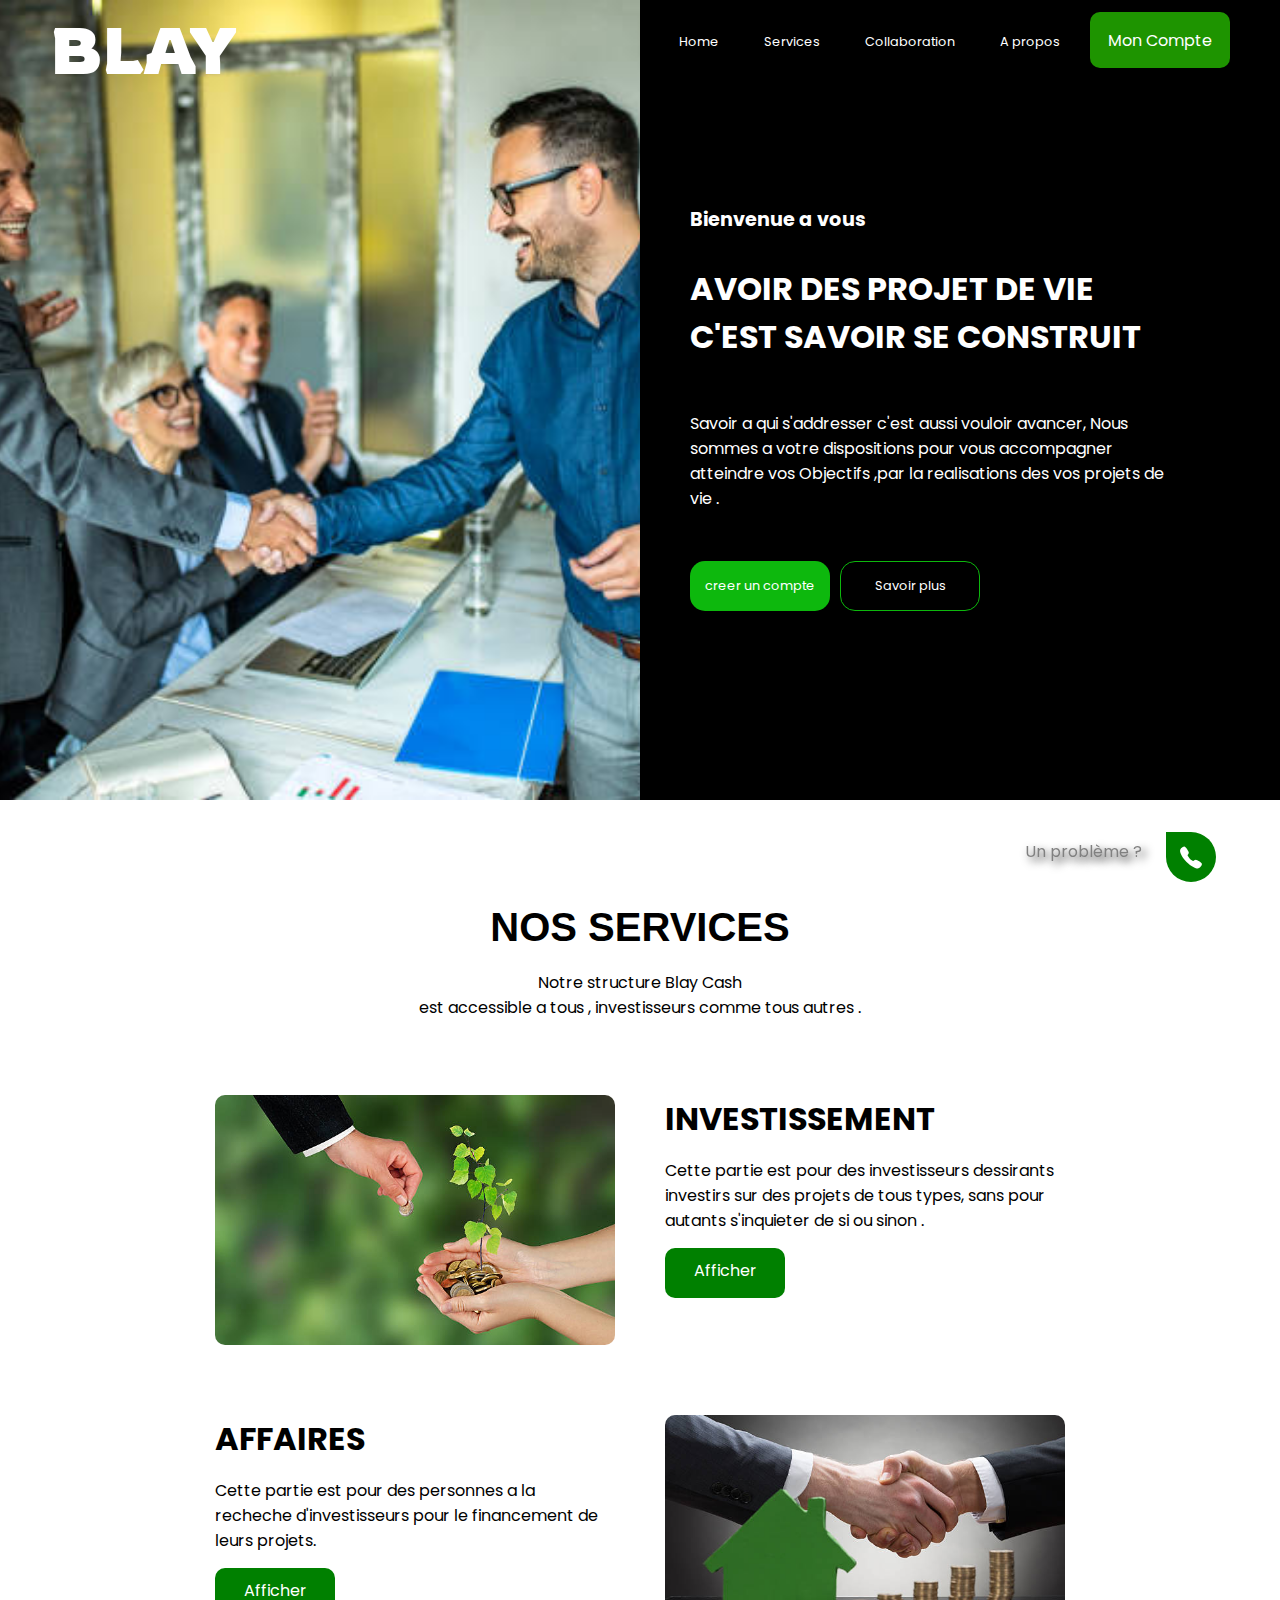
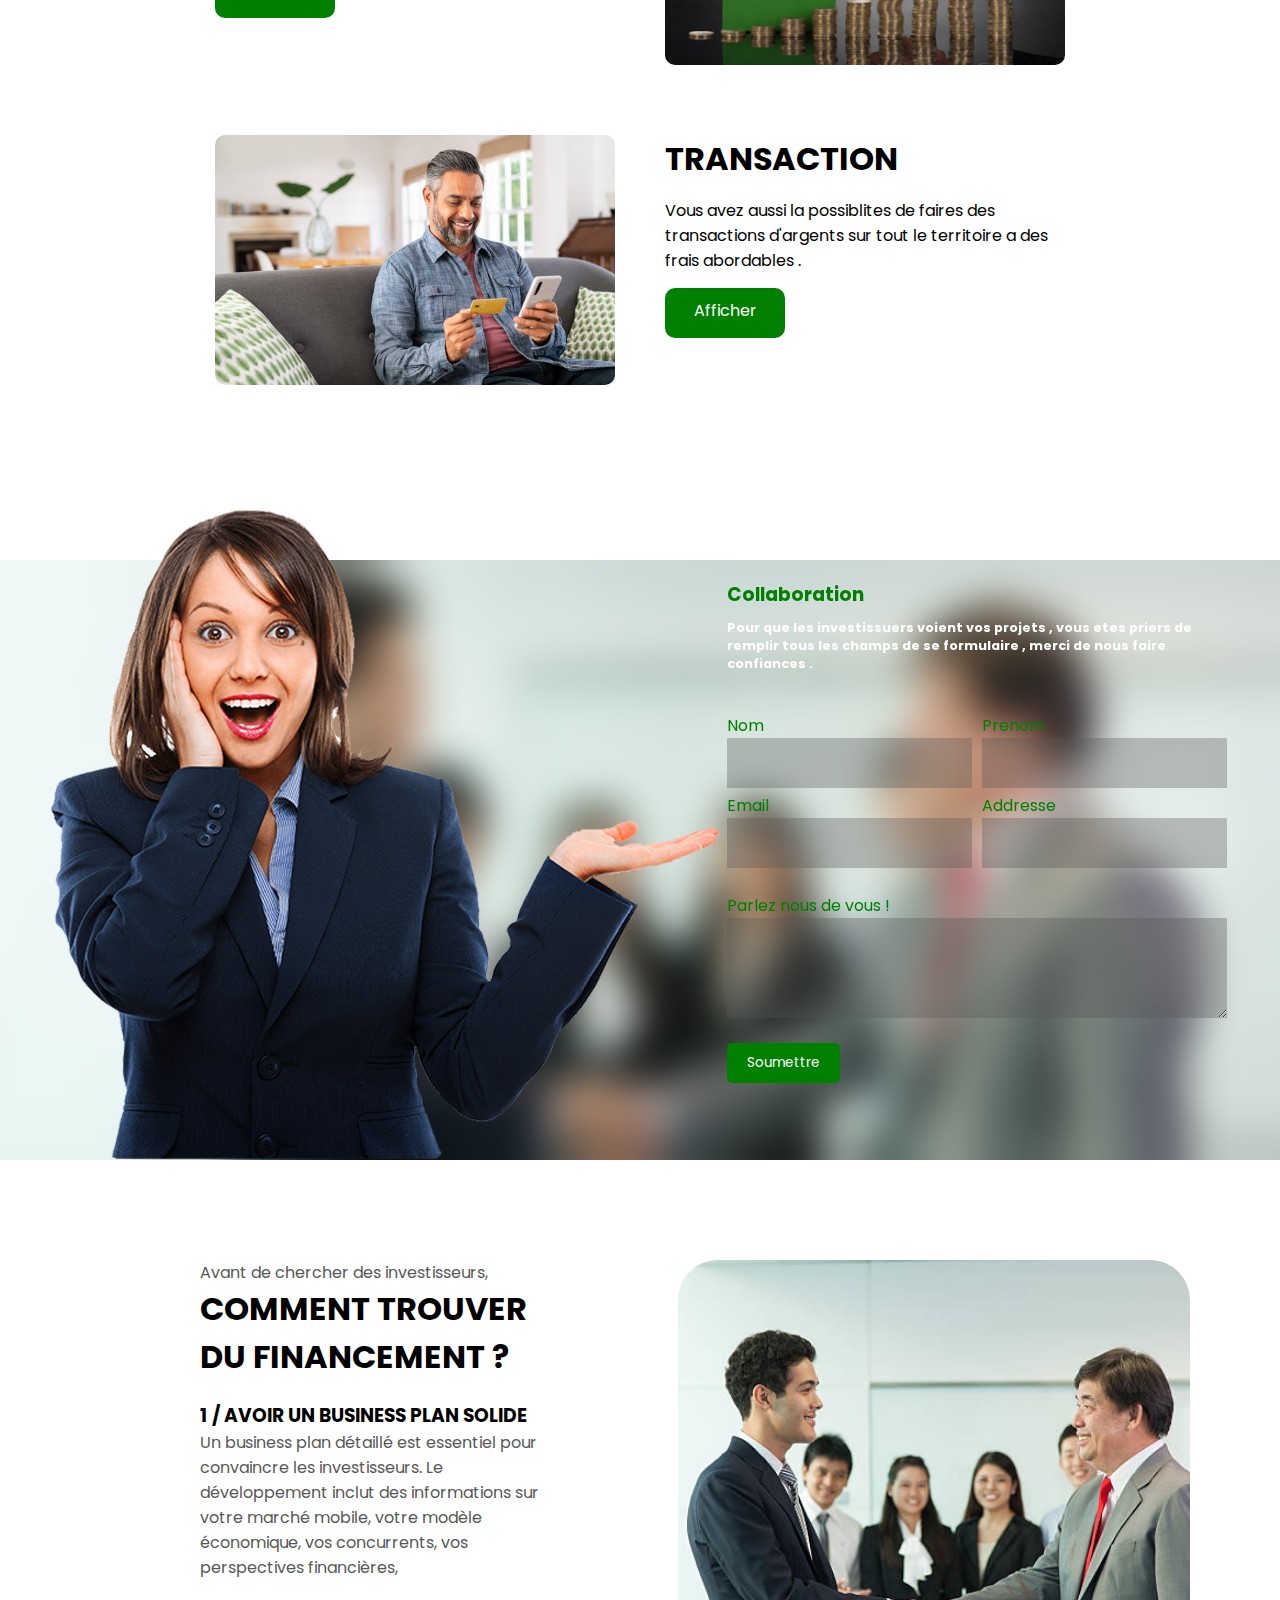
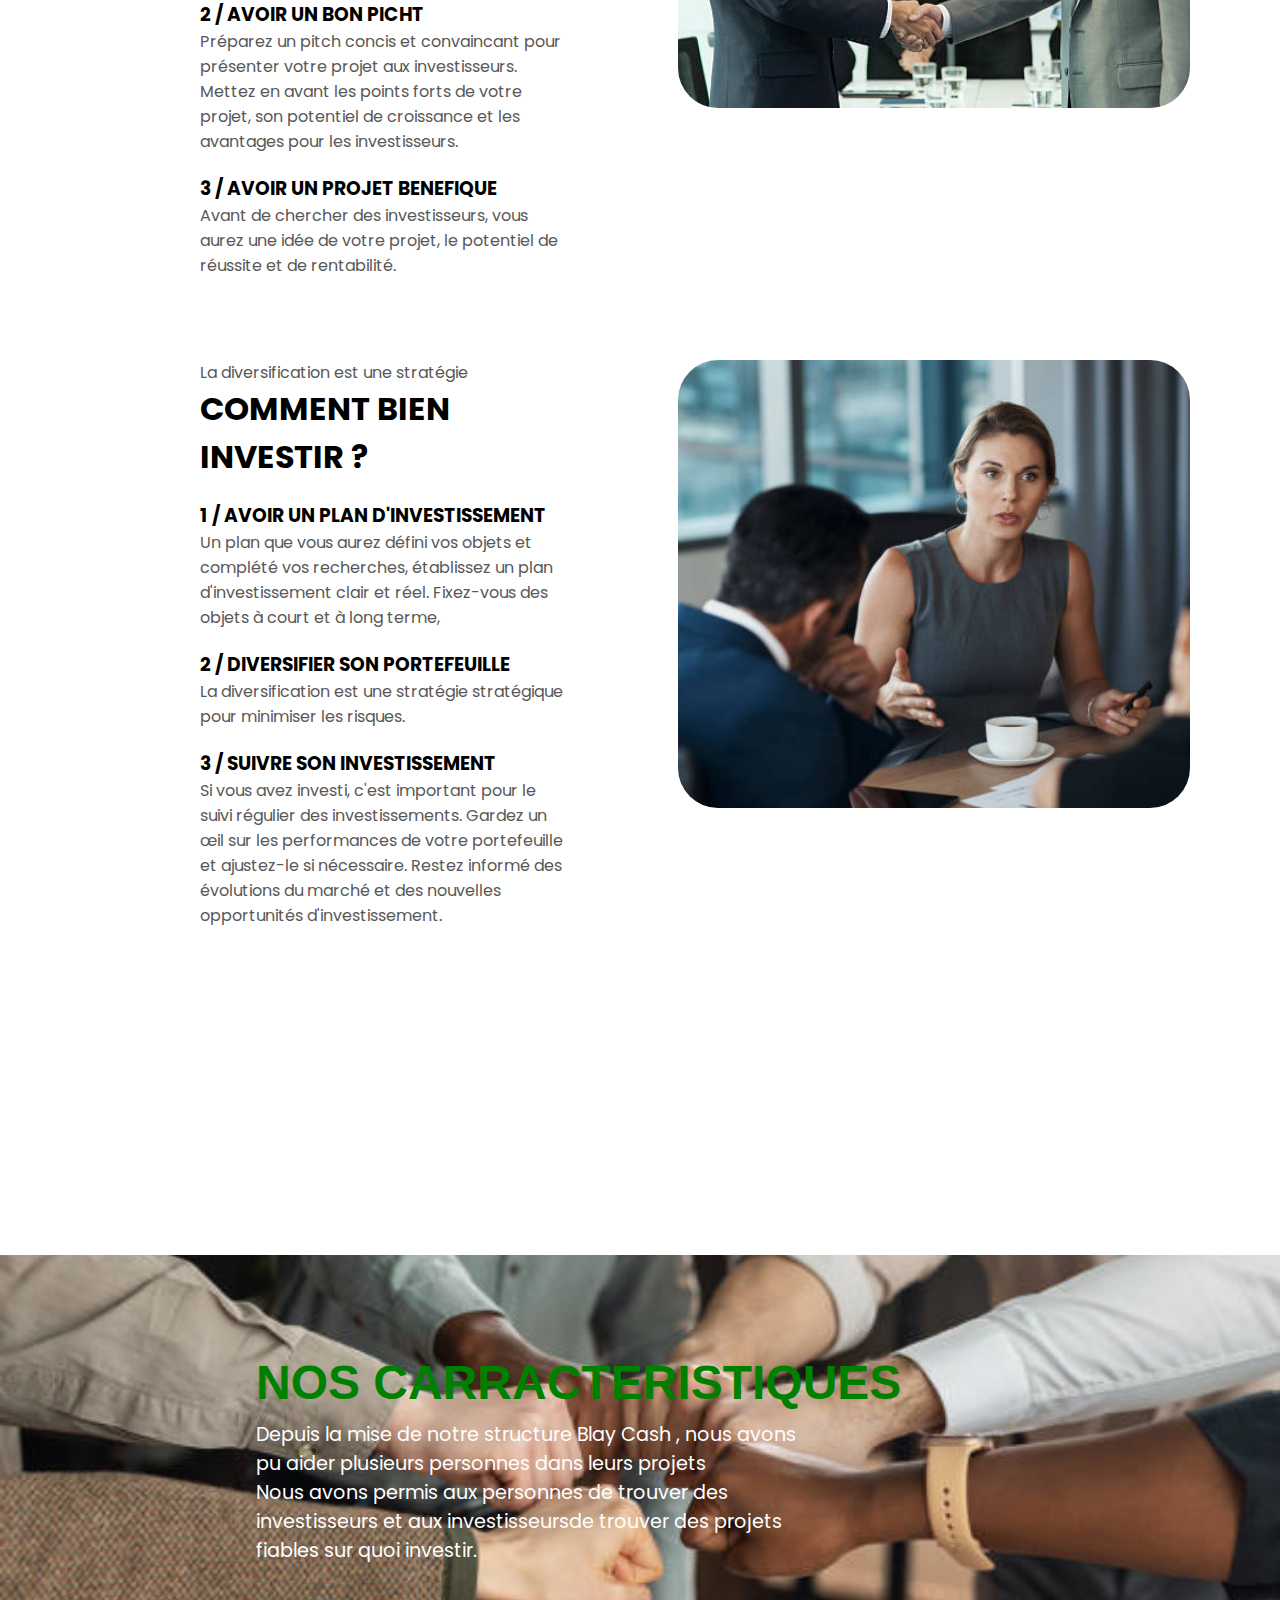
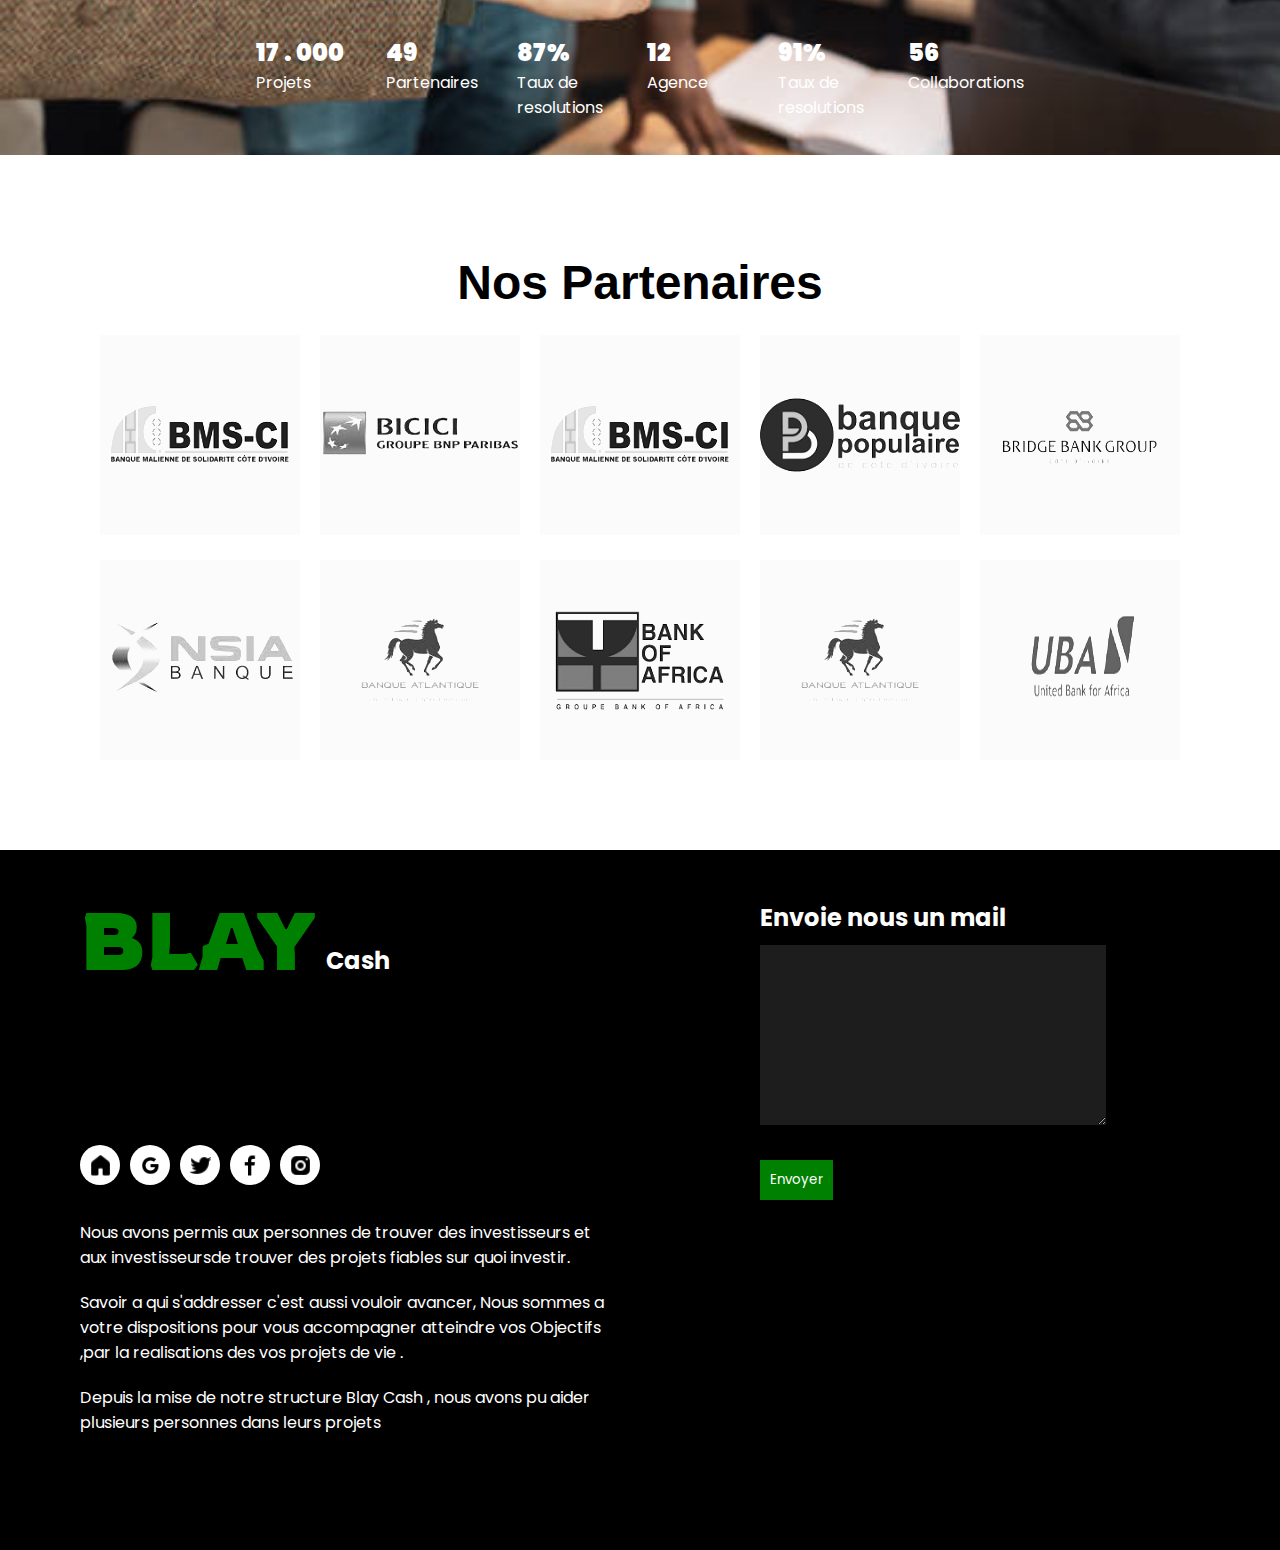
==== index.html @ baec060b "commi" ====
<!DOCTYPE html>
<html lang="en">
<head>
    <meta charset="UTF-8">
    <meta name="viewport" content="width=device-width, initial-scale=1.0">
    <link rel="stylesheet" href="style.css">
    <title>Document</title>
    <link rel="preconnect" href="https://fonts.googleapis.com">
    <link rel="preconnect" href="https://fonts.gstatic.com" crossorigin>
    <link href="https://fonts.googleapis.com/css2?family=Poppins:wght@200&display=swap" rel="stylesheet">
    <link rel="preconnect" href="https://fonts.googleapis.com">
    <link rel="preconnect" href="https://fonts.gstatic.com" crossorigin>
    <link href="https://fonts.googleapis.com/css2?family=Comfortaa:wght@300&family=Poppins:wght@200&family=Rowdies:wght@700&display=swap" rel="stylesheet">

    <script src="./lereste/inscrp.js" defer></script>
</head>
<body>
   
    <div class="nvbar">
        <div class="logo">
            <div class="logo1-1">
                <h1 style="color: green; font-size: 2.2rem;font-family: 'Rowdies', cursive;display: flex;align-items: flex-end;gap: 10px;
                ">BLAY <span style="color: green; font-size: 1rem;font-family: 'Gill Sans', 'Gill Sans MT', Calibri, 'Trebuchet MS', sans-serif;padding-bottom: 3px;"><p   style="color: white;">Cash</p></span></h1>
            </div>
        </div>
        <div class="logo1">
            <div class="lila">
                <nav>
                    <ul>
                        <li>
                            <a href="#Home">Home</a>
                        </li>
                        <li>
                            <a href="#service">Services</a>
                        </li>
                        <li>
                            <a href="#Collaboration">Collaboration</a>
                        </li>
                        <li>
                            <a href="#about">A propos</a>
                        </li>
                    </ul>
                </nav>
                
            </div>
            <div class="mksix" style="background-color: black; display: flex;align-items: center;width: 20%;">
                <div style="height: 70% ; width: 100%;" class="los">
                    <a href="./lereste/affaire.html"><p>Mon Compte</p></a>
                </div>
                
            </div>
        </div>
    </div>

    <header id="Home">
        <div class="traif">
            <div class="jahda">
                <h1 style="font-family: 'Rowdies', cursive;font-size: 4rem; color: white; padding-left: 50px; padding-top: 10px;">BLAY</h1>


                <!-- <p style=" padding-left: 50px; padding-top: 20px;">Lorem ipsum dolor sit amet consectetur adipisicing elit. Ipsam eligendi itaque odit quasi ab, aspernatur deserunt vitae quaerat quae aperiam, veniam nostrum molestias voluptatem esse velit tempore sapiente nisi est!</p>
         -->
            </div>
        </div>
        <div class="traif1">
            <h1   style="font-size: 1.2rem; padding-bottom: 30px;color: white;" >Bienvenue a vous <span style="font-size: 1.5rem;" class="nomezm"></span></h1>
            <!-- <h1>AVOIR DES PROJET DE VIE</h1>
            <h1 style="font-size: 0.8rem; padding-bottom: 20px;" >C'EST SAVOIR SE CONSTRUIT</h1> -->
            <h1>AVOIR DES PROJET DE VIE</h1>
            <h1 style="padding-bottom: 50px;" >C'EST SAVOIR SE CONSTRUIT</h1>
            
            <P style="padding-right: 50px;">Savoir a qui s'addresser c'est aussi vouloir avancer, Nous sommes a votre dispositions pour vous accompagner atteindre vos Objectifs ,par la realisations des vos projets de vie . </P>
            <div class="cfgd" style="margin-top: 50px;" >
                <div style="display: flex; align-items: center; justify-content: center; font-size: 0.8rem;" class="zeaee">
                    <a href="./lereste/inscription.html"><p>creer un compte</p></a>
                </div>
                <div style="display: flex; align-items: center; justify-content: center; font-size: 0.8rem;" class="zeaee1">
                    <a href="#kkxs"><p>Savoir plus</p></a>
                </div>
            </div>
            <div class="cfgd1">
                <div class="plsd" >
                    <p style="text-shadow: 4px 4px 10px black;color: gray;">Un problème ?</p>
                    
                </div>
                
                <a href="mailto:0streamblay@gmail.com">
                    <div class="plsd1" style="display: flex;align-items: center;justify-content: center;">
                        <img src="./Image/call.svg" height="25px" width="30px" style="filter: invert();" alt="">
                    </div>
                </a>
            </div>
        </div>
    </header>
    <section id="service">
        <div class="titreService">
            <h1 class="losloe" style="font-size: 2.5rem;   font-family: 'Trebuchet MS', 'Lucida Sans Unicode', 'Lucida Grande', 'Lucida Sans', Arial, sans-serif;padding-bottom: 20px;">NOS SERVICES</h1>
        </div>
        <div class="titreService">
            <p style="color: black; text-align: center;">Notre structure Blay Cash </p>
            <p style="color: black; text-align: center;">est accessible a tous , investisseurs comme tous autres .</p>
        </div>
        <div class="notreService1" style="margin-top: 50px;">
            <div class="notreService1-1">

            </div>
            <div class="notreService1-2">
                <h1 >INVESTISSEMENT</h1>
                <p>Cette partie est pour des investisseurs dessirants investirs sur des projets de tous types, sans pour autants s'inquieter de si ou sinon .</p>
                <a href="./lereste/contacte.html">
                    <div class="notreServiceBou">
                        <p style="text-align: center;padding-top: 10px; color: white;">Afficher</p>
                    </div>
                </a>
            </div>
        </div>
        <div class="notreService1">
            <div class="notreService1-2">
                <h1 >AFFAIRES</h1>
                <p>Cette partie est pour des personnes a la recheche d'investisseurs pour le financement de leurs projets.</p>
                <a href="#Collaboration">
                    <div class="notreServiceBou">
                        <p style="text-align: center;padding-top: 10px; color: white;">Afficher</p>
                    </div>
                </a>
            </div>
            <div class="notreService2-1">

            </div>
        </div>
        <div class="notreService1" >
            <div class="notreService3-1">

            </div>
            <div class="notreService1-2">
                <h1 >TRANSACTION</h1>
                <p>Vous avez aussi la possiblites de faires des transactions d'argents sur tout le territoire a des frais abordables .</p>
                <a href="./lereste/invss.html">
                    <div class="notreServiceBou" >
                        <p style="text-align: center;padding-top: 10px; color: white;">Afficher</p>
                    </div>
                </a>
            </div>
        </div>
        <div id="Collaboration" style="height: 50px;">

        </div>
        <div  class="aead" >
            <div class="notreService16">
                <div class="femm1">
                    <img src="./Image/fy.png" style="transform: translateY(-50px);" alt="">
                </div>
                <div class="femm2">
                    <h3 style="color: green; padding-bottom: 10px;padding-top: 20px;">Collaboration</h3>
                    <h1 style="color: white; padding-bottom: 20px;font-size: 0.8em;padding-right: 50px;">Pour que les investissuers voient vos projets , vous etes priers de remplir tous les champs de se formulaire , merci de nous faire confiances .</h1>

                    
                    <div class="lkswj">

                        <form action="">
                            <div class="zefeedééd">
                            
                                <div class="impd1">
                                    <p style="color: green;">Nom</p>
                                    <input  name="Nom" id="nameid" type="text" >
                                </div>
                                
                                <div class="impd1">
                                    <p style="color: green;">Prenom</p>
                                    <input  name="Prenom" id="prenomid" type="text">
                                </div>
                            
                            </div>
                            <div class="zefeedééd">
                            
                                <div class="impd1">
                                    <p style="color: green;">Email</p>
                                    <input  name="Email" id="emailid" type="email" >
                                </div>
                                
                                <div class="impd1">
                                    <p style="color: green;">Addresse</p>
                                    <input  name="Password" id="passewordid" type="text" >
                                </div>
                            
                            </div>
                            <div class="askqs">
                                <p style="color: green;">Parlez nous de vous !</p>
                                <textarea name="" id="objetifid" style="width: 100%;height: 100px;background-color: rgba(85, 85, 85, 0.336);
                                border: none;"></textarea>
                            </div>
                            <div class="tesqui">
                                <button id="boutonid"  type="submit">Soumettre</button>
                            </div>
                            <div id="kkxs"></div>
                        </form>
                        
                        <!-- <form action="">
                            <label for="Nom">Nom</label><br>
                            <input name="Nom" id="nameid" type="text" placeholder="Nom"><br>
                            <label for="Prenom">Prenom</label><br>
                            <input name="Prenom" id="prenomid" type="text" placeholder="Prénom"><br>
                            <label for="Email">Email</label><br>
                            <input name="Email" id="emailid" type="email" placeholder="E-mail"><br>
                            <label for="Password">Password</label><br>
                            <input name="Password" id="passwordid" type="password" placeholder="Mot de passe"><br>
                            <label for="Confirmer">Confirmer</label><br>
                            <input name="Confirmer" id="Confirmerid" type="password" placeholder="Confirmer Mot de passe"><br>
                            <button id="boutonid" type="submit">INSCRIPTION</button><br>
                        </form> -->
                    </div>
                </div>
            </div>
        </div>
        
        
    </section>
    <div id="app" >
        <div class="trapf1">
            <p>Avant de chercher des investisseurs,</p>
            <h1>COMMENT TROUVER DU FINANCEMENT ?</h1>
            <h3>1 / AVOIR UN BUSINESS PLAN SOLIDE</h3>
            <p>Un business plan détaillé est essentiel pour convaincre les investisseurs. Le développement inclut des informations sur votre marché mobile, votre modèle économique, vos concurrents, vos perspectives financières,</p>
            <h3>2 / AVOIR UN BON PICHT</h3>
            <p>Préparez un pitch concis et convaincant pour présenter votre projet aux investisseurs. Mettez en avant les points forts de votre projet, son potentiel de croissance et les avantages pour les investisseurs.  </p>
            <h3>3 / AVOIR UN PROJET BENEFIQUE</h3>
            <p>Avant de chercher des investisseurs, vous aurez une idée de votre projet, le potentiel de réussite et de rentabilité.</p>
            
        </div>
        <div class="osgx">
           
        </div>
    </div>
    <div id="app" >
        <div class="trapf1">
            <p>La diversification est une stratégie </p>
            <h1>COMMENT BIEN INVESTIR ? </h1>
           
            <h3>1 / AVOIR UN PLAN D'INVESTISSEMENT</h3>
            <p>Un plan que vous aurez défini vos objets et complété vos recherches, établissez un plan d'investissement clair et réel. Fixez-vous des objets à court et à long terme,</p>
            <h3>2 / DIVERSIFIER SON PORTEFEUILLE</h3>
            <p>La diversification est une stratégie stratégique pour minimiser les risques.  </p>
            <h3>3 / SUIVRE SON INVESTISSEMENT</h3>
            <p>Si vous avez investi, c'est important pour le suivi régulier des investissements. Gardez un œil sur les performances de votre portefeuille et ajustez-le si nécessaire. Restez informé des évolutions du marché et des nouvelles opportunités d'investissement.</p>
           
        </div>
        <div class="trapf3">

        </div>
    </div>
    
    <section  id="about">
        <h1 style="font-family: 'Trebuchet MS', 'Lucida Sans Unicode', 'Lucida Grande', 'Lucida Sans', Arial, sans-serif;font-size: 3rem; text-align: center;color: white;padding-top: 100px;">A PROPOS DE NOUS</h1>
        <div class="texmpq1">
            
            <div class="lopsfd">
                <h1 style="padding-bottom: 10px; color: green; font-size: 3rem;font-family: 'Trebuchet MS', 'Lucida Sans Unicode', 'Lucida Grande', 'Lucida Sans', Arial, sans-serif;">NOS CARRACTERISTIQUES</h1>
                <p style="padding-right: 200px; font-size: 1.2rem;">Depuis la mise de notre structure Blay Cash , nous avons pu aider plusieurs personnes dans leurs projets</p>
                <p style="padding-right: 200px;font-size: 1.2rem;">Nous avons permis aux personnes de trouver des investisseurs et aux investisseursde trouver des projets fiables sur quoi investir.</p>

                <div class="sufxd">
                    <div class="numer1">
                        <h1 style="font-family: 'Trebuchet MS', 'Lucida Sans Unicode', 'Lucida Grande', 'Lucida Sans', Arial, sans-serif;font-size: 1.5rem; font-weight: bold;"><strong>17 . 000</strong></h1>
                        <p>Projets</p>
                    </div>
                    <div class="numer2">
                        <h1 style="font-family: 'Trebuchet MS', 'Lucida Sans Unicode', 'Lucida Grande', 'Lucida Sans', Arial, sans-serif;font-size: 1.5rem; font-weight: bold;"><strong>49</strong></h1>
                        <p>Partenaires</p>
                    </div>
                    <div class="numer3">
                        
                        <h1 style="font-family: 'Trebuchet MS', 'Lucida Sans Unicode', 'Lucida Grande', 'Lucida Sans', Arial, sans-serif;font-size: 1.5rem; font-weight: bold;"><strong>87%</strong></h1>
                        <p>Taux de resolutions</p>
                    </div>
                    <div class="numer4">
                        <h1 style="font-family: 'Trebuchet MS', 'Lucida Sans Unicode', 'Lucida Grande', 'Lucida Sans', Arial, sans-serif;font-size: 1.5rem; font-weight: bold;"><strong>12</strong></h1>
                        <p>Agence</p>
                    </div>
                    <div class="numer3">
                        
                        <h1 style="font-family: 'Trebuchet MS', 'Lucida Sans Unicode', 'Lucida Grande', 'Lucida Sans', Arial, sans-serif;font-size: 1.5rem; font-weight: bold;"><strong>91%</strong></h1>
                        <p>Taux de resolutions</p>
                    </div>
                    <div class="numer4">
                        <h1 style="font-family: 'Trebuchet MS', 'Lucida Sans Unicode', 'Lucida Grande', 'Lucida Sans', Arial, sans-serif;font-size: 1.5rem; font-weight: bold;"><strong>56</strong></h1>
                        <p>Collaborations</p>
                    </div>
                </div>
            </div>
        </div>
        <div class="mscj">
        
        </div>
        <h1 style="font-family: 'Trebuchet MS', 'Lucida Sans Unicode', 'Lucida Grande', 'Lucida Sans', Arial, sans-serif;font-size: 3rem;text-align: center;">Nos Partenaires</h1>
        <div class="mscj1">
            <div class="yz1">
                <img src="./Image/images.png" style="filter: invert(0%) sepia(94%) saturate(0%) hue-rotate(280deg) brightness(106%) contrast(97%);" height="100%" alt="">
            </div>
            <div class="yz2">
                <img src="./Image/bicici.jpg" style="filter: invert(0%) sepia(94%) saturate(0%) hue-rotate(280deg) brightness(106%) contrast(97%);" height="100%" alt="">
            </div>
            <div class="yz3">
                <img src="./Image/images.png" style="filter: invert(0%) sepia(94%) saturate(0%) hue-rotate(280deg) brightness(106%) contrast(97%);" height="100%" alt="">
            </div>
            <div class="yz4">
                <img src="./Image/ba1.png" style="filter: invert(0%) sepia(94%) saturate(0%) hue-rotate(280deg) brightness(106%) contrast(97%);" height="100%" width="100%" alt="">
            </div>
            <div class="yz5">
                <img src="./Image/brsid.png" style="filter: invert(0%) sepia(94%) saturate(0%) hue-rotate(280deg) brightness(106%) contrast(97%);" height="100%" width="100%" alt="">
            </div>
            
        </div>
        <div class="mscj12">
            <div class="yz1">
                <img src="./Image/ncs.jpeg" style="filter: invert(0%) sepia(94%) saturate(0%) hue-rotate(280deg) brightness(106%) contrast(97%);" height="100%" alt="">
            </div>
            <div class="yz2">
                <img src="./Image/ale.jpeg" style="filter: invert(0%) sepia(94%) saturate(0%) hue-rotate(280deg) brightness(106%) contrast(97%);" height="100%" alt="">
            </div>
            <div class="yz3">
                <img src="./Image/bank of.png" style="filter: invert(0%) sepia(94%) saturate(0%) hue-rotate(280deg) brightness(106%) contrast(97%);" height="100%" alt="">
            </div>
            <div class="yz4">
                <img src="./Image/ale.jpeg" style="filter: invert(0%) sepia(94%) saturate(0%) hue-rotate(280deg) brightness(106%) contrast(97%);" height="100%" width="100%" alt="">
            </div>
            <div class="yz5">
                <img src="./Image/ubaa.png" style="filter: invert(0%) sepia(94%) saturate(0%) hue-rotate(280deg) brightness(106%) contrast(97%);" height="100%" width="100%" alt="">
            </div>
            
        </div>
      
        
    </section> 
    
    <footer id="fooetr">
        
        <div class="premi1">
            <div class="lsch1">
                <h1 style="color: green; font-size: 5rem;font-family: 'Rowdies', cursive;display: flex;align-items: flex-end;gap: 10px;padding: 40px;
                ">BLAY <span style="color: green; font-size: 1rem;font-family: 'Gill Sans', 'Gill Sans MT', Calibri, 'Trebuchet MS', sans-serif;padding-bottom: 12px;"><p   style="color: white;font-size: 1.5rem;">Cash</p></span></h1>
            </div>
            <div class="lsch2">
                <div class="ronfsd1">
                    <img src="../Image/ho.png" height="25px" alt="">
                </div>
                <div class="ronfsd2">
                    <img src="../Image/GooNan.png" height="25px" alt="">
                </div>
                <div class="ronfsd3">
                    <img src="../Image/twee.png" height="25px" alt="">
                </div>
                <div class="ronfsd4">
                    <img src="../Image/facebpok.png" height="25px" alt="">
                </div>
                <div class="ronfsd5">
                    <img src="../Image/insta.png" height="25px" alt="">
                </div>
            </div>
            <div class="lsch3">
                <p style="padding-bottom: 20px;color: white;">Nous avons permis aux personnes de trouver des investisseurs et aux investisseursde trouver des projets fiables sur quoi investir.</p>
                <p style="padding-bottom: 20px;color: white;">Savoir a qui s'addresser c'est aussi vouloir avancer, Nous sommes a votre dispositions pour vous accompagner atteindre vos Objectifs ,par la realisations des vos projets de vie .</p>
                <p style="color: white;">Depuis la mise de notre structure Blay Cash , nous avons pu aider plusieurs personnes dans leurs projets</p>
            </div>
        </div>
        <div class="premi2" style="color: white;">
            <div class="sjudzs1">
                <h1 style="padding-bottom: 10px;color: white;font-size: 1.5rem;">Envoie nous un mail</h1>
                <textarea name="" id="" style="background-color: rgba(85, 85, 85, 0.336);
                border: none;width: 80%;height: 180px;"></textarea>
                
            </div>
            <div class="sjudzs2">
                <button type="submit">Envoyer</button>
            </div>
        </div>
    </footer>
    

    <!-- telephone -->

    
    <div class="vakcd1">
        <div class="sjwk1">
            <h1 style="font-size: 1.8rem;padding-left: 20px;padding-top: 15px;color: white;font-family: 'Rowdies', cursive;">BLAY <span style="font-size: 0.7rem;">Cash</span></h1>
            
        </div>
        <div style="display: flex;justify-content: end;align-items: center;padding-right: 20px;filter: invert();" class="sjwk2">
           <input type="checkbox" sty name="" id="cliquera">
            <label for="cliquera" class="lodhe">
                <img  src="./Image/me.png" height="45%" alt="">
                
           </label>
           
            
           <div class="sortira">
                <nav>
                    <ul>
                        <li>
                            <a href="index.html"><p style="font-family: 'Rowdies', cursive;"># HOME</p></a>
                        </li>
                        <li>
                            <a href="./lereste/affaire.html"><p style="font-family: 'Rowdies', cursive;"># MON PROFIL</p></a>
                        </li>
                        <li>
                            <a href="#ser"><p style="font-family: 'Rowdies', cursive;"># NOS SERVICES</p></a>
                        </li>
                        <li>
                            <a href="#asl"><p style="font-family: 'Rowdies', cursive;"># COLLABORATION</p></a>
                        </li>
                        <li>
                            <a href="#ser3"><p style="font-family: 'Rowdies', cursive;"># CONTACTS</p></a>
                        </li>
                    </ul>
                </nav>
           </div>
        </div>
    </div>
    <div class="nacv1" style="text-align: center;color: white;">
        <div  class="hehdz" >
            <h1 style="font-family: 'Trebuchet MS', 'Lucida Sans Unicode', 'Lucida Grande', 'Lucida Sans', Arial, sans-serif;font-size: 3rem; color: white; padding-top: 40px;padding-bottom: 20px;">FAITES LE BON CHOIX <br> MAINTENANT</h1>
            
            <p  style="padding-top: 10px; font-size: 0.9rem;padding-bottom: 20px;">Savoir a qui s'addresser c'est aussi vouloir avancer, Nous sommes a votre dispositions pour vous accompagner atteindre vos Objectifs ,par la realisations des vos projets de vie . </p>
            <div style="margin-top: 20px; padding-top: 15px; " class="zucze">
               <a href="./lereste/inscription.html"> <p style="color: black;" id="ser">Creer un compte dès maintenant</p></a>
            </div>
        </div>
        
    </div>
    <div class="jhyuea" style="   text-align: center;padding-top: 50px;color: black; background-color: white;">
        <h2 style=" font-family: 'Trebuchet MS', 'Lucida Sans Unicode', 'Lucida Grande', 'Lucida Sans', Arial, sans-serif;font-weight: bolder;  font-size: 1.5rem;color: black">NOS SERVICES</h2>
        <p style="color: black;font-size: 0.8rem; padding: 10px 40px;">Notre structure Blay Cash est accessible a tous , investisseurs comme tous autres .</p>
    </div>
    <div class="nacv2">
        <div class="qilq">
            
        </div>
        <div class="qilq1">
            <h2 style="padding-top: 10px;font-size: 1.2rem;color: green;">INVESTISSEMENT</h2>
            <p style="font-size: 0.8rem;padding-top: 10px; color: black;">Cette partie est pour des investisseurs dessirants investirs sur des projets de tous types, sans pour autants s'inquieter de si ou sinon .Cette partie est pour des investisseurs dessirants investirs sur des projets de tous types, sans pour autants s'inquieter de si ou sinon .</p>
            <a href="./lereste/contacte.html">
                <div class="errze">
                    <p style="text-align: center; padding-top: 7px;">Afficher</p>
                </div>
            </a>
        </div>
        <div class="qilq2">

        </div>
        <div class="qilq22">
            <h2 style="padding-top: 10px;font-size: 1.2rem;color: green;">AFFAIRES</h2>
            <p style="font-size: 0.8rem;padding-top: 10px; color: black;">Cette partie est pour des personnes a la recheche d'investisseurs pour le financement de leurs projets.Cette partie est pour des personnes a la recheche d'investisseurs pour le financement de leurs projets.</p>
            <a href="#asl">
                <div class="errze">
                    <p style="text-align: center; padding-top: 7px;">Afficher</p>
                </div>
            </a>
        </div>
        <div class="qilq3">

        </div>
        <div class="qilq33">
            <h2 style="padding-top: 10px;font-size: 1.2rem;color: green;">TRANSFERT</h2>
            <p style="font-size: 0.8rem;padding-top: 10px; color: black;">Vous avez aussi la possiblites de faires des transactions d'argents sur tout le territoire a des frais abordables Vous avez aussi la possiblites de faires des transactions d'argents sur tout le territoire a des frais abordables</p>
            <a href="./lereste/invss.html">
                <div class="errze" id="asl">
                    <p style="text-align: center; padding-top: 7px;">Afficher</p>
                </div>
            </a>
        </div>
        
    </div>
    
    <div class="nacv3" >
        <div class="vsfdt">
            <h1 style="color: green;font-size: 1.2rem;">Collaboration</h1>
            <p>Pour que les investissuers voient vos projets , vous etes priers de remplir tous les champs de se formulaire , merci de nous faire confiances .</p>
            <form style="height: 100%;" action="">
                <h3>Nom</h3>
                <input type="text" name="Nom" id="nameide"  style="width: 100%;height: 6%;border-radius: 3px;background-color: rgba(128, 128, 128, 0.342);border: none;">
                <h3>Prenom</h3>
                <input type="text" name="Prenom" id="prenomide" style="width: 100%;height: 6%;border-radius: 3px;background-color: rgba(128, 128, 128, 0.342);border: none;">
                <h3>Addresse</h3>
                <input type="text" name="Password" id="passwordide" style="width: 100%;height: 6%;border-radius: 3px;background-color: rgba(128, 128, 128, 0.342);border: none;">
                <h3>E-mail</h3>
                <input type="text" name="Password" id="emailide"  style="width: 100%;height: 6%;border-radius: 3px;background-color: rgba(128, 128, 128, 0.342);border: none;">
                <h3>Description de vous !</h3>
                <input type="text" name="Nom" id="objetifide" style="width: 100%;height: 15%;border-radius: 3px;background-color: rgba(128, 128, 128, 0.342);border: none;"><br>
                <button id="boutonide"  type="submit" style="border: none;background-color: green;padding: 10px 15px; border-radius: 5px;margin-top: 20px;">Soumettre</button>
            </form>
            <div id="ser3">

            </div>
        </div>
    </div>
    <div class="nacv4">
        <h1 style="font-family: 'Trebuchet MS', 'Lucida Sans Unicode', 'Lucida Grande', 'Lucida Sans', Arial, sans-serif;font-size: 1rem;text-align: center;padding-top: 20px;">Nos Partenaires</h1>
        <div class="lsgx2" style="padding-left: 10px; padding-right: 10px; padding-top: 10px;">
            <div class="bsjyd" >
                <div class="jswiq1">
                    <img src="./Image/ba1.png" style="filter: invert(0%) sepia(94%) saturate(0%) hue-rotate(280deg) brightness(106%) contrast(97%);" height="100%" width="100%" alt="">
                </div>
                <div class="jswiq2">
                    <img src="./Image/ale.jpeg" style="filter: invert(0%) sepia(94%) saturate(0%) hue-rotate(280deg) brightness(106%) contrast(97%);" height="100%" width="100%" alt="">
                </div>
                <div class="jswiq3">
                    <img src="./Image/ncs.jpeg" style="filter: invert(0%) sepia(94%) saturate(0%) hue-rotate(280deg) brightness(106%) contrast(97%);" height="100%" width="100%" alt="">
                </div>
                <div class="jswiq4">
                    <img src="./Image/bicici.jpg" style="filter: invert(0%) sepia(94%) saturate(0%) hue-rotate(280deg) brightness(106%) contrast(97%);" height="100%" width="100%" alt="">
                </div>
            </div>
            <div class="bsjyd">
                <div class="jswiq1">
                    <img src="./Image/bank of.png" style="filter: invert(0%) sepia(94%) saturate(0%) hue-rotate(280deg) brightness(106%) contrast(97%);" height="100%" width="100%" alt="">
                </div>
                <div class="jswiq2">
                    <img src="./Image/brsid.png" style="filter: invert(0%) sepia(94%) saturate(0%) hue-rotate(280deg) brightness(106%) contrast(97%);" height="100%" width="100%" alt="">
                </div>
                <div class="jswiq3">
                    <img src="./Image/images.png" style="filter: invert(0%) sepia(94%) saturate(0%) hue-rotate(280deg) brightness(106%) contrast(97%);" height="100%" width="100%" alt="">
                </div>
                <div class="jswiq4">
                    <img src="./Image/uba.png" style="filter: invert(0%) sepia(94%) saturate(0%) hue-rotate(280deg) brightness(106%) contrast(97%);" height="100%" width="100%" alt="">
                </div>
            </div>
        </div>
        <div class="lsgx1">
            <div class="xtsz1">
                <div class="zdczs">
                    <h1 style="color: white; font-size: 1.5rem; padding-top: 20px; ">BLAY VOUS REMERCIE</h1>
                    <p style="color: white; ">c'est de votre confiance que nous avons pu realiser ces exploits tous ensemble</p>
                </div>
            </div>
            <div class="xtsz2" >
                <div class="locscd">
                    <h1 style="font-size: 1.5rem; padding-top: 10px; ">COMMENT BIEN INVESTIR ?</h1>
                    <p style="color: black; ">Préparez un pitch concis et convaincant pour présenter votre projet aux investisseurs. Mettez en avant les points forts de votre projet, son potentiel de croissance et les avantages pour les investisseurs.Un business plan détaillé est essentiel pour convaincre les investisseurs. Le développement inclut des informations sur votre marché mobile, votre modèle économique, vos concurrents, vos perspectives financières,Préparez un pitch concis et convaincant pour présenter votre projet aux investisseurs. Mettez en avant les points forts de votre projet, son potentiel de croissance et les avantages pour les investisseurs.Un business plan détaillé est essentiel pour convaincre les investisseurs. Le développement inclut des informations sur votre marché mobile, votre modèle économique, vos concurrents, vos perspectives financières,
                    </p>
                    <h1 style="font-size: 1.5rem; padding-top: 30px; ">COMMENT TROUVER DES INVESTISSEUR?</h1>
                    <p style="color: black; ">Préparez un pitch concis et convaincant pour présenter votre projet aux investisseurs. Mettez en avant les points forts de votre projet, son potentiel de croissance et les avantages pour les investisseurs.Un business plan détaillé est essentiel pour convaincre les investisseurs. Le développement inclut des informations sur votre marché mobile, votre modèle économique, vos concurrents, vos perspectives financières,.</p>
                </div>
            </div>
        </div>
    </div>
    <div class="fouteur">
        <h1 style="color: green; font-size: 5rem;font-family: 'Rowdies', cursive;display: flex;align-items: flex-end;gap: 10px;padding: 40px;
                ">BLAY <span style="color: green; font-size: 1rem;font-family: 'Gill Sans', 'Gill Sans MT', Calibri, 'Trebuchet MS', sans-serif;padding-bottom: 12px;"><p   style="color: white;font-size: 1.5rem;">Cash</p></span></h1>
        <div class="hdehe">
            <div class="osqxd1" style="display: flex;
            align-items: center;
            justify-content: center;">
                <a href="./index.html"><img src="./Image/ho.png" height="25px" alt=""></a>
            </div>
            <div class="osqxd2" style="display: flex;
            align-items: center;
            justify-content: center;">
                <img src="./Image/twee.png" height="25px" alt="">
            </div>
            <div class="osqxd3" style="display: flex;
            align-items: center;
            justify-content: center;">
                <img src="./Image/facebpok.png" height="25px" alt="">
            </div>
            <div class="osqxd4" style="display: flex;
            align-items: center;
            justify-content: center;">
                <img src="./Image/insta.png" height="25px" alt="">
            </div>
            <div class="osqxd5" style="display: flex;
            align-items: center;
            justify-content: center;">
                <img src="./Image/GooNan.png" height="25px" alt="">
            </div>
        </div>
        <div class="hdehe1" style="overflow: hidden;">
            <p style="padding-bottom: 20px;">Savoir a qui s'addresser c'est aussi vouloir avancer.</p>
            <p style="padding-bottom: 20px;">Nous avons permis aux personnes de trouver des investisseurs et aux investisseursde trouver des projets fiables sur quoi investir.
            </p>
           
        </div>
        <div class="hdehe2" >
            <h2 style="color: white;">Envoyer nous un mail</h2>
            <textarea name="" id="" style="width: 80%;height: 200px;background-color: rgba(128, 128, 128, 0.37);"></textarea><br>
            <button type="submit" style="padding: 10px 30px;background-color: green;border: none;color: white;">Envoyer</button>
        </div>
    </div>
</body>
</html>
---- style.css ----
*{
    box-sizing: border-box;
    margin: 0;
    padding: 0;
    font-family: 'Poppins', sans-serif;
    color: white;
    scroll-behavior: smooth;
}
input {
    outline: none;
    border: none;
    color: #000;
    background: transparent;
    
}
a {
    text-decoration: none;
    color: white;
}
li {
    list-style-type: none;
}

@media (min-width:1200px) {

    .nacv,.nacv1,.nacv2,.nacv3,.jhyuea,.nacv4,.fouteur,.sortira,.sjwk2 input,.vakcd1 {
        display: none;
    }
    .aead {
        height: 600px;
        background: url(./Image/echkba.jpg) 50% no-repeat;
        background-size: cover;
        margin-top: 100px;
    }
    .notreService16 {
        height: 600px;
        backdrop-filter: blur(20px) ;
        margin-top: 100px;
        padding-left: 50px;
        display: flex;
    }
    .femm1 {
        height: 100%;
        width: 55%;
        
    }
    .femm2 {
        height: 100%;
        width: 45%;
       
    }
    .lkswj {
        height: 400px;
        width: 500px;
        
        margin-top: 20px;
    }
    .zefeedééd {
        height: 80px;
        width: 100%;
        display: flex;
        gap: 2%;
        
    }
    .askqs {
        height: 100px;
        width: 100%;
        margin-top: 20px;
        color: green;
        
    }
    .tesqui {
        height: 100px;
        width: 100%;
        margin-top: 50px;
        color: green;
        
    }
    
    .tesqui button{
        background-color: green;
        border: none;
        padding: 10px 20px;
        border-radius: 5px;

        
    }
    .askqs input{
        height: 100px;
        width: 100%;
        display: flex;
        background-color: rgba(85, 85, 85, 0.336);
        border: none;
        
    }
    .impd12 {
        height: 100px;
        width: 100%;
        
    }
    .impd1{
        height: 100%;
        width: 100%;
        
        
    }
    input.edz {
        width: 100%;
        height: 100%;
        padding-right: 200px;
    }
    .zefeedééd input{
        height: 50px;
        width: 100%;
        background-color: rgba(85, 85, 85, 0.336);
        border: none;
        
        
    }
    #about {
        height: 1350px;
        width: 100%;
        background-color: white;
        margin-top: 100px;
        color: white;
    }
    .mscj {
        height: 100px;
        width: 100%;
        background-color: white;
    }
    .mscj1 {
        height: 250px;
        width: 100%;
        display: flex;
        align-items: center;
        justify-content: center;
        gap: 20px;
        background-color: white;
    }
    .mscj12 {
        height: 300px;
        width: 100%;
        display: flex;
        align-items: start;
        justify-content: center;
        gap: 20px;
        background-color: white;
    }
    .yz1 {
        height: 200px;
        width: 200px;
        background-color: #000000;
    }
    .yz2 {
        height: 200px;
        width: 200px;
        background-color: rgb(201, 201, 201);    
    }
    .yz3 {
        height: 200px;
        width: 200px;
        background-color: rgb(201, 201, 201);    
    }
    .yz4 {
        height: 200px;
        width: 200px;
        background-color: rgb(201, 201, 201);   
    }
    .yz5 {
        height: 200px;
        width: 200px;
        background-color: rgb(201, 201, 201);     
    }
    
    .texmpq1 {
        height: 500px;
        width: 100%;
        background: url(./Image/fgki.jpg) 50% no-repeat;
        background-size: cover;
        display: flex;
        align-items: center;
        justify-content: center;
    }
    .lopsfd {
        height: 100%;
        width: 60%;
        
        padding-top: 100px;
    }
    .sufxd {
        height: 100px;
        width: 100%;
        
        display: flex;
        gap: 30px;
        margin-top: 70px;
    }
    .numer1 {
        height: 100px;
        width: 20%;
     
    }
    .numer2 {
        height: 100px;
        width: 20%;
       
    }
    .numer3 {
        height: 100px;
        width: 20%;
      
    }
    .numer4 {
        height: 100px;
        width: 20%;
       
    }
    #app {
        height: 700px;
        width: 100%;
        background-color: white;
        display: flex;
        padding-top: 60px;
        gap: 3%;
    }
    .trapf1 {
        height: 100%;
        background-color: white;
        width: 50%;
        padding-left: 200px;
        padding-right: 70px;
        color: black;
        
    }
    .trapf1 h3{
        padding-top: 20px;
        color: black;
    }
    .trapf1 p{
        color: rgb(88, 88, 88);
    }
    .loxsde {
        margin-top: 40px;
        height: 40px;
        width: 100px;
        background-color: green;
        border-radius: 10px;
    }
    .trapf2 {
        height: 70%;
       
        background-color: white;
        background-size: cover;
        width: 45%;
        border-radius: 40px;
        display: flex;
        align-items: start;
        justify-content: flex-start;
       
    }
    .osgx {
        height: 70%;
       
        background: url(./Image/echkba.jpg) 50% no-repeat;
        background-size: cover;
        width: 40%;
        border-radius: 40px;
       
    }
    
    .trapf3 {
        height: 70%;
       
        background: url(./Image/reinion.jpg) 50% no-repeat;
        background-size: cover;
        width: 40%;
        border-radius: 40px;
    }
    body {
        background-color: white;
        width: 100%;
        height: auto;
        /* height: 2000px; */
    }
    .nvbar {
        height: 80px;
        width: 100%;
        background-color: black;
        display: flex;
        justify-content: space-between;
        position: fixed;
        z-index: 1;
    }
    .logo {
        height: 80px;
        width: 300px;
        background-color: black;
        display: flex;
        align-items: center;
        justify-content: center;
    }
    .logo1-1 {
        height: 80%;
        width: 70%;
        background-color: black;
        display: flex;
        align-items: center;
        justify-content: center;
        
    }
    .logo1 {
        height: 80px;
        width: 700px;
        background-color: black;
        display: flex;
        
    }
    .lila {
        
        width: 500px;
        background-color: black;
        height: 100%;
        display: flex;
        align-items: center;
        justify-content: end;
        margin-right: 10px;
    }
    .lila nav ul{
        display: flex;
        height: 100%;
    }
    .lila nav ul a{
        padding: 10px 20px;
        background-color: black;
        margin-left: 5px;
        font-size: 0.8rem;
    }
    .lila nav ul a:hover{
        padding: 10px 20px;
        text-decoration: overline rgb(30, 148, 0);

        margin-left: 5px;
        font-size: 0.8rem;
    }
    .lila1 {
        width: 200px;
        background-color: black;
        height: 100%;
        display: flex;
        align-items: center;
        justify-content: center;
    }
    .lila1 a{
        width: 200px;
        background-color: black;
        height: 100%;
        display: flex;
        align-items: center;
        justify-content: center;
    }
    #ches:checked ~ .qr {
        visibility: visible;
        opacity: 1;
        z-index: 5;
        position: fixed;
        
    }
    #ches {
        display: none;
    }
    .qr {
        height: 500px;
        width: 100%;
        
        border-radius: 10px;
        position: fixed;
        top: 15%;
        z-index: 5;
        display: flex;
        align-items: center;
        justify-content: center;
        left: 1%;
        visibility: hidden;
        opacity: 1;
        padding-top: 10px;
       
    }
    .indoy {
        width: 800px;
        height: 500px;
        background-color: rgb(114, 114, 114);
        box-shadow: 2px 2px 10px 0.5px rgb(38, 66, 38);

    }
    .los {
        height: 60%;
        width: 80%;
        background-color: rgb(30, 148, 0);
        border-radius: 10px;
        display: flex;
        align-items: center;
        justify-content: center;
        font-size: 1rem;
    }
    header {
        padding-top: 100px;
        height: 800px;
        width: 100%;
        background-color: black;
        display: flex;
    }
    .traif {
        height: 800px;
        width: 50%;
        display: flex;
        align-items: start;
        justify-content: start;
        background: url(./Image/rykhbn.jpg) 50% no-repeat;
        background-size: cover;
        z-index: 3;
        transform: translateY(-100px);
        
    }
    .jahda {
        height: 100px;
        width: 300px;
        
        
    }
    .traif1 {
        color: white;
        height: 600px;
        width: 50%;
        /* background-color: black; */
        padding: 50px;
        padding-top: 100px;
        /* background-color: blue; */
       
    }
    .traif1 h1{
        color: white;
    }
    
    .cfgd {
        height: 60px;
        width: 90%;
        /* background-color: black; */

        display: flex;
        margin-top: 20px;
    }
    .plsd1 {
        height: 50px;
        width: 50px;
        background-color: green;
        border-radius: 0% 100% 100% 100%;
        margin-top: 150px;
        position: fixed;
        right: 5%;
        bottom: 2%;
        z-index: 3;
    }
    .cfgd1 {
        height: 200px;
        width: 100%;
        /* background-color: black; */
        display: flex;
        
        align-items: center;
        justify-content: end;
    }
    .plsd {
        padding-right: 10px;
        padding-top: 150px;
        position: fixed;
        right: 10%;
        bottom: 4%;
        z-index: 3;
        
    }
    
    .zeaee {
        height: 50px;
        width: 140px;
        background-color: rgb(13, 184, 13);
        margin-right: 10px;
        border-radius: 15px;
    }
    .zeaee1 {
        height: 50px;
        width: 140px;
        border-radius: 15px;
        border: 1px solid rgb(13, 184, 13);
    }

    #service {
        height: 2000px;
        padding-top: 100px;
        width: 100%;
        background-color: rgb(255, 255, 255);
        
    }
    .titreService h1{
        color: black;
        height: 70px;
        width: 100%;
        display: flex;
        text-align: center;
        align-items: end;
        justify-content: center;
        font-size: 2rem;
        color: black;

        
        
    }
    #service h1{
        color: black;
        
    }
  
    .notreService1 {
        height: 300px;
        width: 100%;
        background-color: white;
        margin-top: 20px;
        display: flex;
        align-items: center;
        justify-content: center;
        gap: 50px;
    }
    .notreService1-1 {
        height: 250px;
        width: 400px;
        background: url(./Image/insta.jpg) 50% no-repeat;
        background-size: cover;
        border-radius: 10px;
    }
    .notreService2-1 {
        height: 250px;
        width: 400px;
        background: url(./Image/af.jpg) 50% no-repeat;
        background-size: cover;
        border-radius: 10px;
    }
    .notreService3-1 {
        height: 250px;
        width: 400px;
        background: url(./Image/transac.jpg) 50% no-repeat;
        background-size: cover;
        border-radius: 10px;
    }
    .notreService1-2 {
        height: 250px;
        width: 400px;
        background-color: white;
        display: flex;
        flex-direction: column;
        gap: 15px;
        color: black;
    }
    .notreService1-2 p,h1{
        color: black;
    }
    .notreServiceBou {
        height: 50px;
        width: 120px;
        background-color: green;
        border-radius: 10px;
    }
    #autre {
        height: 500px;
        width: 100%;
        display: flex;
        justify-content: center;
        align-items: center;
    }
    
    
    .infor2 {
        height: 500px;
        width: 70%;
        background: url(./Image/fina.jpg) 50% no-repeat;
        background-size: cover;
    }
    #fooetr {
        height: 700px;
        width: 100%;
        background-color: black;
        display: flex;
    }
    .premi1 {
        height: 100%;
        width:50%;
        background-color: black;
        
    }
    .lsch1 {
        height: 40%;
        width:100%;
        background-color: black;
        padding-left: 40px;
    }
    .lsch2 {
        height: 10%;
        width:100%;
        background-color: black;
        display: flex;
        gap: 10px;
        padding-left: 80px;
        align-items: center;
    }
    .lsch3 {
        height: 50%;
        width:100%;
        background-color: black;
        padding-left: 80px;
        padding-top: 20px;
        padding-right: 20px;
        
    }
    
    
    .ronfsd1 {
        height: 40px;
        width:40px;
        background-color: white;
        border-radius: 100%;
        display: flex;
        align-items: center;
        justify-content: center;
    }
    .ronfsd2 {
        height: 40px;
        width:40px;
        background-color: white;
        border-radius: 100%;
        display: flex;
        align-items: center;
        justify-content: center;
    }
    .ronfsd3 {
        height: 40px;
        width:40px;
        background-color: white;
        border-radius: 100%;
        display: flex;
        align-items: center;
        justify-content: center;
    }
    
    .ronfsd4 {
        height: 40px;
        width:40px;
        background-color: white;
        border-radius: 100%;
        display: flex;
        align-items: center;
        justify-content: center;
    }
    .ronfsd5 {
        height: 40px;
        width:40px;
        background-color: white;
        border-radius: 100%;
        display: flex;
        align-items: center;
        justify-content: center;
    }

    .premi2 {
        height: 100%;
        width:50%;
        background-color: black;
        

        gap: 4%;
        padding-left: 100px;
        
    }
    .premi2 h2{
        font-size: 1.2rem;
        padding-bottom: 5px;
        padding-top: 20px;
        
    }
    .premi2 p{
        font-size: 0.7rem;
        
    }
    .sjudzs1 {
        height: 200px;
        width: 80%;
        margin-top: 50px;
        margin-left: 20px;
      
    }
    .sjudzs1 input{
        height: 100%;
        width: 100%;
        text-align: left;
        background-color: rgba(56, 56, 56, 0.459);
        border: none;
    }
    .sjudzs2 {
        height: 50px;
        width: 80%;
        margin-top: 40px;
  
        padding-top: 20px;
       
    }
    .sjudzs2 button{
        border: none;
        background-color: green;
        color: white;
        padding: 10px;
        margin-left: 20px;
       
    }
    
    
    
}







@media (max-width:1200px) {
    #fooetr {
        display: none;
    }
    #about {
        display: none;
    }
    #app {
        display: none;
    }
    #Collaboration {
        display: none;
    }
    .vakcd1 {
        height: 70px;
        width: 100%;
        background-color: green;
        position: fixed;
        top: 0;
        z-index: 3;
        display: flex;
    }
    .sjwk1 {
        height: 70px;
        width: 50%;
        
    }
    .sjwk2 {
        height: 70px;
        width: 50%;
       
    }

    /* #ches:checked ~ .qr {
        visibility: visible;
        opacity: 1;
        z-index: 5;
        position: fixed;
        
    }
    #ches {
        display: none;
    }
    .qr {
        height: 500px;
        width: 100%;
        
        border-radius: 10px;
        position: fixed;
        top: 15%;
        z-index: 5;
        display: flex;
        align-items: center;
        justify-content: center;
        left: 1%;
        visibility: hidden;
        opacity: 1;
        padding-top: 10px;
       
    } */
    #cliquera {
        display: none;
    }
    #cliquera:checked ~ .sortira {
        visibility: visible;
        opacity: 1;
        z-index: 5;
        position: fixed;
        
        
    }
    

    .sortira {
        height: 500px;
        width: 300px;
        opacity: 1;
        z-index: 3;
        background-color: rgb(0, 0, 0);
        position: fixed;
        top:100%;
        right: 0%;
        visibility: hidden;
        padding: 20px;
        
    }

    .sortira ul li{
    
        padding-top: 20px;
        padding-bottom: 20px;
        margin-bottom: 10px;
        padding-left: 10px;
        border-bottom: 1px solid white;
    }
    body {
        background-color: black;
        width: 100%;
        /* height: 2000px; */
        
    }
    .nvbar {
        height: 100px;
        width: 100%;
        background-color: black;
        display: flex;
        justify-content: space-between;
        position: fixed;
        z-index: 1;
        display: none;
    }
    .logo {
        height: 100px;
        width: 300px;
        background-color: black;
        display: flex;
        align-items: center;
        justify-content: center;
    }
    .logo1-1 {
        height: 80%;
        width: 70%;
        background-color: black;
        display: flex;
        align-items: center;
        justify-content: center;
        
    }
    .logo1 {
        height: 100px;
        width: 700px;
        background-color: black;
        display: flex;
    }
    .lila {
        
        width: 500px;
        background-color: black;
        height: 100%;
        display: flex;
        align-items: center;
        justify-content: end;
        margin-right: 10px;
    }
    .lila nav ul{
        display: flex;
        height: 100%;
    }
    .lila nav ul a{
        padding: 10px 20px;
        background-color: black;
        margin-left: 5px;
        font-size: 0.8rem;
    }
    .lila nav ul a:hover{
        padding: 10px 20px;
        text-decoration: overline rgb(30, 148, 0);

        margin-left: 5px;
        font-size: 0.8rem;
    }
    .lila1 {
        width: 200px;
        background-color: black;
        height: 100%;
        display: flex;
        align-items: center;
        justify-content: center;
    }
    .lila1 a{
        width: 200px;
        background-color: black;
        height: 100%;
        display: flex;
        align-items: center;
        justify-content: center;
    }
    .los {
        height: 60%;
        width: 80%;
        background-color: rgb(30, 148, 0);
        border-radius: 10px;
        display: flex;
        align-items: center;
        justify-content: center;
        font-size: 1rem;
    }
    header {
        padding-top: 100px;
        height: 800px;
        width: 100%;
        background-color: black;
        display: none;
    }
    .traif {
        height: 500px;
        width: 50%;
        display: none;
        align-items: start;
        justify-content: end;
        
    }
    .traif1 {
        color: white;
        height: 600px;
        width: 50%;
        /* background-color: black; */
        padding: 20px;
        padding-top: 100px;
        display: none;
    }
    .traif1 h1{
        color: white;
    }
    .jahda {
        display: none;
        height: 470px;
        width: 500px;
        clip-path: polygon(50% 0%, 0% 100%, 100% 100%);
        background: url(./Image/rykhbn.jpg);
        transform: rotate(45deg);
        background-size: 800px;
        background-position: -140px 10px;
    }
    .cfgd {
        height: 60px;
        width: 90%;
        background-color: black;
        display: flex;
        margin-top: 20px;
    }
    .plsd1 {
        height: 50px;
        width: 50px;
        background-color: green;
        border-radius: 0% 100% 100% 100%;
        margin-top: 150px;
        
        
    }
    .cfgd1 {
        height: 200px;
        width: 100%;
        /* background-color: black; */
        display: flex;
        
        align-items: center;
        justify-content: end;
    }
    .plsd {
        padding-right: 10px;
        padding-top: 150px;
    }
    
    .zeaee {
        height: 50px;
        width: 140px;
        background-color: rgb(13, 184, 13);
        margin-right: 10px;
        border-radius: 15px;
    }
    .zeaee1 {
        height: 50px;
        width: 140px;
        border-radius: 15px;
        border: 1px solid rgb(13, 184, 13);
    }

    #service {
        height: 1200px;
        padding-top: 100px;
        width: 100%;
        background-color: rgb(255, 255, 255);
        display: none;
        
    }
    .titreService h1{
        color: black;
        height: 70px;
        width: 100%;
        display: flex;
        text-align: center;
        align-items: end;
        justify-content: center;
        font-size: 2rem;
        color: black;

        
        
    }
    #service h1{
        color: black;
        
    }
    .notreService1 {
        height: 300px;
        width: 100%;
        background-color: white;
        margin-top: 20px;
        display: flex;
        align-items: center;
        justify-content: center;
        gap: 50px;
    }
    .notreService1-1 {
        height: 250px;
        width: 400px;
        background: url(./Image/insta.jpg) 50% no-repeat;
        background-size: cover;
    }
    .notreService2-1 {
        height: 250px;
        width: 400px;
        background: url(./Image/af.jpg) 50% no-repeat;
        background-size: cover;
    }
    .notreService3-1 {
        height: 250px;
        width: 400px;
        background: url(./Image/trab.jpg) 50% no-repeat;
        background-size: cover;
    }
    .notreService1-2 {
        height: 250px;
        width: 400px;
        background-color: white;
        display: flex;
        flex-direction: column;
        gap: 15px;
        color: black;
    }
    .notreService1-2 p,h1{
        color: black;
    }
    .notreServiceBou {
        height: 50px;
        width: 120px;
        background-color: green;
        border-radius: 10px;
    }
    #autre {
        height: 500px;
        width: 100%;
        display: flex;
        justify-content: center;
        align-items: center;
    }
    
    
    .infor2 {
        height: 500px;
        width: 70%;
        background: url(./Image/fina.jpg) 50% no-repeat;
        background-size: cover;
    }
    
    .nacv {
        height: 50px;
        width: 100%;
        display: flex;
        justify-content: space-between;
        align-items: center;
        position: fixed;
        background-color: rgb(18, 175, 12);
        color: black;
        z-index: 2;
    }
    
    .nacv1 {
        height: 600px;
        width: 100%;
        /* background: url(./Image/rykhbn.jpg) 50% no-repeat;
        background-size: cover; */
        background-color: rgb(95, 153, 95);
        color: black;
        display: flex;
        align-items: center;
        justify-content: center;
        flex-direction: column;
        padding-top: 50px;
        overflow: hidden;
    }
    .hehdz {
        height: 100%;
        width: 100%;
        padding-top: 40px;
        padding-left: 20px;
        padding-right: 30px;
        color: rgb(255, 255, 255);
        background-color: green;
        /* display: flex;
        align-items: center;
        justify-content: center;
        flex-direction: column; */
    }
    .nacv1 h3{
        color: rgb(255, 255, 255);
    }
    .nacv1 p{
        font-size: 0.8rem;
        color: rgb(255, 255, 255);
    }
    .zucze {
        height: 50px;
        width: 300px;
        background-color: white;
        border-radius: 10px;
        margin: 0 auto;
       
    }
    .nacv2 {
        height: 1800px;
        width: 100%;
        display: flex;
        flex-direction: column;
        align-items: center;
        padding-top: 50px;
        background-color: rgb(255, 255, 255);
        
    }

    .qilq {
        border-radius: 10px;
        height: 250px;
        width: 80%;
        background: url(./Image/insta.jpg) 50% no-repeat;
        background-size: cover;
      
    }
    .qilq1 {
        height: 300px;
        width: 80%;
        background-color:white;
        margin-bottom: 20px;
        
    }
    .qilq2 {
        
        background: url(./Image/af.jpg) 50% no-repeat;
        background-size: cover;
        border-radius: 10px;
        height: 250px;
        width: 80%;
    }
    .errze {
        height: 40px;
        width: 100px;
        background-color: green;
        border-radius: 10px;
        margin-top: 20px;
       
    }
    .qilq22 {
        height: 300px;
        width: 80%;
        background-color:white;
        margin-bottom: 20px;
    }
    .qilq3 {
        border-radius: 10px;
        height: 250px;
        width: 80%;
        background: url(./Image/transac.jpg) 50% no-repeat;
        background-size: cover;
        
    }
    .qilq33 {
        height: 300px;
        width: 80%;
        background-color:white;
        margin-bottom: 20px;
    }
    .cardc {
        height: 400px;
        width: 70%;
        background-color: rgb(255, 255, 255);
        display: flex;
        flex-direction: column;
        color: black;
        text-align: center;
        margin-bottom: 30px;

    }
    .ljqs {
        height: 40%;
        width: 100%;
        background: url(./Image/insta.jpg) 50% no-repeat;
        background-size: cover;
    }
    .ljqs1 p{
       margin-bottom: 30px;
       color: black;
       padding-left: 20px;
       padding-right: 20px;
       
      
    }
    .ljqs1 a{
       padding: 10px 30px;
       background-color: rgb(73, 175, 5);
       border-radius: 10px;
       
      
    }
    
    .nacv3 {
        height: 300px;
        width: 100%;
        background-color: black;
    }
    .lo {
        height: 100%;
        width: 150px;
        
    }
    .lo1 {
        height: 100%;
        width: 100px;
    }
    .jjuez {
        height: 200px;
        width: 150px;
        background-color: white;
        position: fixed;
        top: 50px;
        
        opacity: 1;
       
        right: 0;
    }
    #navdf:checked ~ .jjuez{
        visibility: visible;
        opacity: 1;

    }

    




    
    /* #ches {
        display: none;
    }
    #ches:checked ~ .qr {
        visibility: visible;
        opacity: 1;
    }
    .qr {
        height: 200px;
        width: 150px;
        background-color: white;
        border-radius: 10px;
        position: fixed;
        right: 8%;
        top: 70px;
        visibility: hidden;
        opacity: 1;
        padding-top: 10px;
    } */


    

    #fooetr {
        height: 1000px;
        width: 100%;
        background-color: black;
        
    }

    .premi2 {
        height: 100%;
        width:100%;
        background-color: black;
        display: flex;
        gap: 4%;
        padding-left: 100px;
        
    }
    
    .premi1 {
        height: 100%;
        width:100%;
        background-color: brown;
        
    }

    .nacv3 {
        height: 850px;
        width: 100%;
        background: url(./Image/reinion.jpg) 50% no-repeat;
        background-size: cover;

        
    }
    .vsfdt {
        height: 850px;
        width: 100%;
        backdrop-filter: blur(40px);
        
        padding: 30px;
        
    }
    
    .nacv3 h3 {
        font-size: 0.8rem;
        padding-top: 20px;
        padding-bottom: 5px;
        
    }
    .nacv4 {
        height: 1200px;
        width: 100%;
        background-color: white;
    }
    .lsgx1 {
        height: 75%;
        width: 100%;
        background-color: rgb(247, 54, 54);
    }
    .xtsz1 {
        height: 20%;
        width: 100%;
        background: url(./Image/reinion.jpg) 50% no-repeat;
        background-size: cover;
        display: flex;
        align-items: center;
        justify-content: center;
        text-align: center;
    }
    .zdczs {
        height: 80%;
        width: 80%;
        overflow: hidden;
    }
    .xtsz2 {
        height: 80%;
        width: 100%;
        background-color: white;
        display: flex;
       
        justify-content: center;
    }
    .locscd {
        height: 90%;
        width: 80%;
        background-color: white;
        overflow: hidden;
        padding-top: 20px;
    }
    .lsgx2 {
        height: 25%;
        width: 100%;
        background-color: white;
    }
    .bsjyd {
        height: 120px;
        width: 100%;
        background-color: white;
        display: flex;
        justify-content: center;
        align-items: end;
        gap: 20px;

    }
    .jswiq1 {
        height: 100px;
        width: 100px;
        background-color: grey;
    }
    .jswiq2 {
        height: 100px;
        width: 100px;
        background-color: grey;
    }
    .jswiq3 {
        height: 100px;
        width: 100px;
        background-color: grey;
    }
    .jswiq4 {
        height: 100px;
        width: 100px;
        background-color: grey;
    }
    .fouteur {
        height: 1000px;
        width: 100%;
        background-color: black;
    }
    .hdehe {
        height: 100px;
        width: 100%;
        background-color: black;
        display: flex;
        align-items: end;
        padding-left: 40px;
        gap: 10px;
    }
    .osqxd1 {
        height: 40px;
        width: 40px;
        background-color: white;
        border-radius: 100%;
        display: flex;
        align-items: center;
        justify-content: center;
    }
    .osqxd2 {
        height: 40px;
        width: 40px;
        background-color: white;
        border-radius: 100%;
        display: flex;
        align-items: center;
        justify-content: center;
    }
    .osqxd3 {
        height: 40px;
        width: 40px;
        background-color: white;
        border-radius: 100%;
        display: flex;
        align-items: center;
        justify-content: center;
    }
    .osqxd4 {
        height: 40px;
        width: 40px;
        background-color: white;
        border-radius: 100%;
        display: flex;
        align-items: center;
        justify-content: center;
    }
    .osqxd5 {
        height: 40px;
        width: 40px;
        background-color: white;
        border-radius: 100%;
        display: flex;
        align-items: center;
        justify-content: center;
    }
    .hdehe1 {
        height: 300px;
        width: 100%;
        background-color: black;
      
        padding: 40px;
    
        
    }
    .hdehe2 {
        height: 400px;
        width: 100%;
        background-color: black;
      
        padding: 40px;
    
        
    }
    .jhyuea {
        background-color: aqua;
        width: 100%;
        height: 40%;
    }
}
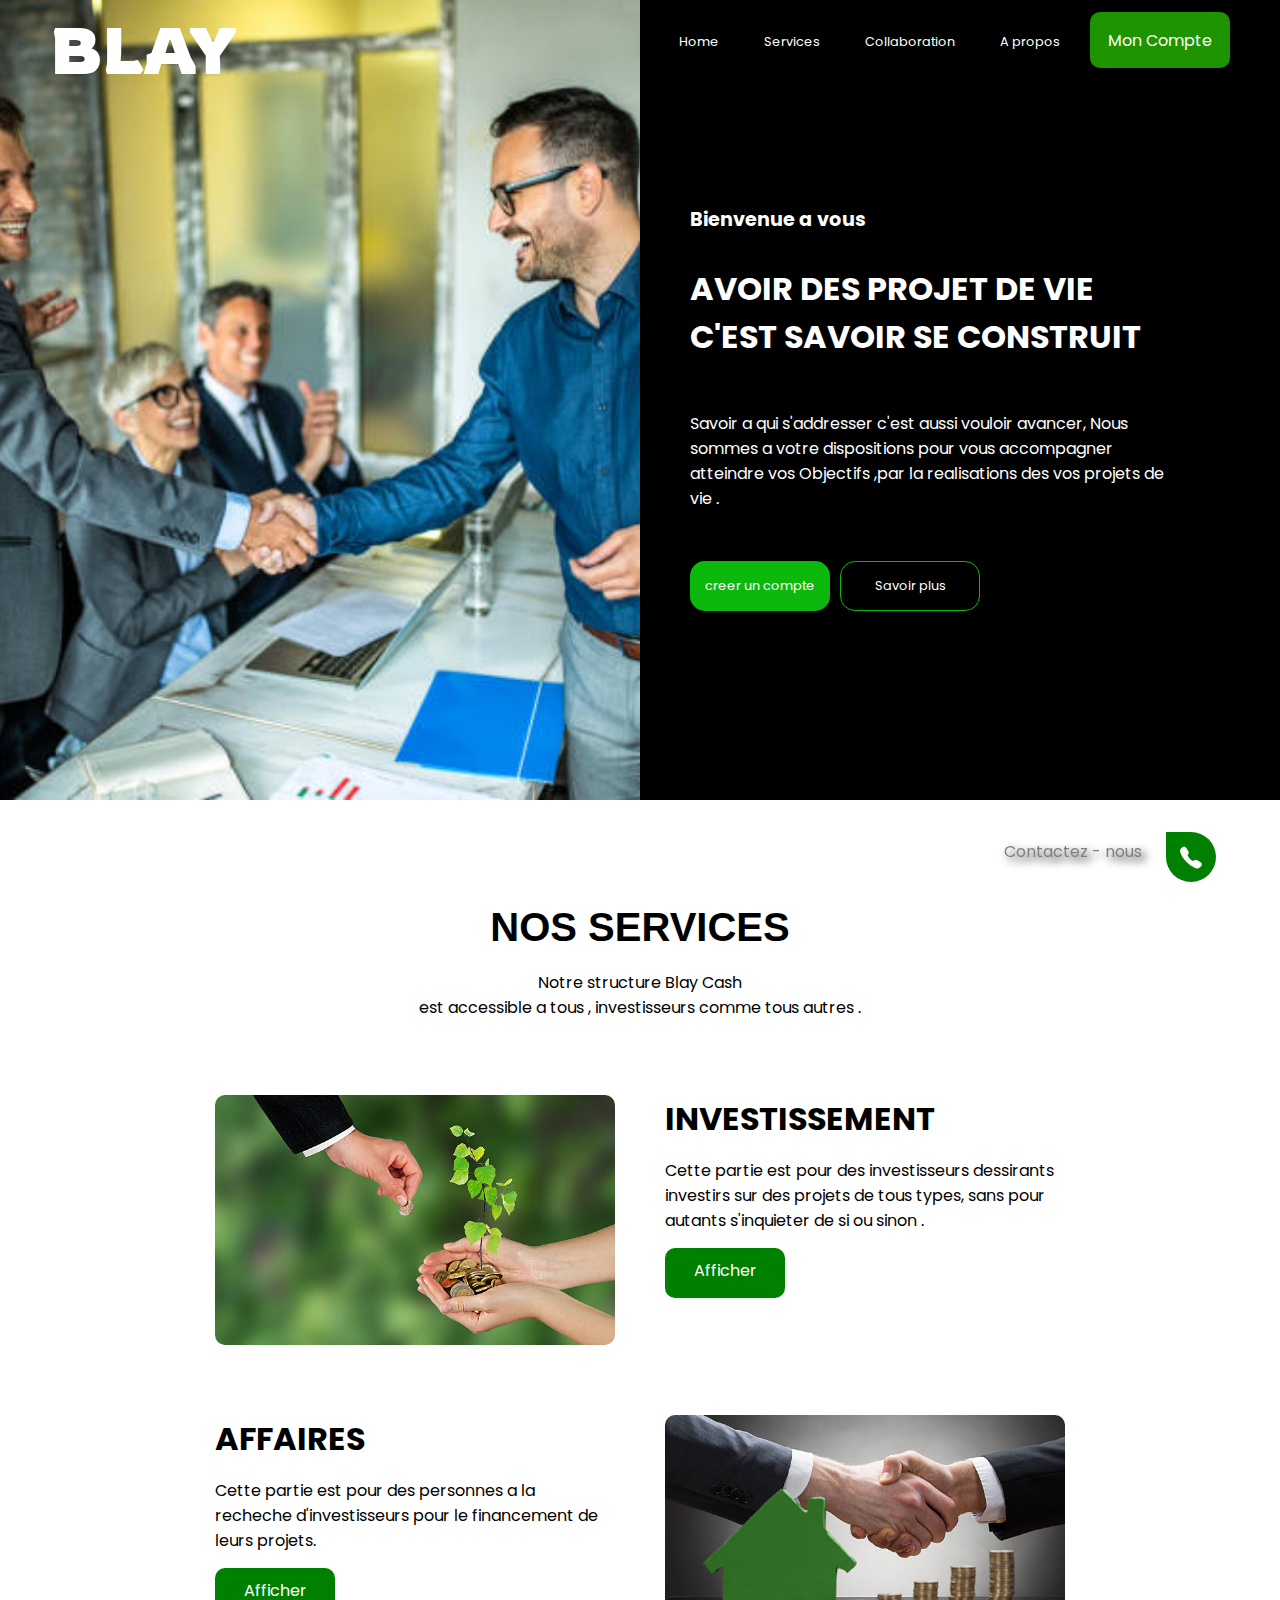
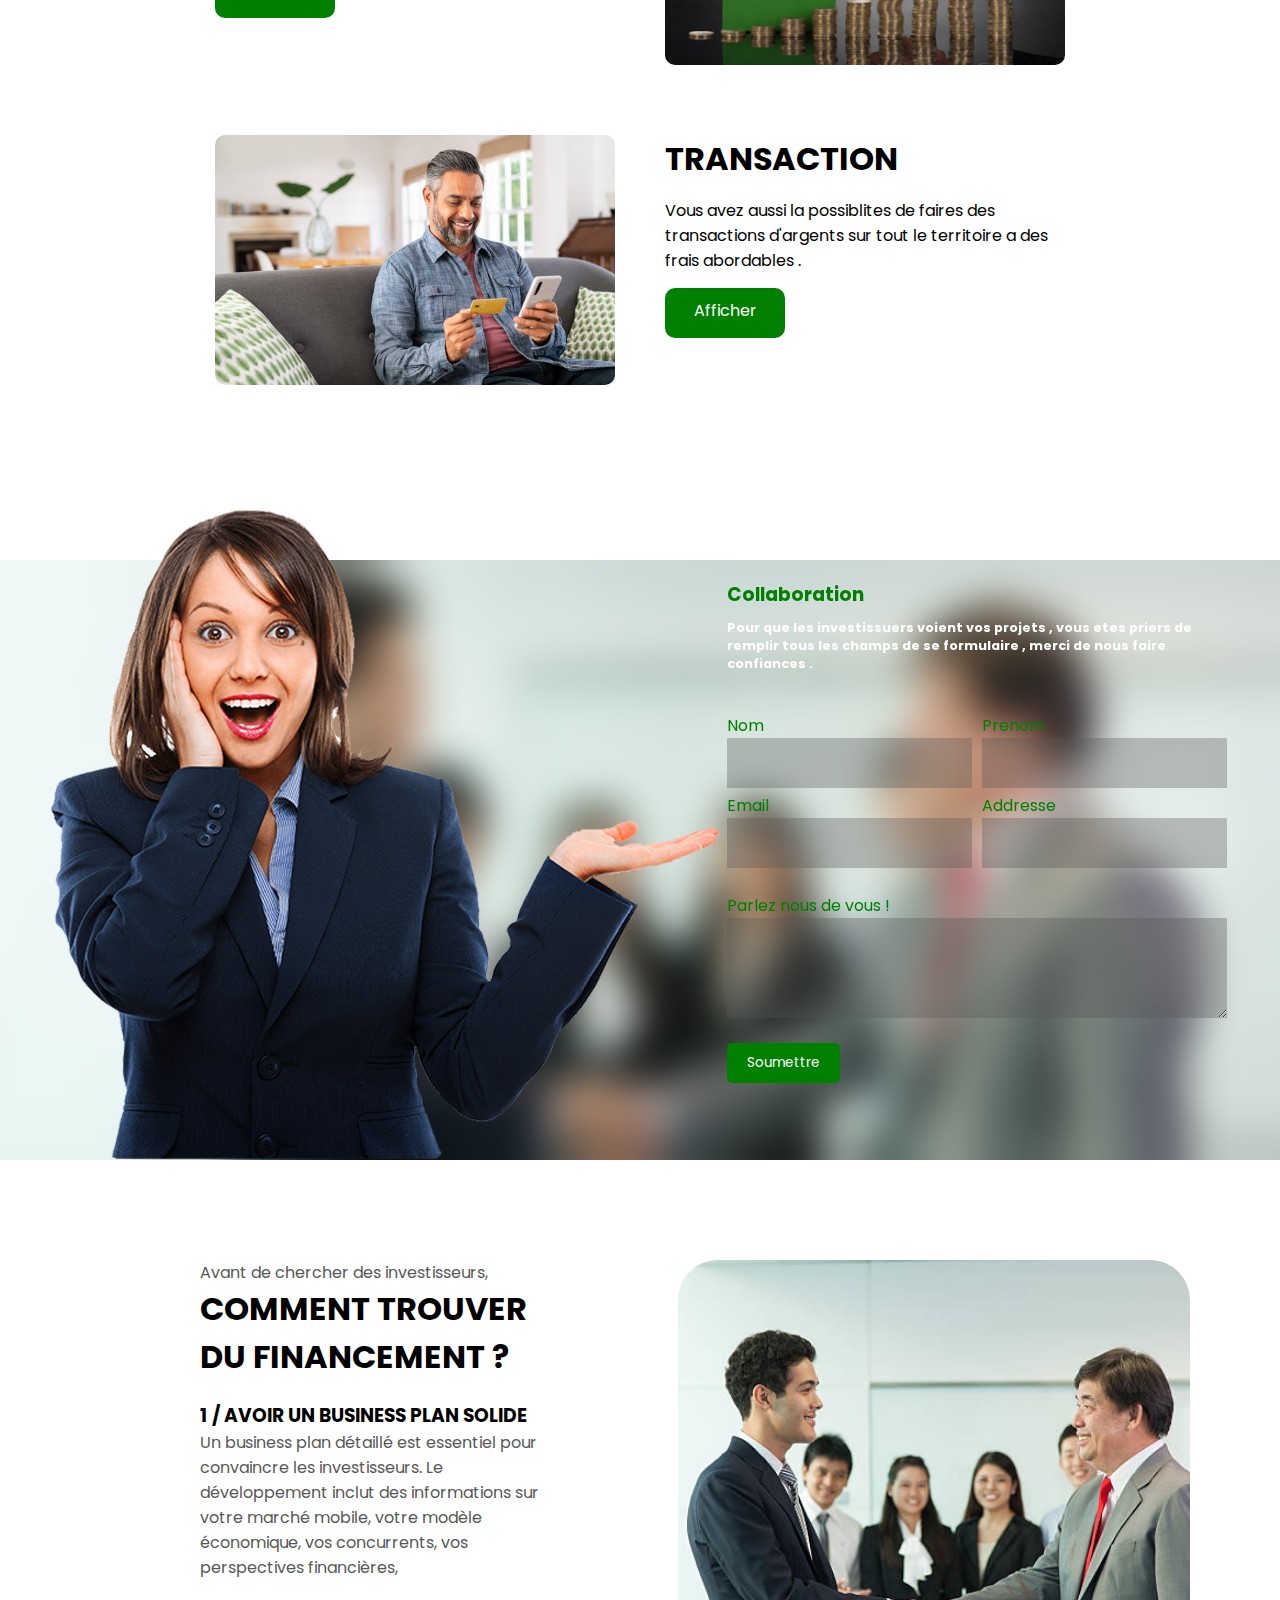
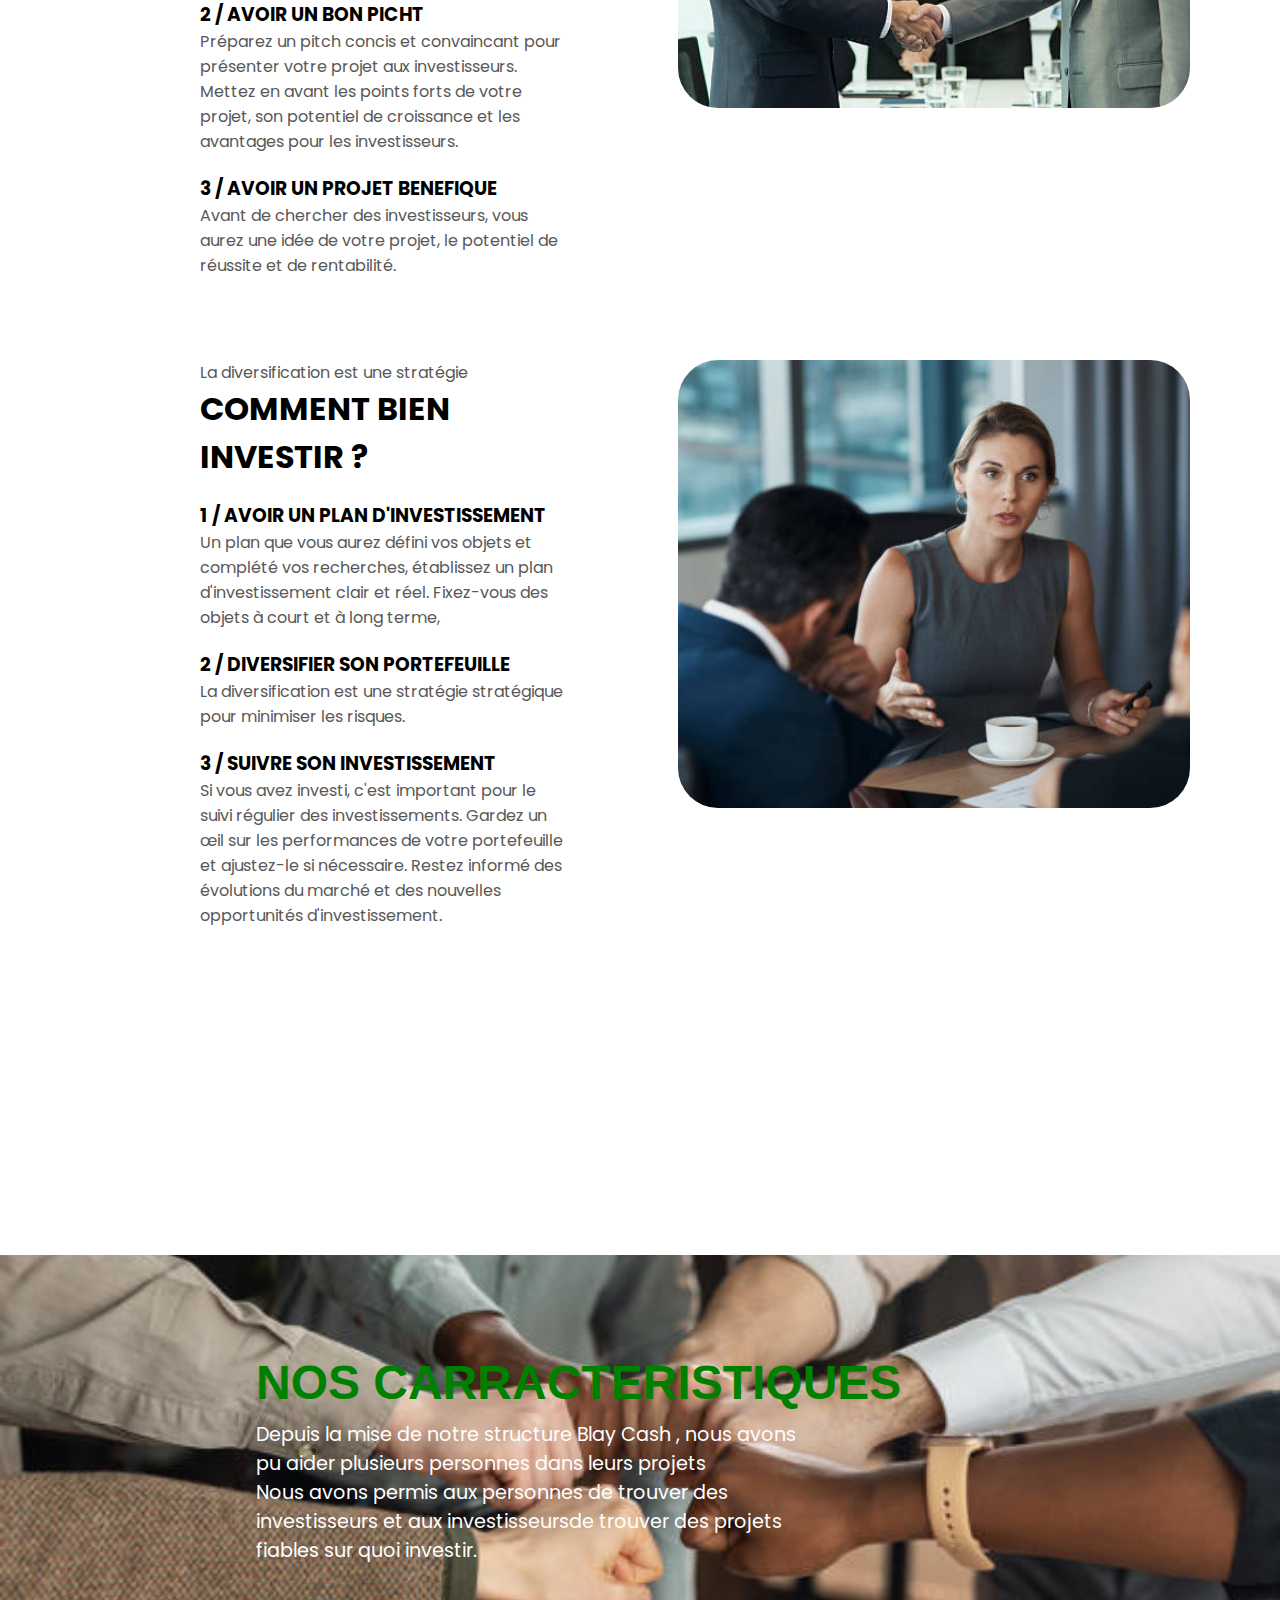
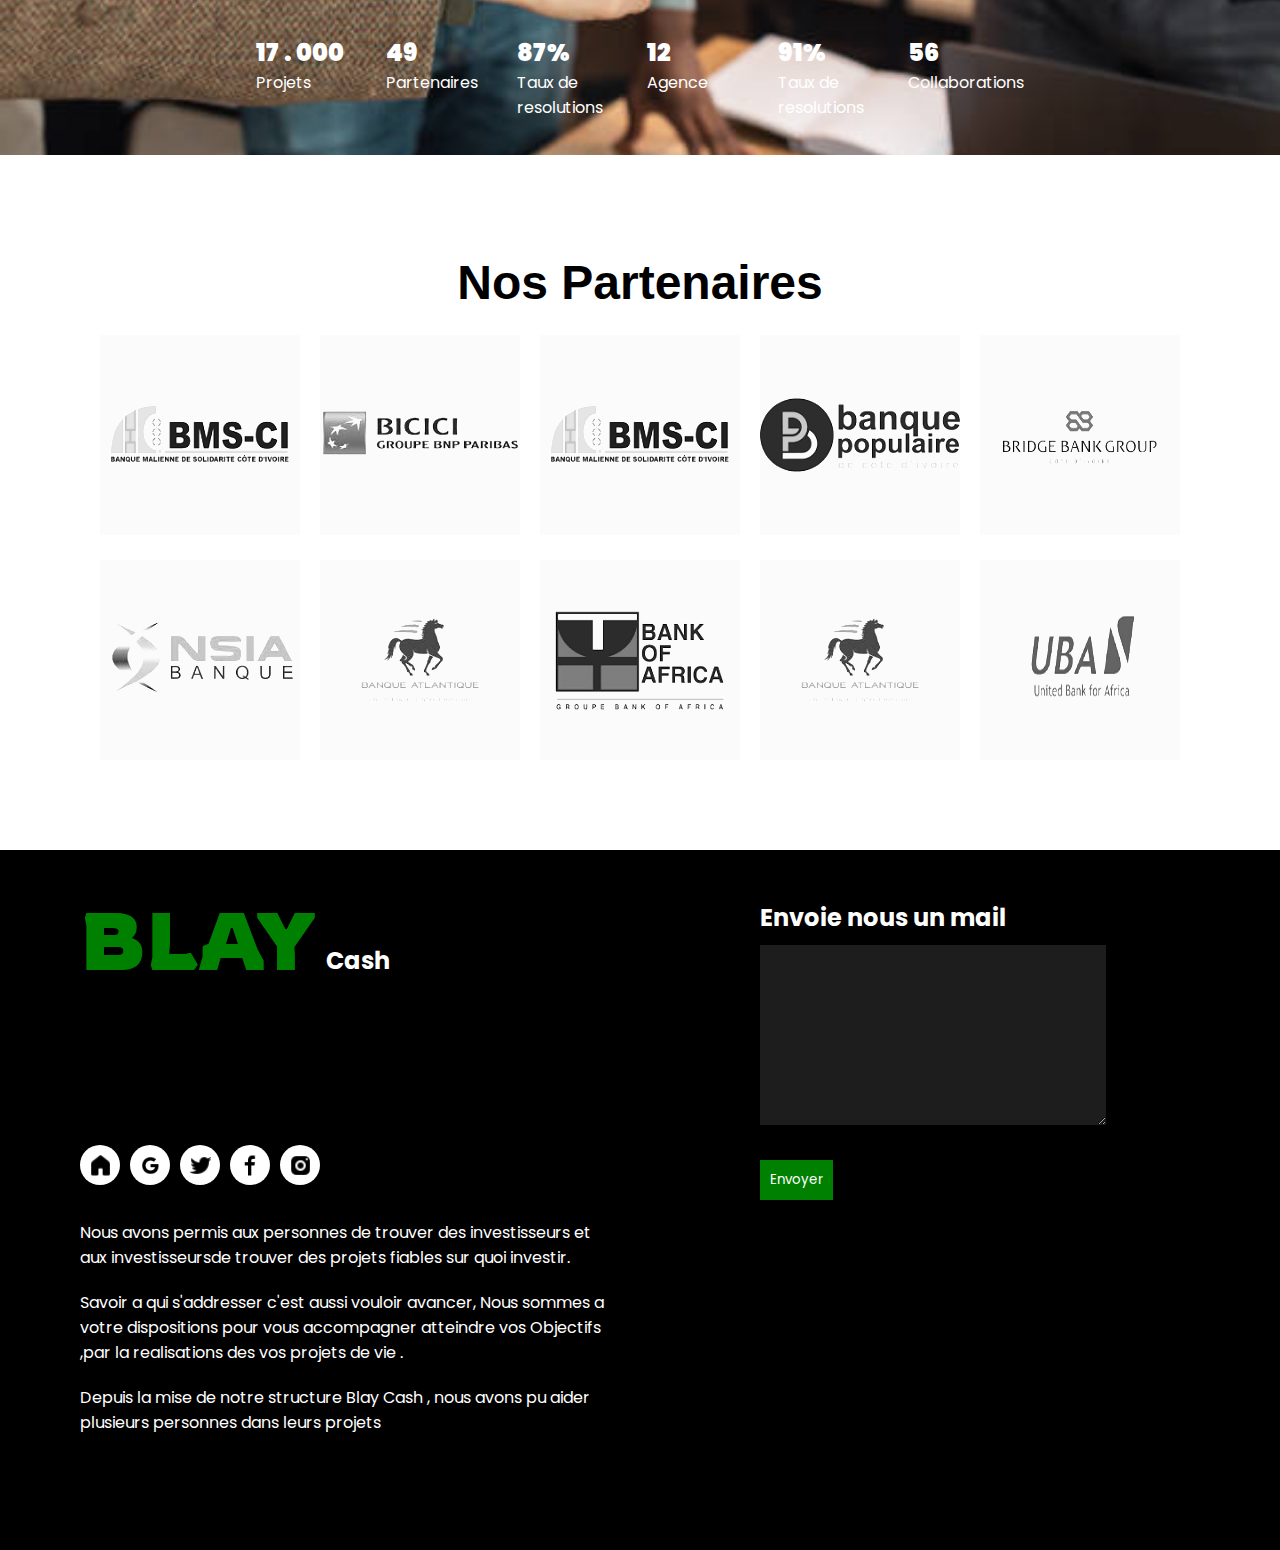
==== commit 5efaf14e: "comit" ====
--- a/index.html
+++ b/index.html
@@ -21,6 +21,7 @@
             <div class="logo1-1">
                 <h1 style="color: green; font-size: 2.2rem;font-family: 'Rowdies', cursive;display: flex;align-items: flex-end;gap: 10px;
                 ">BLAY <span style="color: green; font-size: 1rem;font-family: 'Gill Sans', 'Gill Sans MT', Calibri, 'Trebuchet MS', sans-serif;padding-bottom: 3px;"><p   style="color: white;">Cash</p></span></h1>
+               
             </div>
         </div>
         <div class="logo1">
@@ -28,16 +29,16 @@
                 <nav>
                     <ul>
                         <li>
-                            <a href="#Home">Home</a>
-                        </li>
-                        <li>
-                            <a href="#service">Services</a>
-                        </li>
-                        <li>
-                            <a href="#Collaboration">Collaboration</a>
-                        </li>
-                        <li>
-                            <a href="#about">A propos</a>
+                            <a href="#Home" id="ho">Home</a>
+                        </li>
+                        <li>
+                            <a href="#service" id="se">Services</a>
+                        </li>
+                        <li>
+                            <a href="#Collaboration" id="colo">Collaboration</a>
+                        </li>
+                        <li> 
+                            <a href="#about" id="apa">A propos</a>
                         </li>
                     </ul>
                 </nav>
@@ -80,7 +81,7 @@
             </div>
             <div class="cfgd1">
                 <div class="plsd" >
-                    <p style="text-shadow: 4px 4px 10px black;color: gray;">Un problème ?</p>
+                    <p style="text-shadow: 4px 4px 10px black;color: gray;">Contactez - nous</p>
                     
                 </div>
                 
@@ -341,19 +342,19 @@
             </div>
             <div class="lsch2">
                 <div class="ronfsd1">
-                    <img src="../Image/ho.png" height="25px" alt="">
+                    <img src="./Image/ho.png" height="25px" alt="">
                 </div>
                 <div class="ronfsd2">
-                    <img src="../Image/GooNan.png" height="25px" alt="">
+                    <img src="./Image/GooNan.png" height="25px" alt="">
                 </div>
                 <div class="ronfsd3">
-                    <img src="../Image/twee.png" height="25px" alt="">
+                    <img src="./Image/twee.png" height="25px" alt="">
                 </div>
                 <div class="ronfsd4">
-                    <img src="../Image/facebpok.png" height="25px" alt="">
+                    <img src="./Image/facebpok.png" height="25px" alt="">
                 </div>
                 <div class="ronfsd5">
-                    <img src="../Image/insta.png" height="25px" alt="">
+                    <img src="./Image/insta.png" height="25px" alt="">
                 </div>
             </div>
             <div class="lsch3">
@@ -493,7 +494,7 @@
         </div>
     </div>
     <div class="nacv4">
-        <h1 style="font-family: 'Trebuchet MS', 'Lucida Sans Unicode', 'Lucida Grande', 'Lucida Sans', Arial, sans-serif;font-size: 1rem;text-align: center;padding-top: 20px;">Nos Partenaires</h1>
+        <h1 style="font-family: 'Trebuchet MS', 'Lucida Sans Unicode', 'Lucida Grande', 'Lucida Sans', Arial, sans-serif;font-size: 1.5rem;text-align: center;padding-top: 20px;">Nos Partenaires</h1>
         <div class="lsgx2" style="padding-left: 10px; padding-right: 10px; padding-top: 10px;">
             <div class="bsjyd" >
                 <div class="jswiq1">
@@ -509,8 +510,8 @@
                     <img src="./Image/bicici.jpg" style="filter: invert(0%) sepia(94%) saturate(0%) hue-rotate(280deg) brightness(106%) contrast(97%);" height="100%" width="100%" alt="">
                 </div>
             </div>
-            <div class="bsjyd">
-                <div class="jswiq1">
+            <div class="bsjyd" style="margin-bottom: 20px;">
+                <div class="jswiq1" >
                     <img src="./Image/bank of.png" style="filter: invert(0%) sepia(94%) saturate(0%) hue-rotate(280deg) brightness(106%) contrast(97%);" height="100%" width="100%" alt="">
                 </div>
                 <div class="jswiq2">
--- a/style.css
+++ b/style.css
@@ -1141,7 +1141,7 @@
        
     }
     .nacv2 {
-        height: 1800px;
+        height: 100px;
         width: 100%;
         display: flex;
         flex-direction: column;
@@ -1160,7 +1160,7 @@
       
     }
     .qilq1 {
-        height: 300px;
+        height: 250px;
         width: 80%;
         background-color:white;
         margin-bottom: 20px;
@@ -1183,7 +1183,7 @@
        
     }
     .qilq22 {
-        height: 300px;
+        height: 250px;
         width: 80%;
         background-color:white;
         margin-bottom: 20px;
@@ -1197,7 +1197,7 @@
         
     }
     .qilq33 {
-        height: 300px;
+        height: 250px;
         width: 80%;
         background-color:white;
         margin-bottom: 20px;
@@ -1343,14 +1343,15 @@
         
     }
     .nacv4 {
-        height: 1200px;
-        width: 100%;
-        background-color: white;
+        height: auto;
+        width: 100%;
+        background-color: white;
+        padding-bottom: 20px;
     }
     .lsgx1 {
-        height: 75%;
-        width: 100%;
-        background-color: rgb(247, 54, 54);
+       
+        width: 100%;
+        background-color: white;
     }
     .xtsz1 {
         height: 20%;
@@ -1368,7 +1369,7 @@
         overflow: hidden;
     }
     .xtsz2 {
-        height: 80%;
+        
         width: 100%;
         background-color: white;
         display: flex;
@@ -1376,7 +1377,7 @@
         justify-content: center;
     }
     .locscd {
-        height: 90%;
+       
         width: 80%;
         background-color: white;
         overflow: hidden;
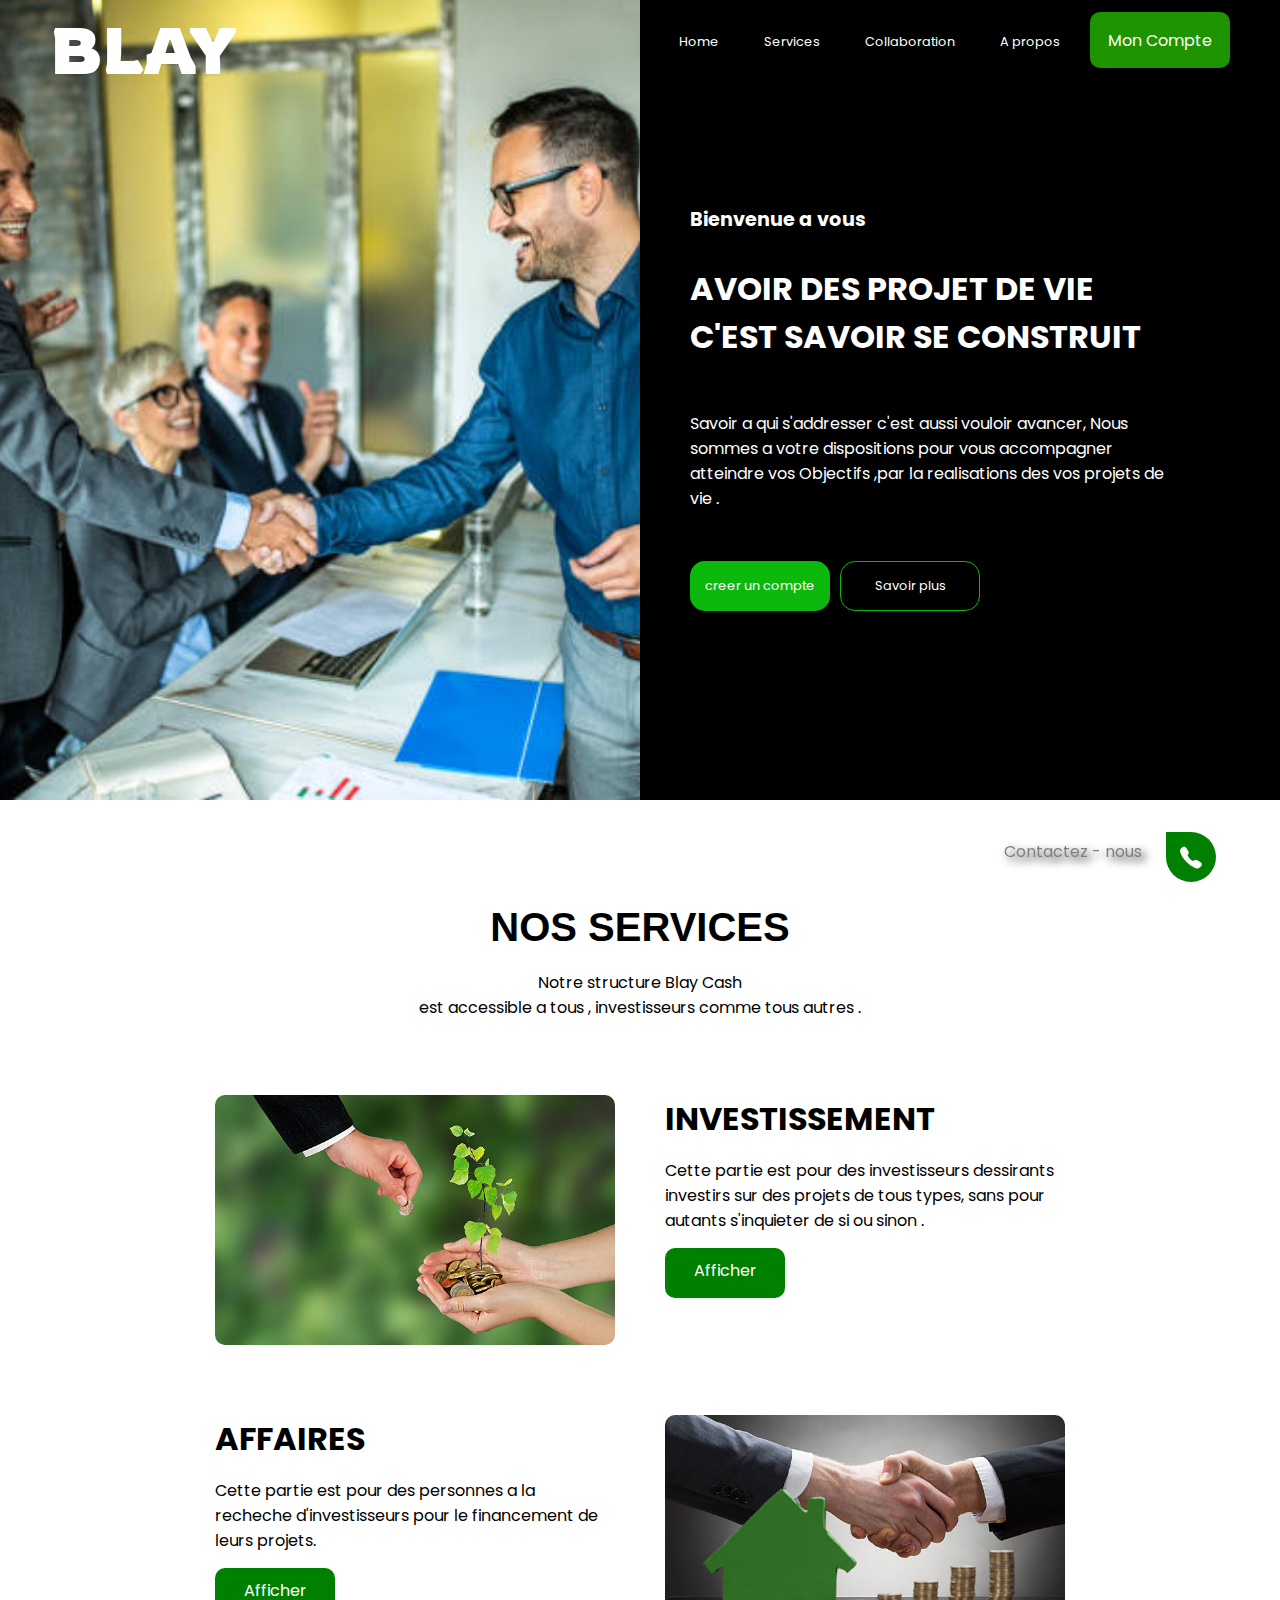
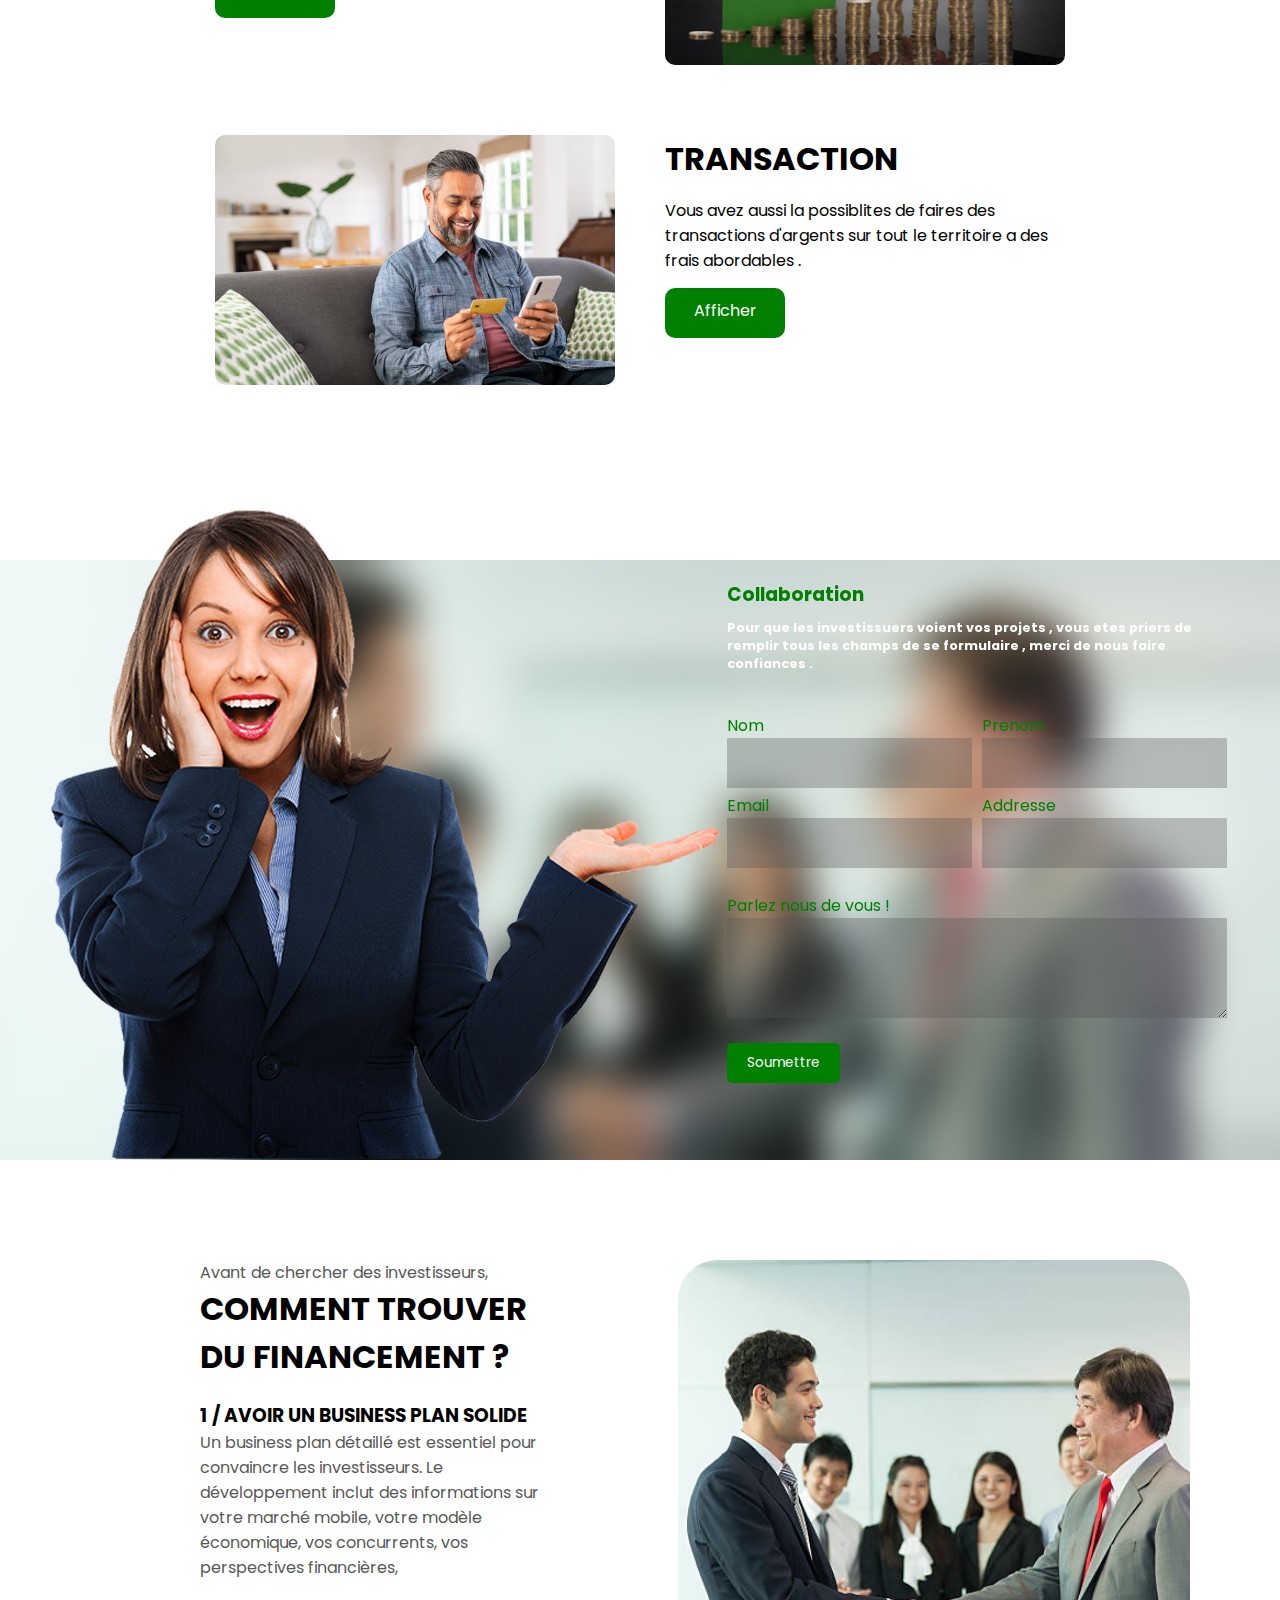
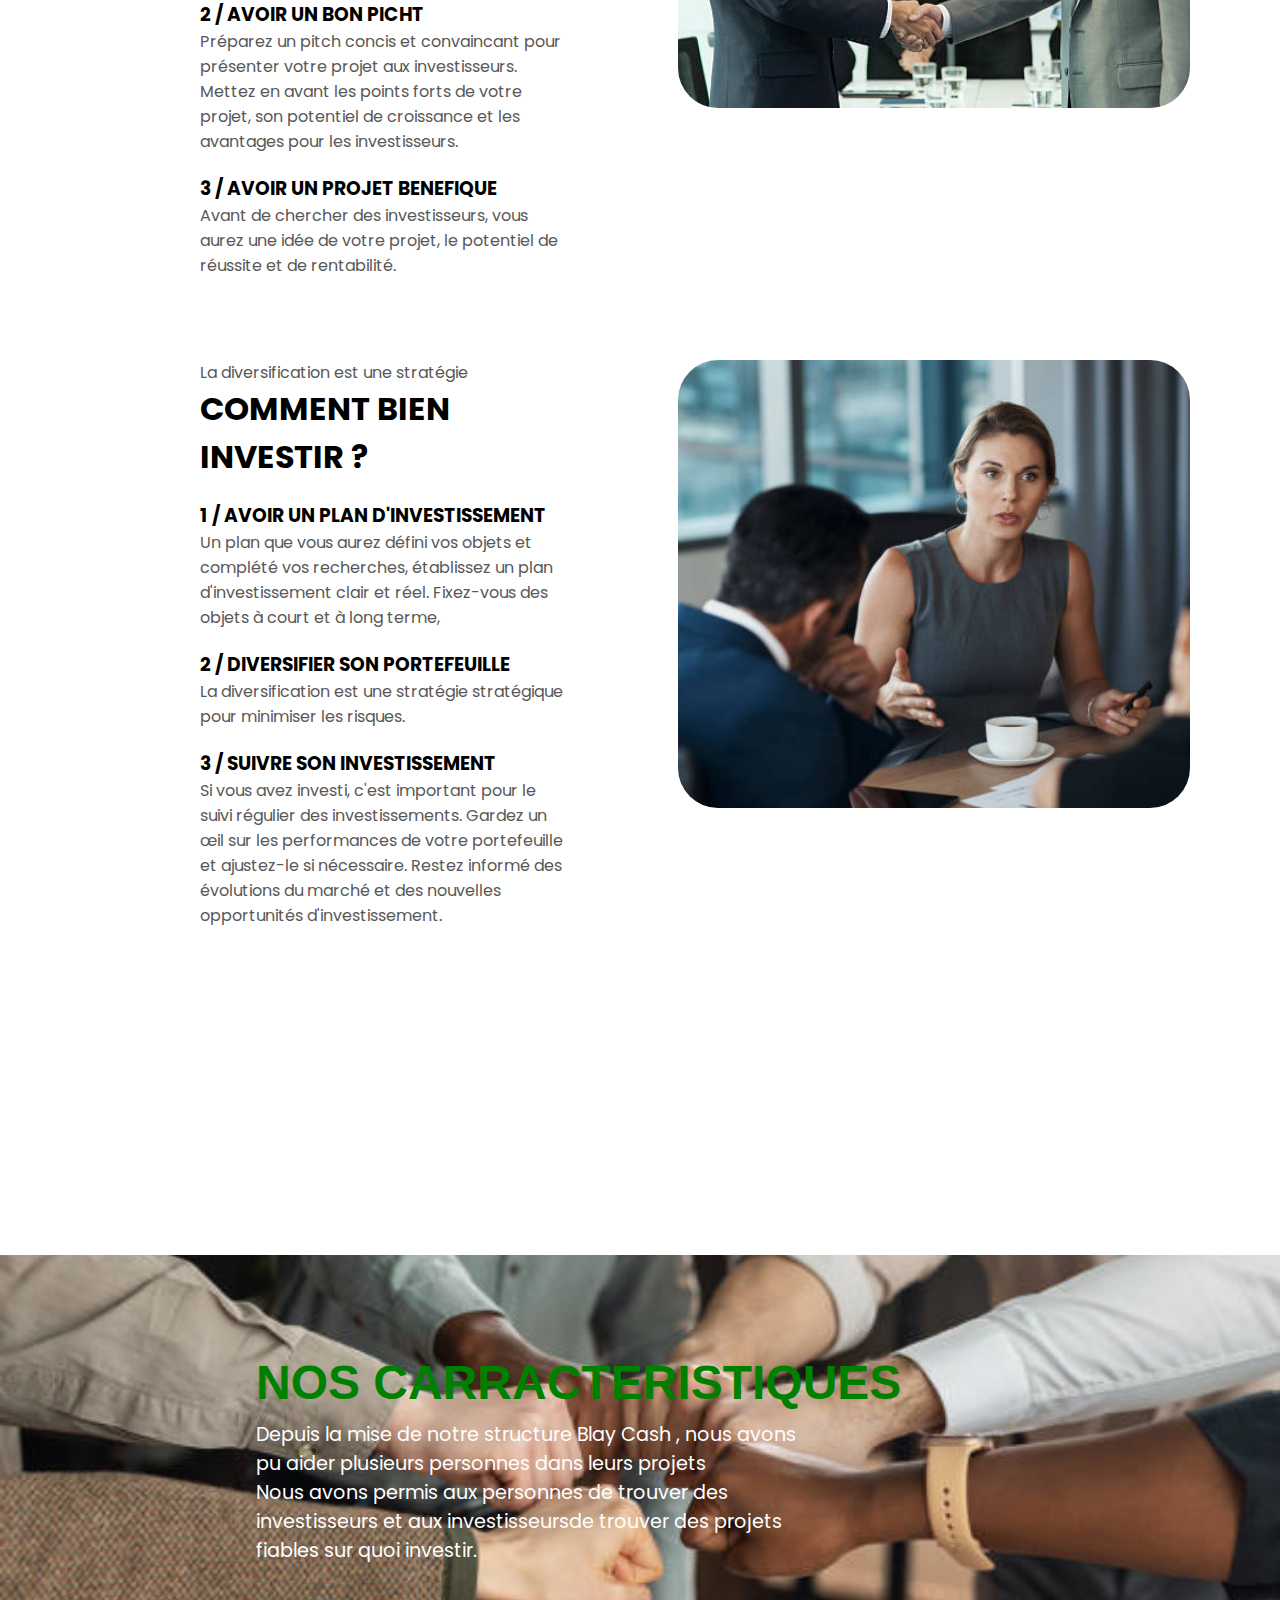
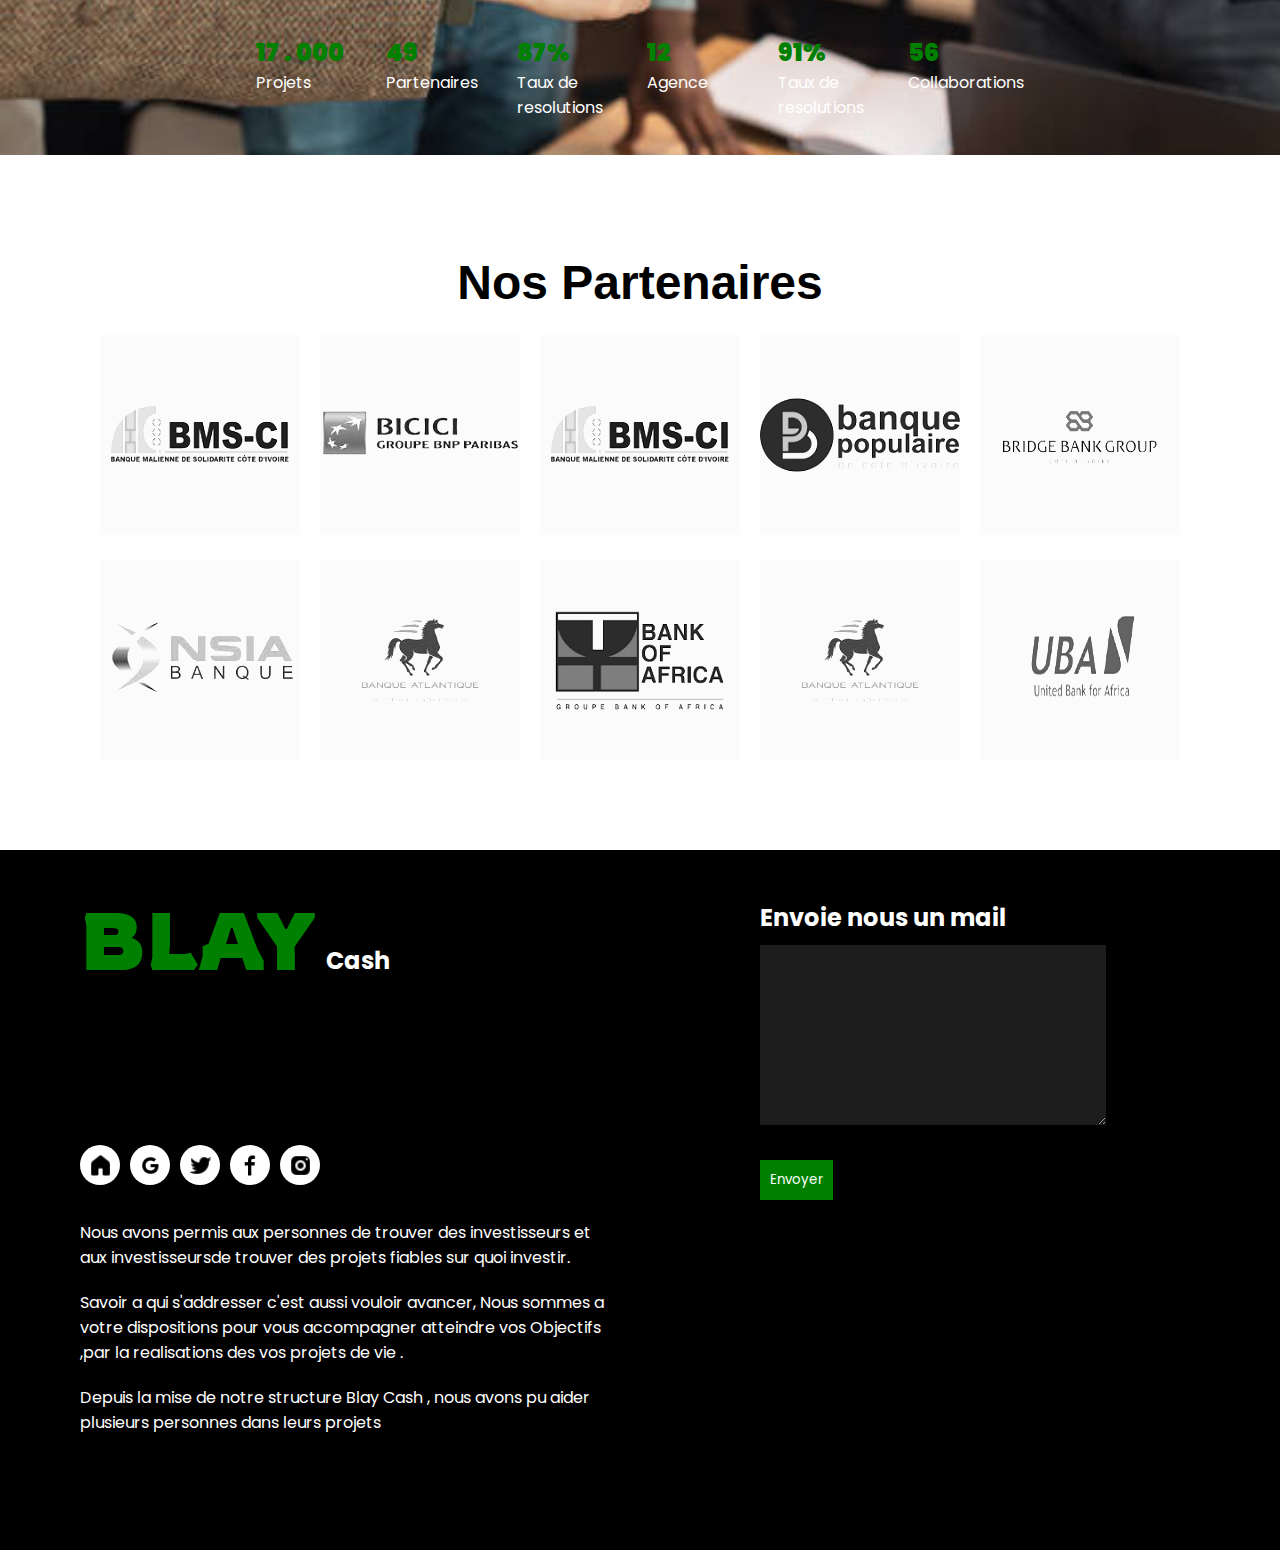
==== commit b70d1b52: "comit" ====
--- a/index.html
+++ b/index.html
@@ -261,29 +261,29 @@
 
                 <div class="sufxd">
                     <div class="numer1">
-                        <h1 style="font-family: 'Trebuchet MS', 'Lucida Sans Unicode', 'Lucida Grande', 'Lucida Sans', Arial, sans-serif;font-size: 1.5rem; font-weight: bold;"><strong>17 . 000</strong></h1>
+                        <h1 style="font-family: 'Trebuchet MS', 'Lucida Sans Unicode', 'Lucida Grande', 'Lucida Sans', Arial, sans-serif;font-size: 1.5rem; font-weight: bold;"><strong style="color: green;">17 . 000</strong></h1>
                         <p>Projets</p>
                     </div>
                     <div class="numer2">
-                        <h1 style="font-family: 'Trebuchet MS', 'Lucida Sans Unicode', 'Lucida Grande', 'Lucida Sans', Arial, sans-serif;font-size: 1.5rem; font-weight: bold;"><strong>49</strong></h1>
+                        <h1 style="font-family: 'Trebuchet MS', 'Lucida Sans Unicode', 'Lucida Grande', 'Lucida Sans', Arial, sans-serif;font-size: 1.5rem; font-weight: bold;"><strong style="color: green;">49</strong></h1>
                         <p>Partenaires</p>
                     </div>
                     <div class="numer3">
                         
-                        <h1 style="font-family: 'Trebuchet MS', 'Lucida Sans Unicode', 'Lucida Grande', 'Lucida Sans', Arial, sans-serif;font-size: 1.5rem; font-weight: bold;"><strong>87%</strong></h1>
+                        <h1 style="font-family: 'Trebuchet MS', 'Lucida Sans Unicode', 'Lucida Grande', 'Lucida Sans', Arial, sans-serif;font-size: 1.5rem; font-weight: bold;"><strong style="color: green;">87%</strong></h1>
                         <p>Taux de resolutions</p>
                     </div>
                     <div class="numer4">
-                        <h1 style="font-family: 'Trebuchet MS', 'Lucida Sans Unicode', 'Lucida Grande', 'Lucida Sans', Arial, sans-serif;font-size: 1.5rem; font-weight: bold;"><strong>12</strong></h1>
+                        <h1 style="font-family: 'Trebuchet MS', 'Lucida Sans Unicode', 'Lucida Grande', 'Lucida Sans', Arial, sans-serif;font-size: 1.5rem; font-weight: bold;"><strong style="color: green;">12</strong></h1>
                         <p>Agence</p>
                     </div>
                     <div class="numer3">
                         
-                        <h1 style="font-family: 'Trebuchet MS', 'Lucida Sans Unicode', 'Lucida Grande', 'Lucida Sans', Arial, sans-serif;font-size: 1.5rem; font-weight: bold;"><strong>91%</strong></h1>
+                        <h1 style="font-family: 'Trebuchet MS', 'Lucida Sans Unicode', 'Lucida Grande', 'Lucida Sans', Arial, sans-serif;font-size: 1.5rem; font-weight: bold;"><strong style="color: green;">91%</strong></h1>
                         <p>Taux de resolutions</p>
                     </div>
                     <div class="numer4">
-                        <h1 style="font-family: 'Trebuchet MS', 'Lucida Sans Unicode', 'Lucida Grande', 'Lucida Sans', Arial, sans-serif;font-size: 1.5rem; font-weight: bold;"><strong>56</strong></h1>
+                        <h1 style="font-family: 'Trebuchet MS', 'Lucida Sans Unicode', 'Lucida Grande', 'Lucida Sans', Arial, sans-serif;font-size: 1.5rem; font-weight: bold;"><strong style="color: green;">56</strong></h1>
                         <p>Collaborations</p>
                     </div>
                 </div>
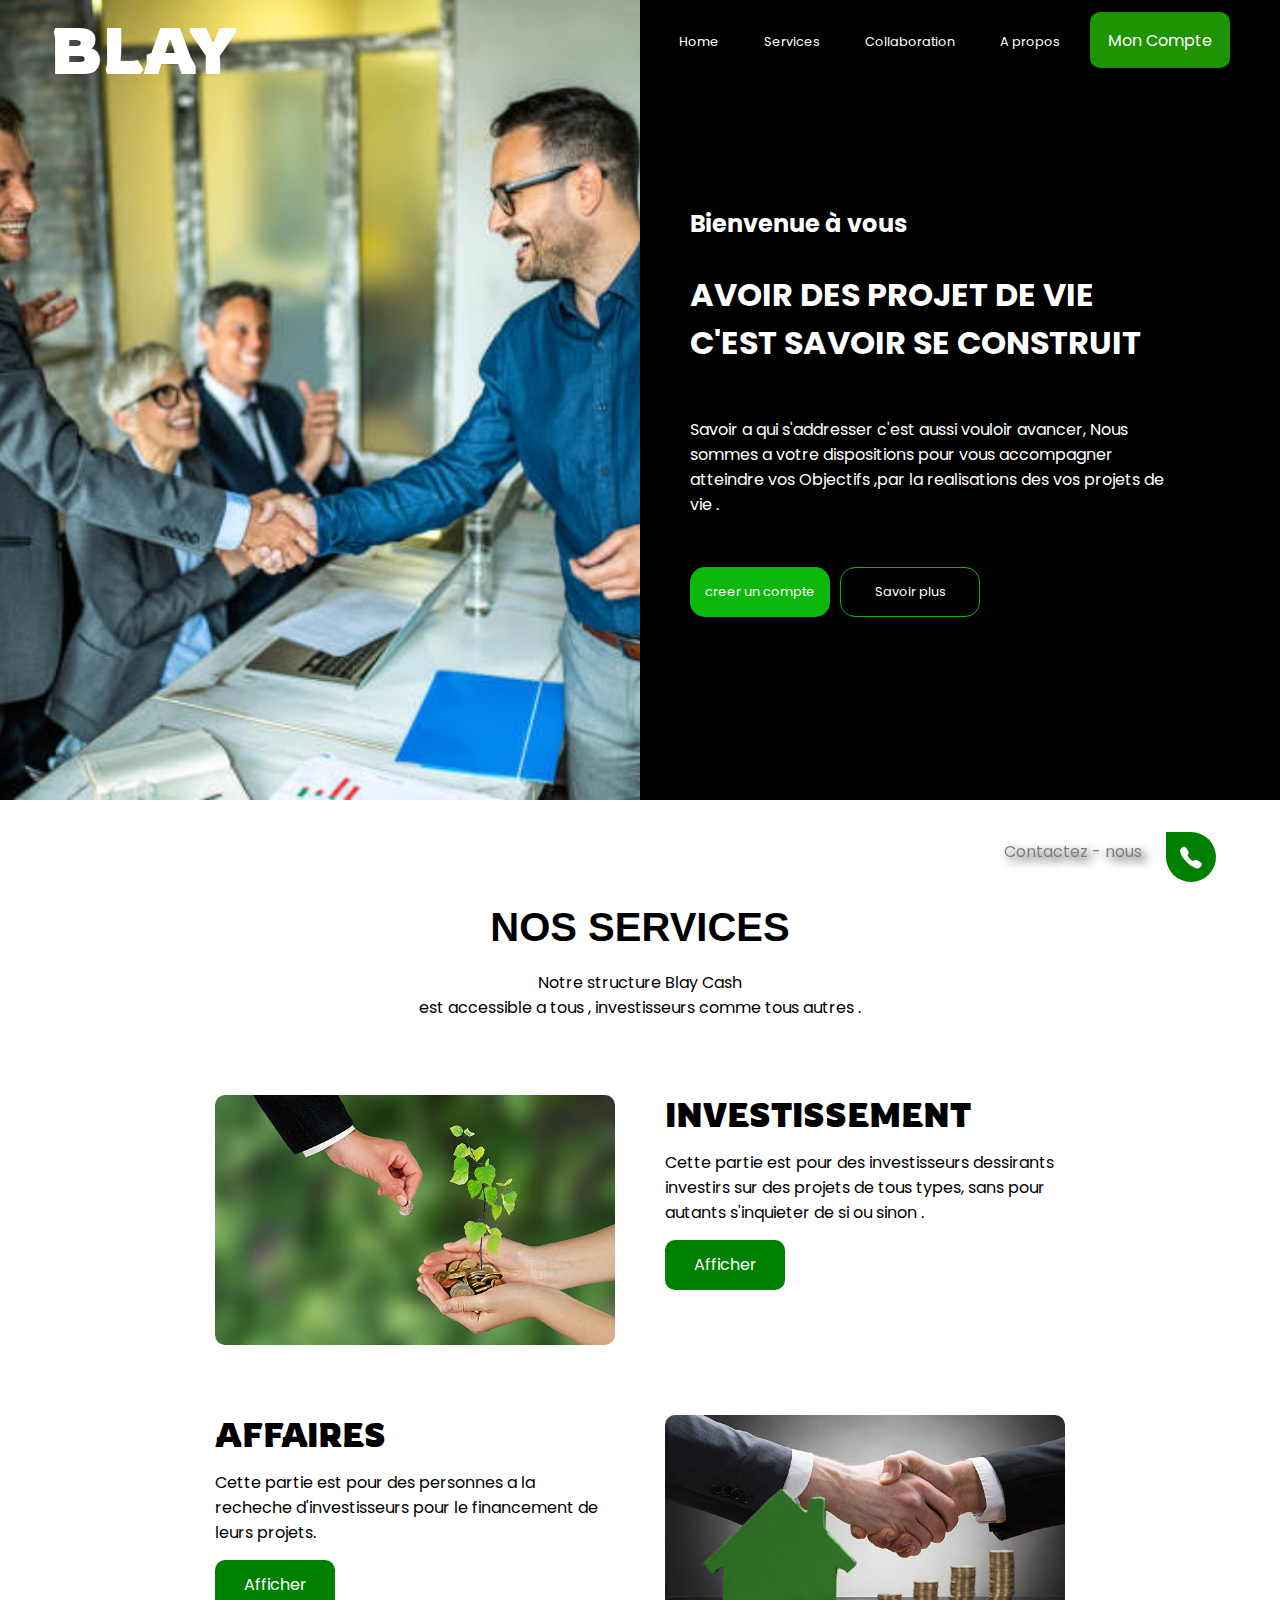
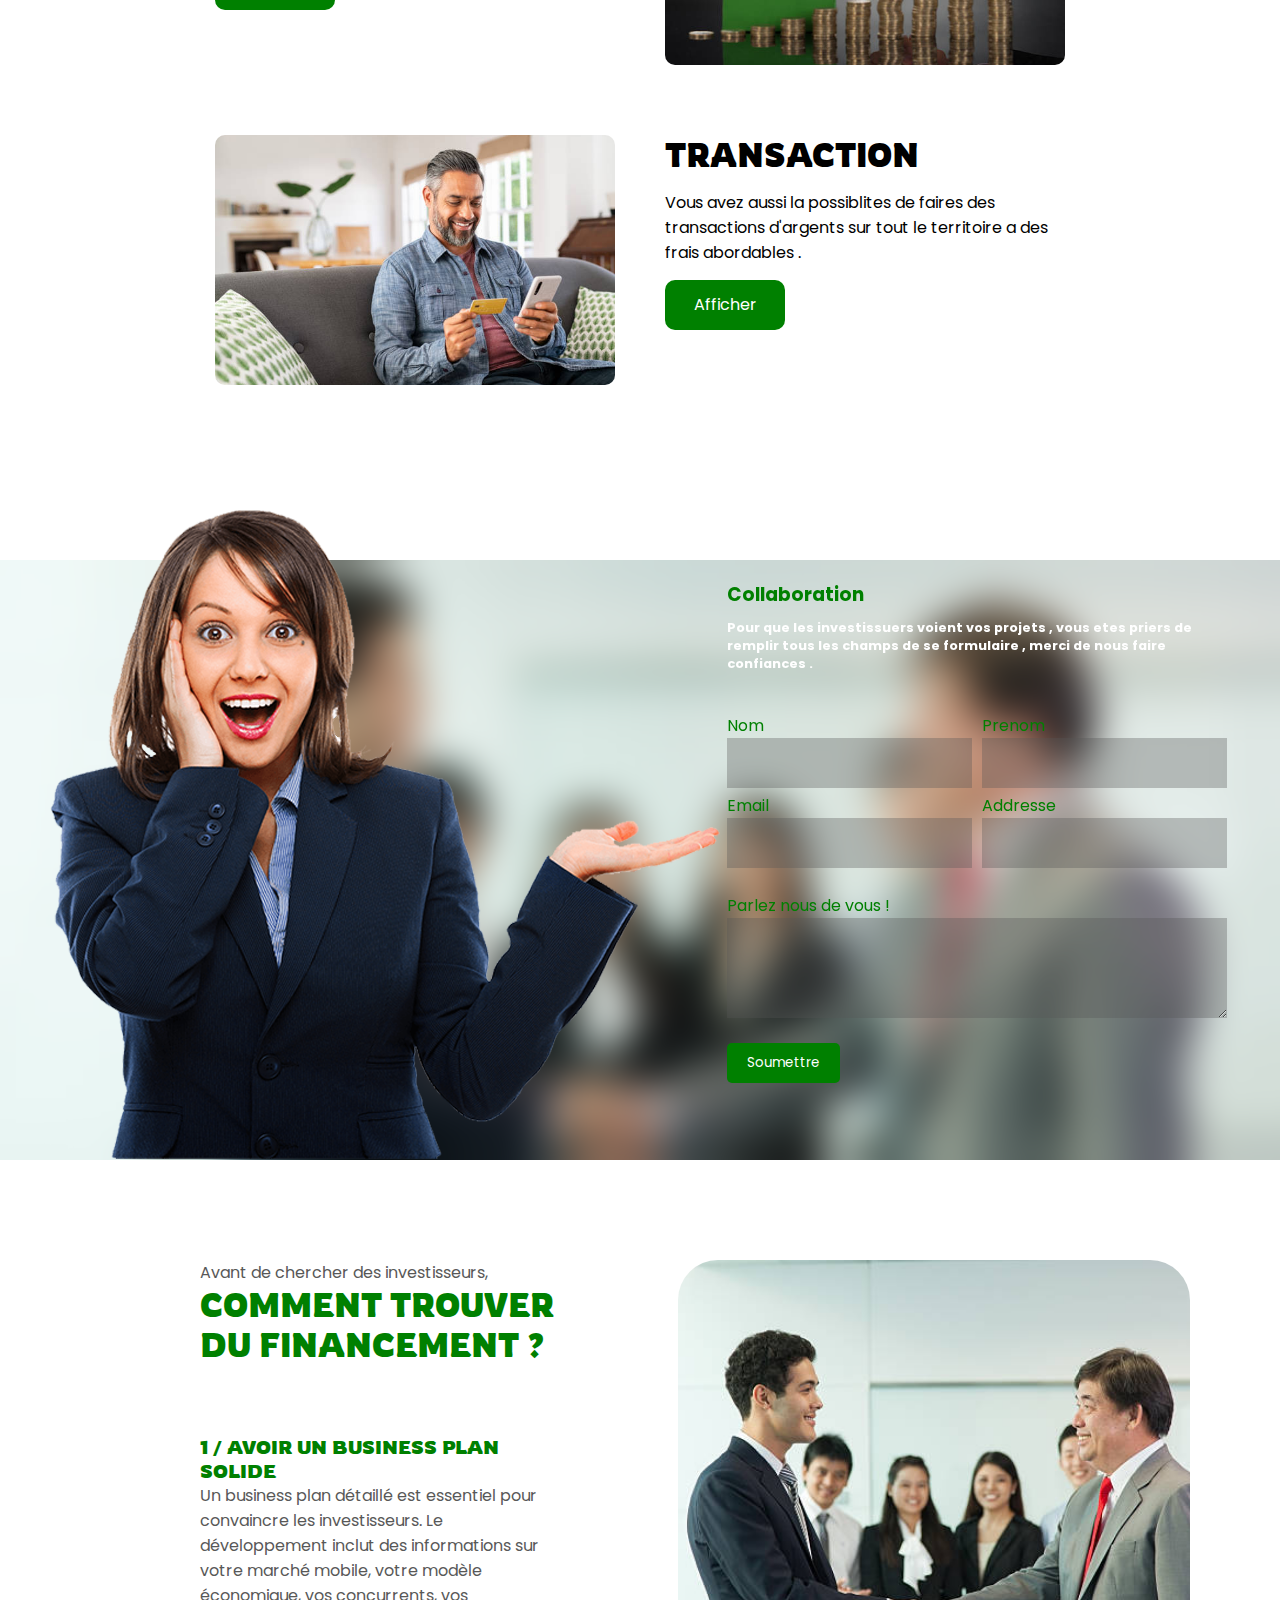
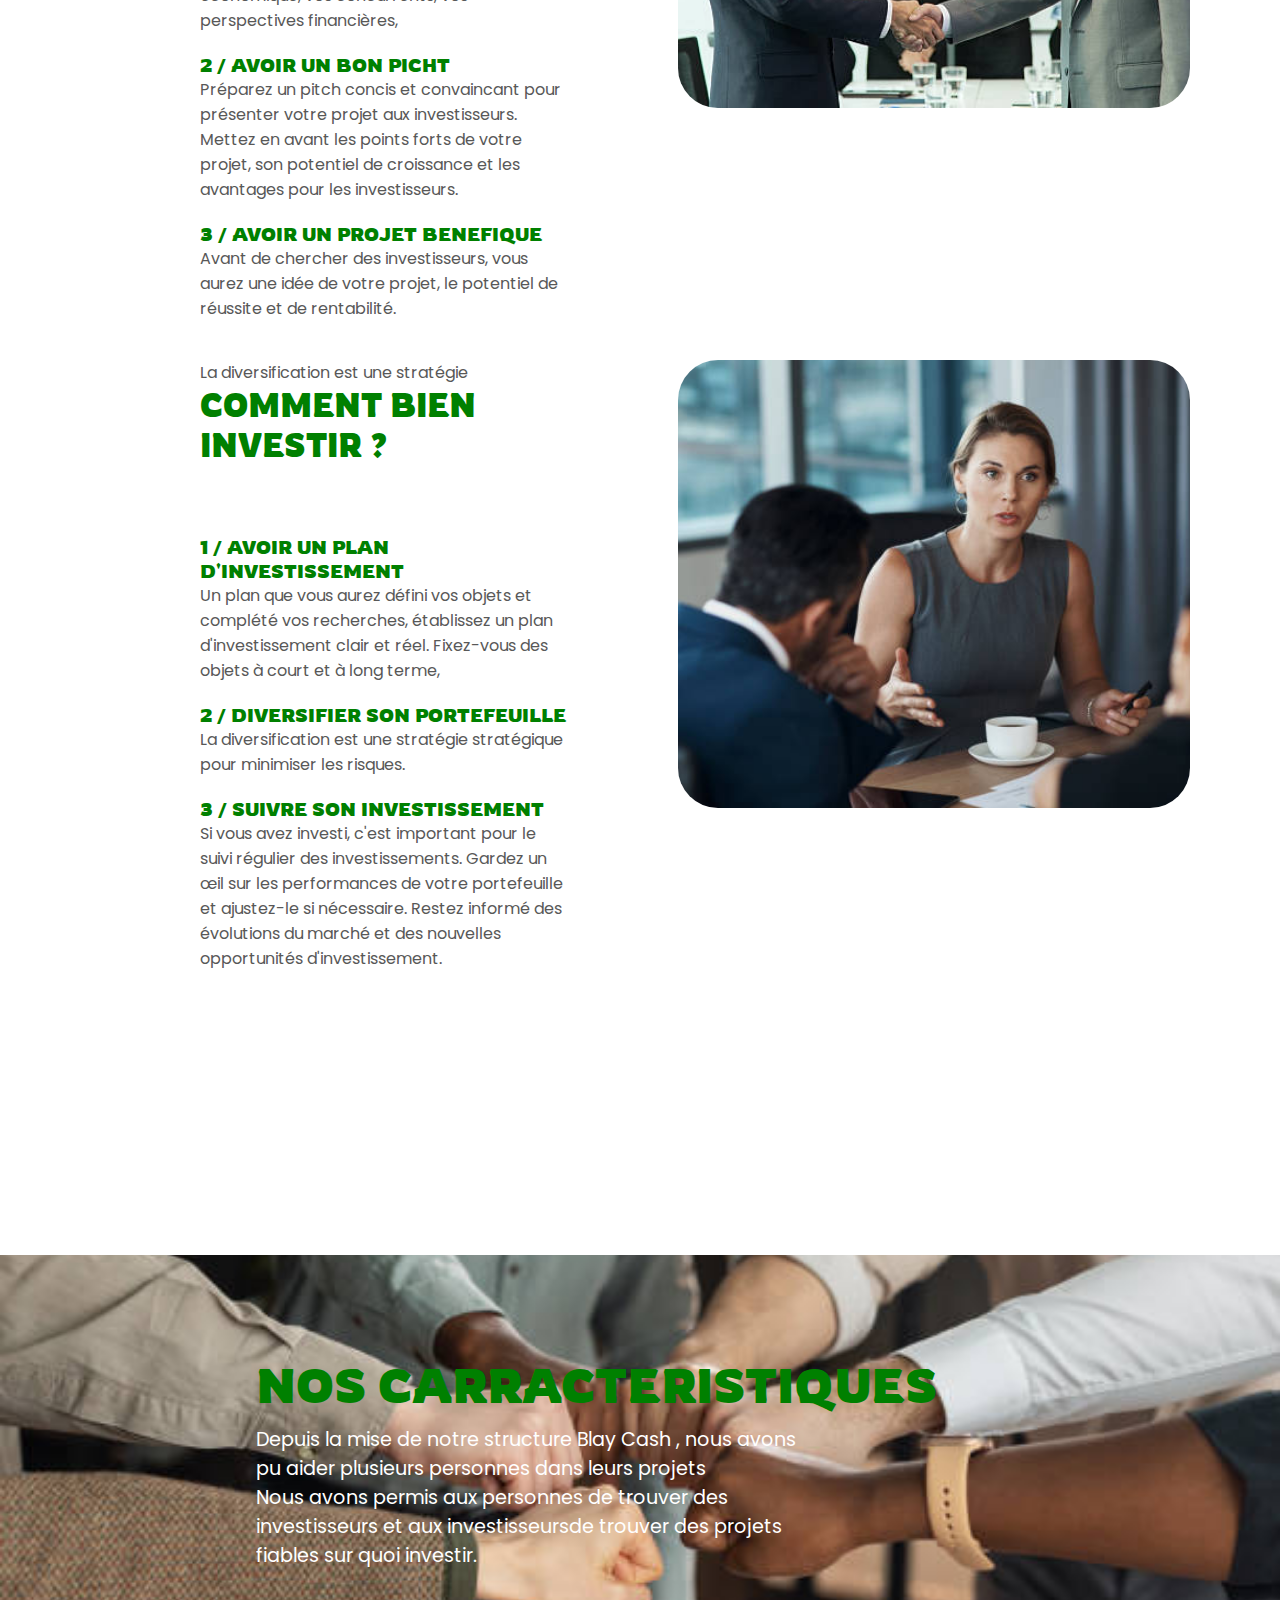
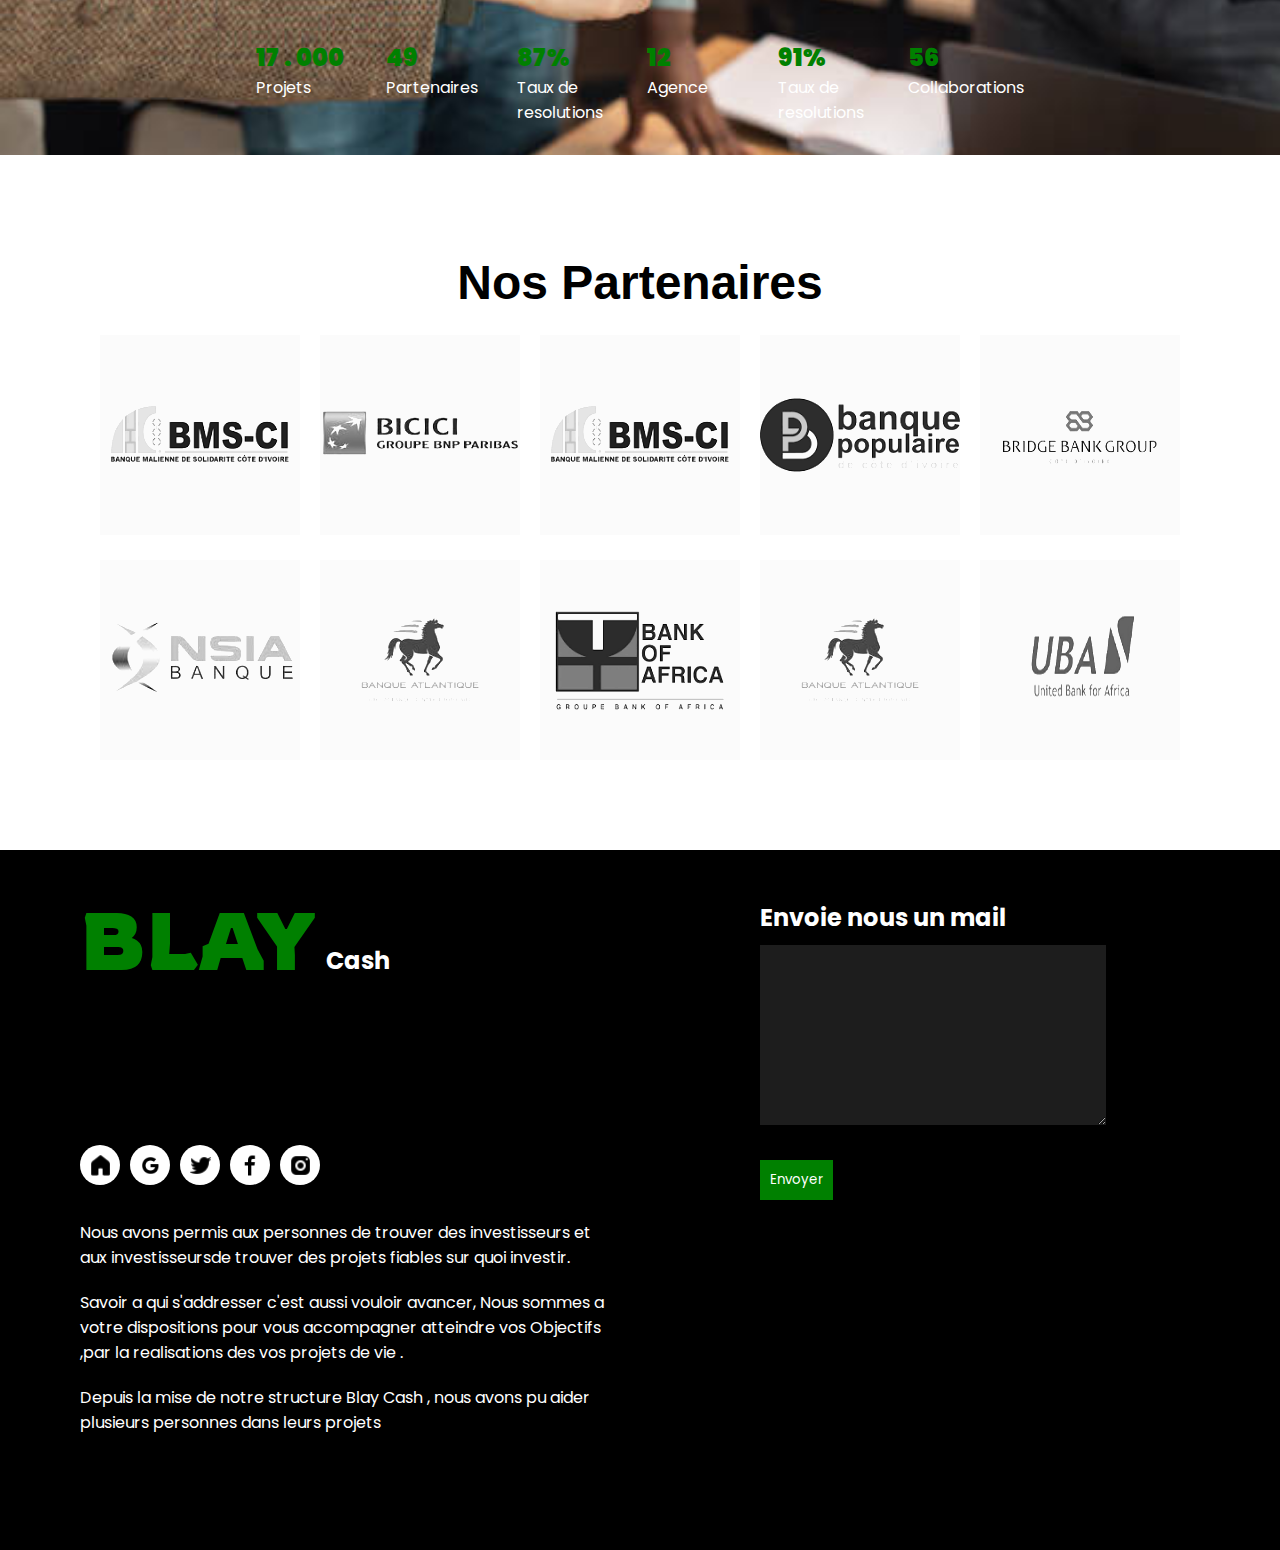
==== commit f9d5c1ee: "comit" ====
--- a/index.html
+++ b/index.html
@@ -64,7 +64,7 @@
             </div>
         </div>
         <div class="traif1">
-            <h1   style="font-size: 1.2rem; padding-bottom: 30px;color: white;" >Bienvenue a vous <span style="font-size: 1.5rem;" class="nomezm"></span></h1>
+            <h1   style="font-size: 1.5rem; padding-bottom: 30px;color: white;" >Bienvenue à vous <span style="font-size: 2rem;text-transform: uppercase;color: green;font-family: 'Rowdies', cursive;" class="nomezm"></span></h1>
             <!-- <h1>AVOIR DES PROJET DE VIE</h1>
             <h1 style="font-size: 0.8rem; padding-bottom: 20px;" >C'EST SAVOIR SE CONSTRUIT</h1> -->
             <h1>AVOIR DES PROJET DE VIE</h1>
@@ -106,22 +106,22 @@
 
             </div>
             <div class="notreService1-2">
-                <h1 >INVESTISSEMENT</h1>
+                <h1 style="font-family: 'Rowdies', cursive;">INVESTISSEMENT</h1>
                 <p>Cette partie est pour des investisseurs dessirants investirs sur des projets de tous types, sans pour autants s'inquieter de si ou sinon .</p>
                 <a href="./lereste/contacte.html">
                     <div class="notreServiceBou">
-                        <p style="text-align: center;padding-top: 10px; color: white;">Afficher</p>
+                        <p style="text-align: center;padding-top: 12px; color: white;">Afficher</p>
                     </div>
                 </a>
             </div>
         </div>
         <div class="notreService1">
             <div class="notreService1-2">
-                <h1 >AFFAIRES</h1>
+                <h1 style="font-family: 'Rowdies', cursive;">AFFAIRES</h1>
                 <p>Cette partie est pour des personnes a la recheche d'investisseurs pour le financement de leurs projets.</p>
                 <a href="#Collaboration">
                     <div class="notreServiceBou">
-                        <p style="text-align: center;padding-top: 10px; color: white;">Afficher</p>
+                        <p style="text-align: center;padding-top: 12px; color: white;">Afficher</p>
                     </div>
                 </a>
             </div>
@@ -134,11 +134,11 @@
 
             </div>
             <div class="notreService1-2">
-                <h1 >TRANSACTION</h1>
+                <h1 style="font-family: 'Rowdies', cursive;">TRANSACTION</h1>
                 <p>Vous avez aussi la possiblites de faires des transactions d'argents sur tout le territoire a des frais abordables .</p>
                 <a href="./lereste/invss.html">
                     <div class="notreServiceBou" >
-                        <p style="text-align: center;padding-top: 10px; color: white;">Afficher</p>
+                        <p style="text-align: center;padding-top: 12px; color: white;">Afficher</p>
                     </div>
                 </a>
             </div>
@@ -219,12 +219,12 @@
     <div id="app" >
         <div class="trapf1">
             <p>Avant de chercher des investisseurs,</p>
-            <h1>COMMENT TROUVER DU FINANCEMENT ?</h1>
-            <h3>1 / AVOIR UN BUSINESS PLAN SOLIDE</h3>
+            <h1  style="color: green;font-family: 'Rowdies', cursive;padding-bottom: 50px;">COMMENT TROUVER DU FINANCEMENT ?</h1>
+            <h3 style="color: green;font-family: 'Rowdies', cursive;">1 / AVOIR UN BUSINESS PLAN SOLIDE</h3>
             <p>Un business plan détaillé est essentiel pour convaincre les investisseurs. Le développement inclut des informations sur votre marché mobile, votre modèle économique, vos concurrents, vos perspectives financières,</p>
-            <h3>2 / AVOIR UN BON PICHT</h3>
+            <h3 style="color: green;font-family: 'Rowdies', cursive;">2 / AVOIR UN BON PICHT</h3>
             <p>Préparez un pitch concis et convaincant pour présenter votre projet aux investisseurs. Mettez en avant les points forts de votre projet, son potentiel de croissance et les avantages pour les investisseurs.  </p>
-            <h3>3 / AVOIR UN PROJET BENEFIQUE</h3>
+            <h3 style="color: green;font-family: 'Rowdies', cursive;">3 / AVOIR UN PROJET BENEFIQUE</h3>
             <p>Avant de chercher des investisseurs, vous aurez une idée de votre projet, le potentiel de réussite et de rentabilité.</p>
             
         </div>
@@ -235,13 +235,13 @@
     <div id="app" >
         <div class="trapf1">
             <p>La diversification est une stratégie </p>
-            <h1>COMMENT BIEN INVESTIR ? </h1>
+            <h1 style="color: green;font-family: 'Rowdies', cursive;padding-bottom: 50px;">COMMENT BIEN INVESTIR ? </h1>
            
-            <h3>1 / AVOIR UN PLAN D'INVESTISSEMENT</h3>
+            <h3 style="color: green;font-family: 'Rowdies', cursive;">1 / AVOIR UN PLAN D'INVESTISSEMENT</h3>
             <p>Un plan que vous aurez défini vos objets et complété vos recherches, établissez un plan d'investissement clair et réel. Fixez-vous des objets à court et à long terme,</p>
-            <h3>2 / DIVERSIFIER SON PORTEFEUILLE</h3>
+            <h3 style="color: green;font-family: 'Rowdies', cursive;">2 / DIVERSIFIER SON PORTEFEUILLE</h3>
             <p>La diversification est une stratégie stratégique pour minimiser les risques.  </p>
-            <h3>3 / SUIVRE SON INVESTISSEMENT</h3>
+            <h3 style="color: green;font-family: 'Rowdies', cursive;">3 / SUIVRE SON INVESTISSEMENT</h3>
             <p>Si vous avez investi, c'est important pour le suivi régulier des investissements. Gardez un œil sur les performances de votre portefeuille et ajustez-le si nécessaire. Restez informé des évolutions du marché et des nouvelles opportunités d'investissement.</p>
            
         </div>
@@ -255,7 +255,7 @@
         <div class="texmpq1">
             
             <div class="lopsfd">
-                <h1 style="padding-bottom: 10px; color: green; font-size: 3rem;font-family: 'Trebuchet MS', 'Lucida Sans Unicode', 'Lucida Grande', 'Lucida Sans', Arial, sans-serif;">NOS CARRACTERISTIQUES</h1>
+                <h1 style="padding-bottom: 10px; color: green; font-size: 3rem;font-family: 'Rowdies', cursive;">NOS CARRACTERISTIQUES</h1>
                 <p style="padding-right: 200px; font-size: 1.2rem;">Depuis la mise de notre structure Blay Cash , nous avons pu aider plusieurs personnes dans leurs projets</p>
                 <p style="padding-right: 200px;font-size: 1.2rem;">Nous avons permis aux personnes de trouver des investisseurs et aux investisseursde trouver des projets fiables sur quoi investir.</p>
 
@@ -473,8 +473,8 @@
     
     <div class="nacv3" >
         <div class="vsfdt">
-            <h1 style="color: green;font-size: 1.2rem;">Collaboration</h1>
-            <p>Pour que les investissuers voient vos projets , vous etes priers de remplir tous les champs de se formulaire , merci de nous faire confiances .</p>
+            <h1 style="color: green;font-size: 1.2rem;font-family: 'Rowdies', cursive;">Collaboration</h1>
+            <p >Pour que les investissuers voient vos projets , vous etes priers de remplir tous les champs de se formulaire , merci de nous faire confiances .</p>
             <form style="height: 100%;" action="">
                 <h3>Nom</h3>
                 <input type="text" name="Nom" id="nameide"  style="width: 100%;height: 6%;border-radius: 3px;background-color: rgba(128, 128, 128, 0.342);border: none;">
--- a/style.css
+++ b/style.css
@@ -1141,7 +1141,7 @@
        
     }
     .nacv2 {
-        height: 100px;
+        height: 1500px;
         width: 100%;
         display: flex;
         flex-direction: column;
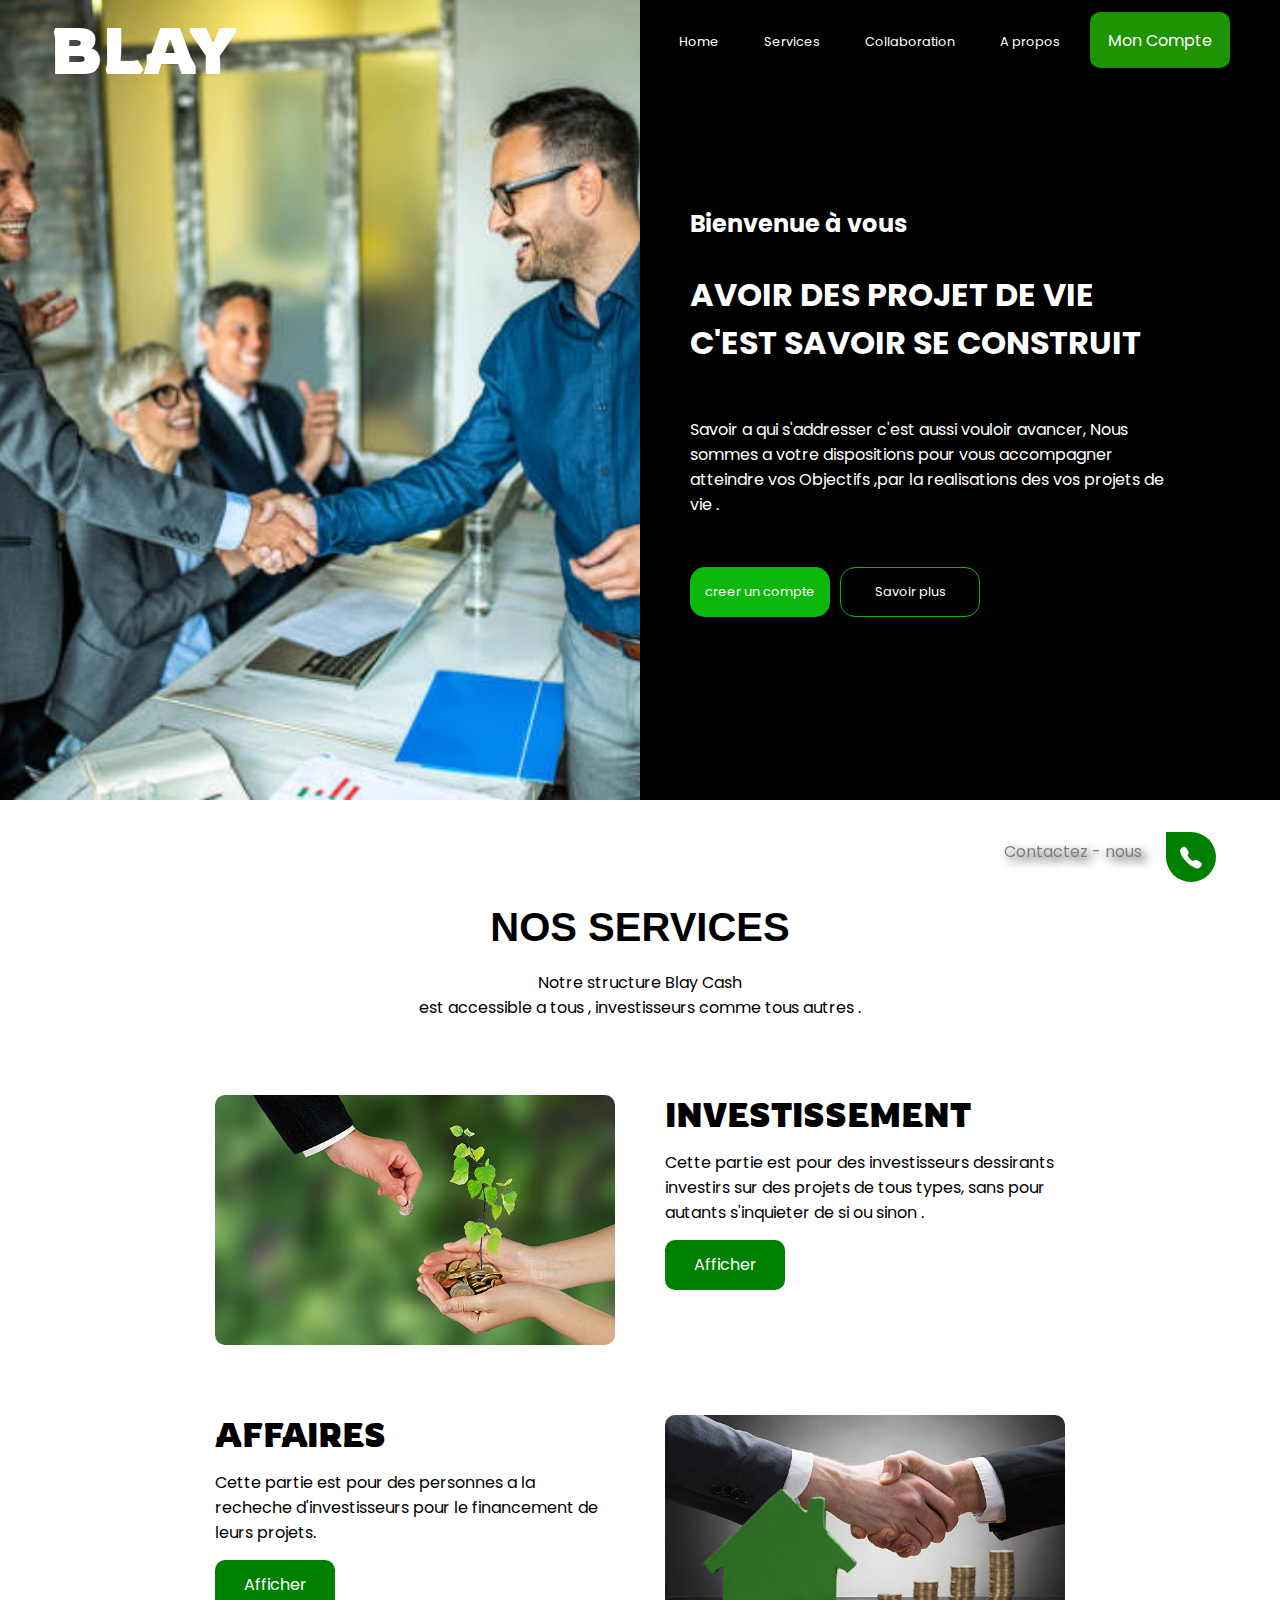
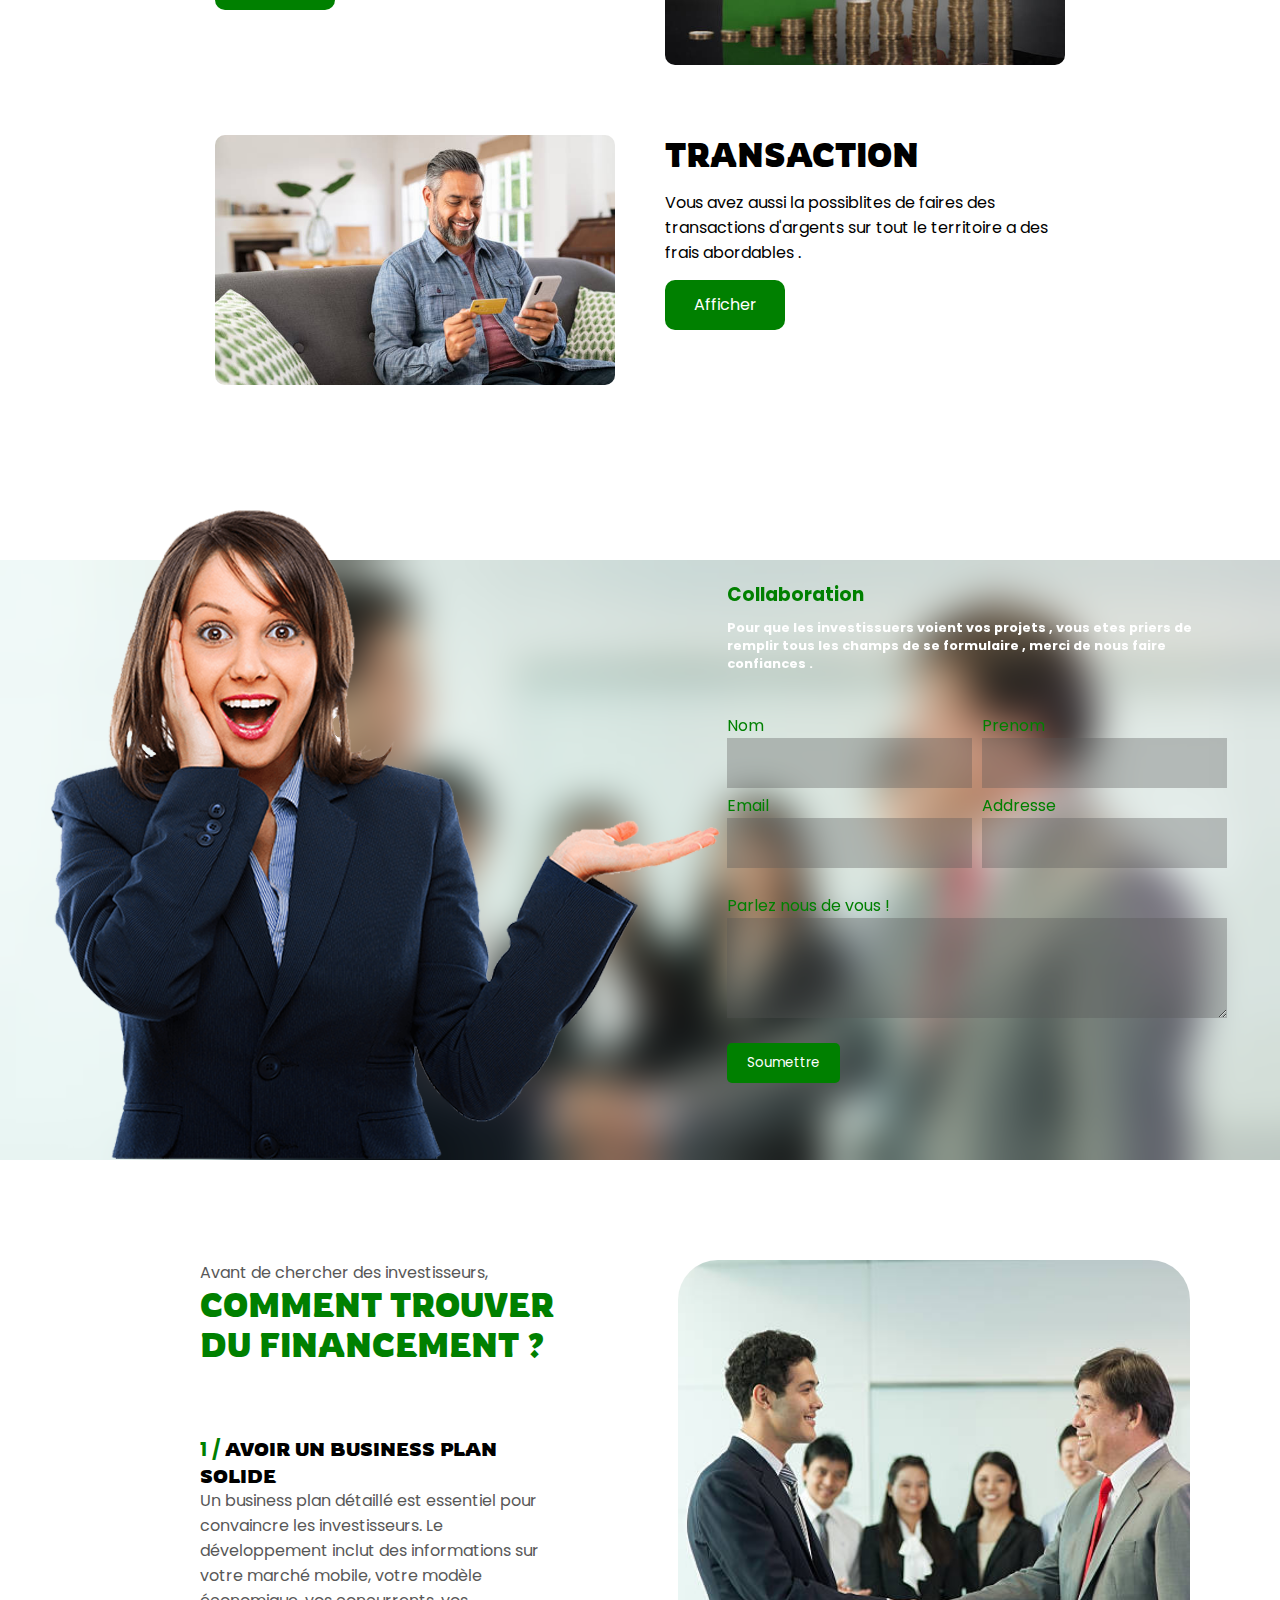
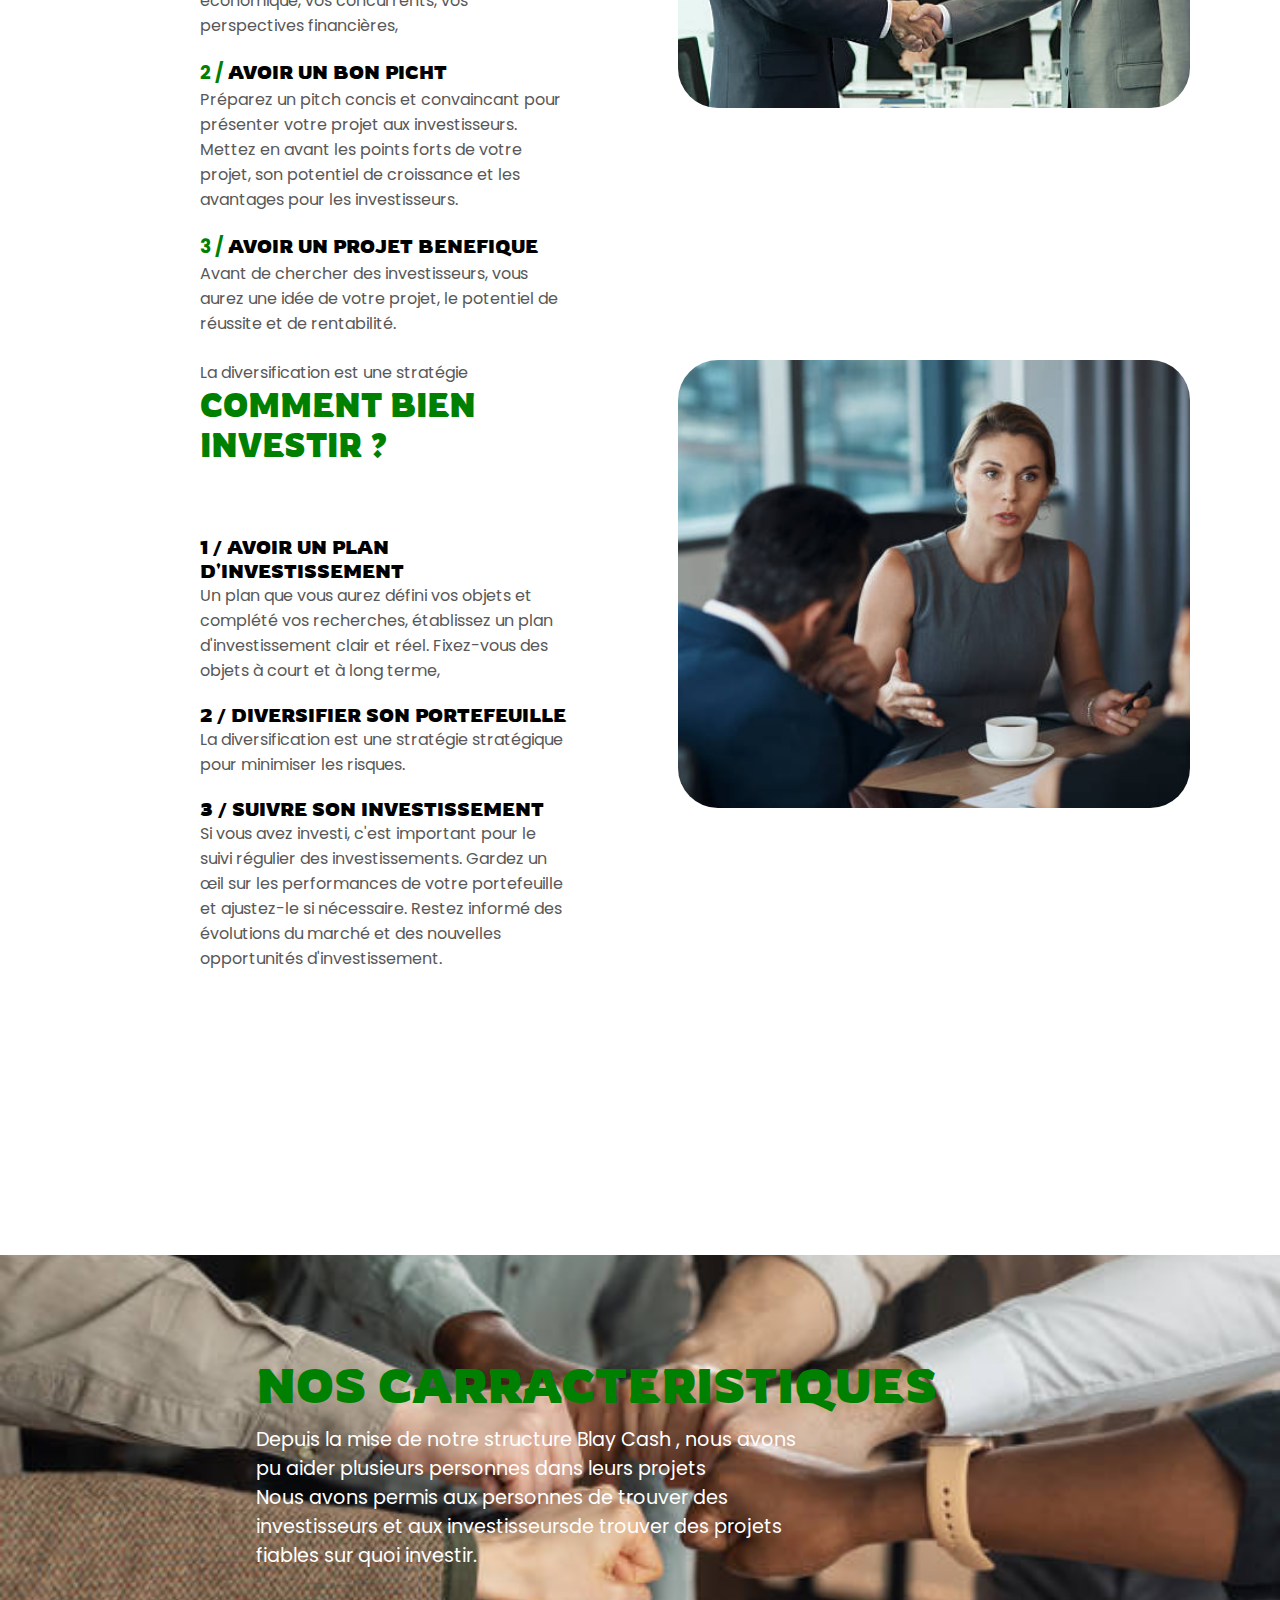
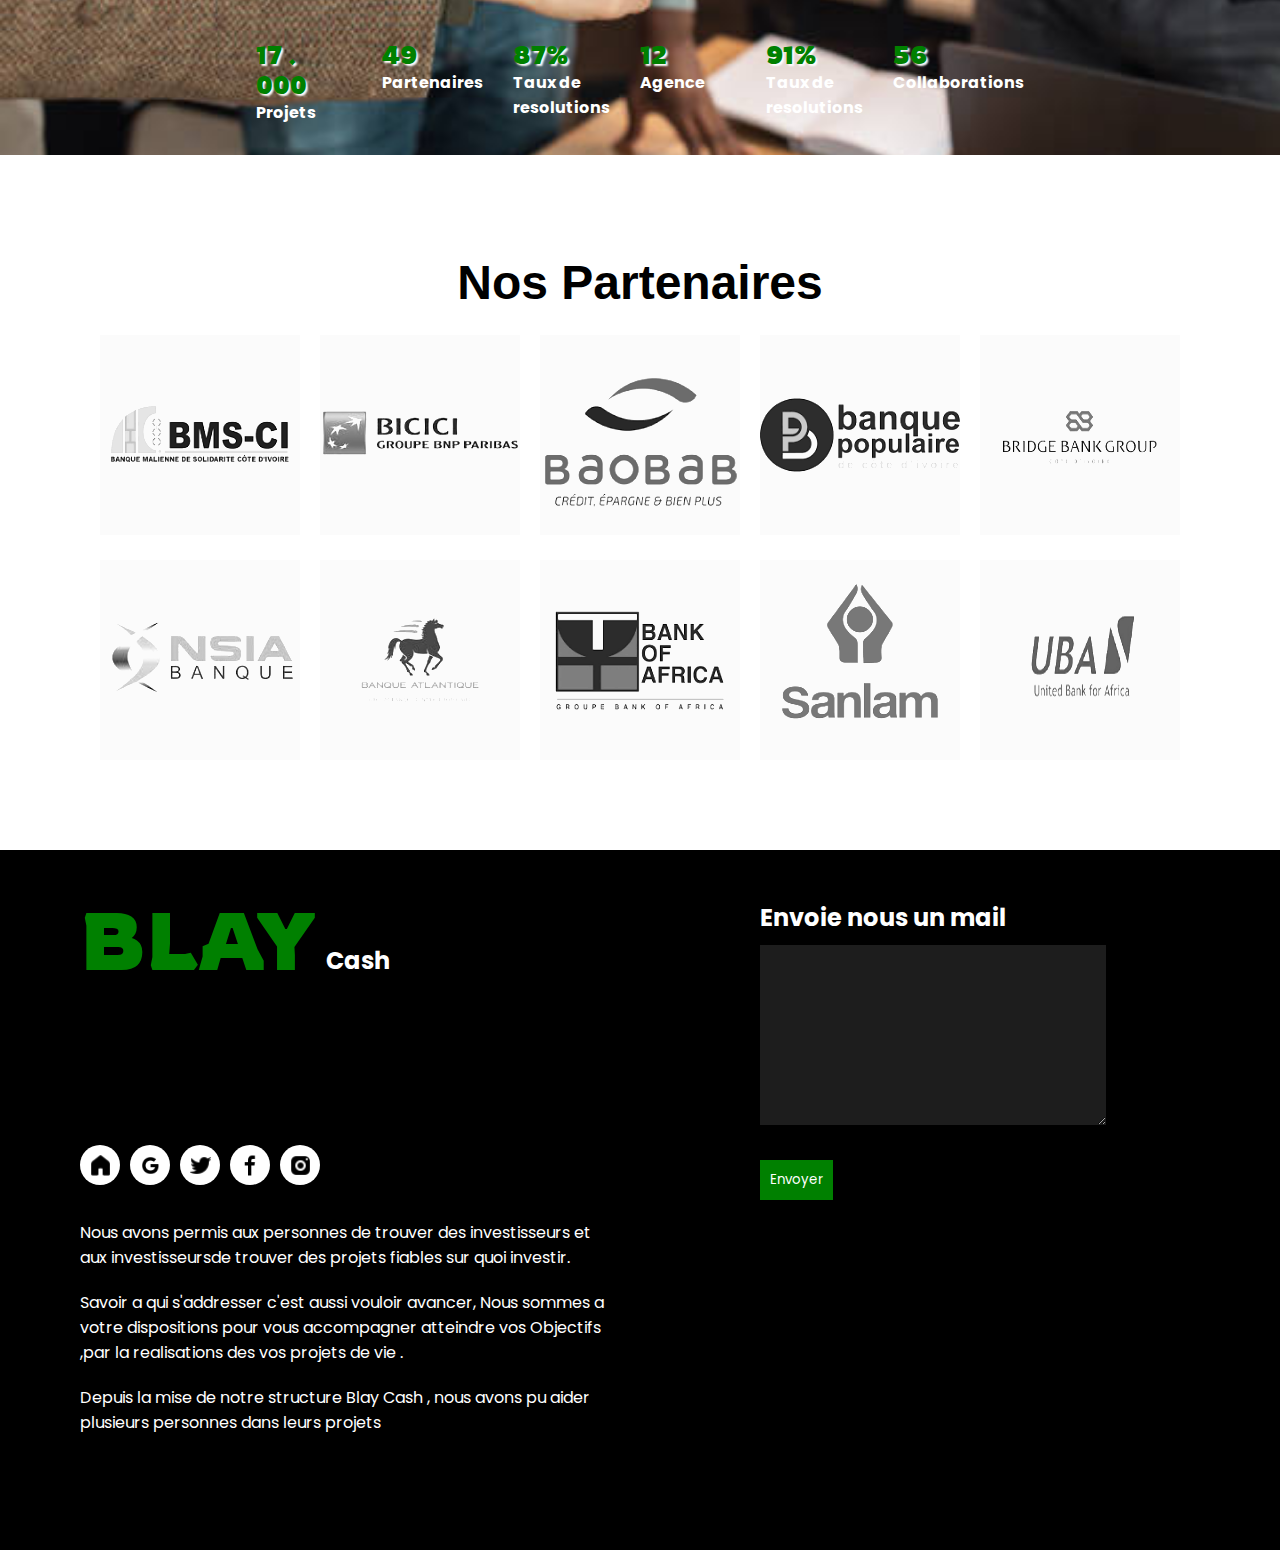
==== commit d52c19e6: "comit" ====
--- a/index.html
+++ b/index.html
@@ -220,11 +220,11 @@
         <div class="trapf1">
             <p>Avant de chercher des investisseurs,</p>
             <h1  style="color: green;font-family: 'Rowdies', cursive;padding-bottom: 50px;">COMMENT TROUVER DU FINANCEMENT ?</h1>
-            <h3 style="color: green;font-family: 'Rowdies', cursive;">1 / AVOIR UN BUSINESS PLAN SOLIDE</h3>
+            <h3 style="color: black;font-family: 'Rowdies', cursive;"><span style="color: green;">1 /</span> AVOIR UN BUSINESS PLAN SOLIDE</h3>
             <p>Un business plan détaillé est essentiel pour convaincre les investisseurs. Le développement inclut des informations sur votre marché mobile, votre modèle économique, vos concurrents, vos perspectives financières,</p>
-            <h3 style="color: green;font-family: 'Rowdies', cursive;">2 / AVOIR UN BON PICHT</h3>
+            <h3 style="color: black;font-family: 'Rowdies', cursive;"><span style="color: green;">2 /</span> AVOIR UN BON PICHT</h3>
             <p>Préparez un pitch concis et convaincant pour présenter votre projet aux investisseurs. Mettez en avant les points forts de votre projet, son potentiel de croissance et les avantages pour les investisseurs.  </p>
-            <h3 style="color: green;font-family: 'Rowdies', cursive;">3 / AVOIR UN PROJET BENEFIQUE</h3>
+            <h3 style="color: black;font-family: 'Rowdies', cursive;"><span style="color: green;">3 /</span> AVOIR UN PROJET BENEFIQUE</h3>
             <p>Avant de chercher des investisseurs, vous aurez une idée de votre projet, le potentiel de réussite et de rentabilité.</p>
             
         </div>
@@ -237,11 +237,11 @@
             <p>La diversification est une stratégie </p>
             <h1 style="color: green;font-family: 'Rowdies', cursive;padding-bottom: 50px;">COMMENT BIEN INVESTIR ? </h1>
            
-            <h3 style="color: green;font-family: 'Rowdies', cursive;">1 / AVOIR UN PLAN D'INVESTISSEMENT</h3>
+            <h3 style="color: black;font-family: 'Rowdies', cursive;">1 / AVOIR UN PLAN D'INVESTISSEMENT</h3>
             <p>Un plan que vous aurez défini vos objets et complété vos recherches, établissez un plan d'investissement clair et réel. Fixez-vous des objets à court et à long terme,</p>
-            <h3 style="color: green;font-family: 'Rowdies', cursive;">2 / DIVERSIFIER SON PORTEFEUILLE</h3>
+            <h3 style="color: black;font-family: 'Rowdies', cursive;">2 / DIVERSIFIER SON PORTEFEUILLE</h3>
             <p>La diversification est une stratégie stratégique pour minimiser les risques.  </p>
-            <h3 style="color: green;font-family: 'Rowdies', cursive;">3 / SUIVRE SON INVESTISSEMENT</h3>
+            <h3 style="color: black;font-family: 'Rowdies', cursive;">3 / SUIVRE SON INVESTISSEMENT</h3>
             <p>Si vous avez investi, c'est important pour le suivi régulier des investissements. Gardez un œil sur les performances de votre portefeuille et ajustez-le si nécessaire. Restez informé des évolutions du marché et des nouvelles opportunités d'investissement.</p>
            
         </div>
@@ -261,30 +261,30 @@
 
                 <div class="sufxd">
                     <div class="numer1">
-                        <h1 style="font-family: 'Trebuchet MS', 'Lucida Sans Unicode', 'Lucida Grande', 'Lucida Sans', Arial, sans-serif;font-size: 1.5rem; font-weight: bold;"><strong style="color: green;">17 . 000</strong></h1>
-                        <p>Projets</p>
+                        <h1 style="font-family: 'Trebuchet MS', 'Lucida Sans Unicode', 'Lucida Grande', 'Lucida Sans', Arial, sans-serif;font-size: 1.5rem; font-weight: bold;"><strong style="color: green;font-size: 1.5rem;font-family: 'Rowdies', cursive;text-shadow: 2px 2px 2px  white;">17 . 000</strong></h1>
+                        <p><strong>Projets</strong></p>
                     </div>
                     <div class="numer2">
-                        <h1 style="font-family: 'Trebuchet MS', 'Lucida Sans Unicode', 'Lucida Grande', 'Lucida Sans', Arial, sans-serif;font-size: 1.5rem; font-weight: bold;"><strong style="color: green;">49</strong></h1>
-                        <p>Partenaires</p>
+                        <h1 style="font-family: 'Trebuchet MS', 'Lucida Sans Unicode', 'Lucida Grande', 'Lucida Sans', Arial, sans-serif;font-size: 1.5rem; font-weight: bold;"><strong style="color: green;font-size: 1.5rem;font-family: 'Rowdies', cursive;text-shadow: 2px 2px 2px  white;">49</strong></h1>
+                        <p><strong>Partenaires</strong></p>
                     </div>
                     <div class="numer3">
                         
-                        <h1 style="font-family: 'Trebuchet MS', 'Lucida Sans Unicode', 'Lucida Grande', 'Lucida Sans', Arial, sans-serif;font-size: 1.5rem; font-weight: bold;"><strong style="color: green;">87%</strong></h1>
-                        <p>Taux de resolutions</p>
+                        <h1 style="font-family: 'Trebuchet MS', 'Lucida Sans Unicode', 'Lucida Grande', 'Lucida Sans', Arial, sans-serif;font-size: 1.5rem; font-weight: bold;"><strong style="color: green;font-size: 1.5rem;font-family: 'Rowdies', cursive;text-shadow: 2px 2px 2px  white;">87%</strong></h1>
+                        <p><strong>Taux de resolutions</strong></p>
                     </div>
                     <div class="numer4">
-                        <h1 style="font-family: 'Trebuchet MS', 'Lucida Sans Unicode', 'Lucida Grande', 'Lucida Sans', Arial, sans-serif;font-size: 1.5rem; font-weight: bold;"><strong style="color: green;">12</strong></h1>
-                        <p>Agence</p>
+                        <h1 style="font-family: 'Trebuchet MS', 'Lucida Sans Unicode', 'Lucida Grande', 'Lucida Sans', Arial, sans-serif;font-size: 1.5rem; font-weight: bold;"><strong style="color: green;font-size: 1.5rem;font-family: 'Rowdies', cursive;text-shadow: 2px 2px 2px  white;">12</strong></h1>
+                        <p><strong>Agence</strong></p>
                     </div>
                     <div class="numer3">
                         
-                        <h1 style="font-family: 'Trebuchet MS', 'Lucida Sans Unicode', 'Lucida Grande', 'Lucida Sans', Arial, sans-serif;font-size: 1.5rem; font-weight: bold;"><strong style="color: green;">91%</strong></h1>
-                        <p>Taux de resolutions</p>
+                        <h1 style="font-family: 'Trebuchet MS', 'Lucida Sans Unicode', 'Lucida Grande', 'Lucida Sans', Arial, sans-serif;font-size: 1.5rem; font-weight: bold;"><strong style="color: green;font-size: 1.5rem;font-family: 'Rowdies', cursive;text-shadow: 2px 2px 2px  white;">91%</strong></h1>
+                        <p><strong>Taux de resolutions</strong></p>
                     </div>
                     <div class="numer4">
-                        <h1 style="font-family: 'Trebuchet MS', 'Lucida Sans Unicode', 'Lucida Grande', 'Lucida Sans', Arial, sans-serif;font-size: 1.5rem; font-weight: bold;"><strong style="color: green;">56</strong></h1>
-                        <p>Collaborations</p>
+                        <h1 style="font-family: 'Trebuchet MS', 'Lucida Sans Unicode', 'Lucida Grande', 'Lucida Sans', Arial, sans-serif;font-size: 1.5rem; font-weight: bold;"><strong style="color: green;font-size: 1.5rem;font-family: 'Rowdies', cursive;text-shadow: 2px 2px 2px  white;">56</strong></h1>
+                        <p><strong>Collaborations</strong></p>
                     </div>
                 </div>
             </div>
@@ -301,7 +301,7 @@
                 <img src="./Image/bicici.jpg" style="filter: invert(0%) sepia(94%) saturate(0%) hue-rotate(280deg) brightness(106%) contrast(97%);" height="100%" alt="">
             </div>
             <div class="yz3">
-                <img src="./Image/images.png" style="filter: invert(0%) sepia(94%) saturate(0%) hue-rotate(280deg) brightness(106%) contrast(97%);" height="100%" alt="">
+                <img src="./Image/bao.png" style="filter: invert(0%) sepia(94%) saturate(0%) hue-rotate(280deg) brightness(106%) contrast(97%);" height="100%" alt="">
             </div>
             <div class="yz4">
                 <img src="./Image/ba1.png" style="filter: invert(0%) sepia(94%) saturate(0%) hue-rotate(280deg) brightness(106%) contrast(97%);" height="100%" width="100%" alt="">
@@ -322,7 +322,7 @@
                 <img src="./Image/bank of.png" style="filter: invert(0%) sepia(94%) saturate(0%) hue-rotate(280deg) brightness(106%) contrast(97%);" height="100%" alt="">
             </div>
             <div class="yz4">
-                <img src="./Image/ale.jpeg" style="filter: invert(0%) sepia(94%) saturate(0%) hue-rotate(280deg) brightness(106%) contrast(97%);" height="100%" width="100%" alt="">
+                <img src="./Image/sam.png" style="filter: invert(0%) sepia(94%) saturate(0%) hue-rotate(280deg) brightness(106%) contrast(97%);" height="100%" width="100%" alt="">
             </div>
             <div class="yz5">
                 <img src="./Image/ubaa.png" style="filter: invert(0%) sepia(94%) saturate(0%) hue-rotate(280deg) brightness(106%) contrast(97%);" height="100%" width="100%" alt="">
@@ -428,7 +428,7 @@
         
     </div>
     <div class="jhyuea" style="   text-align: center;padding-top: 50px;color: black; background-color: white;">
-        <h2 style=" font-family: 'Trebuchet MS', 'Lucida Sans Unicode', 'Lucida Grande', 'Lucida Sans', Arial, sans-serif;font-weight: bolder;  font-size: 1.5rem;color: black">NOS SERVICES</h2>
+        <h2 style=" font-family: 'Trebuchet MS', 'Lucida Sans Unicode', 'Lucida Grande', 'Lucida Sans', Arial, sans-serif;font-weight: bolder;  font-size: 2.5rem;color: black">NOS SERVICES</h2>
         <p style="color: black;font-size: 0.8rem; padding: 10px 40px;">Notre structure Blay Cash est accessible a tous , investisseurs comme tous autres .</p>
     </div>
     <div class="nacv2">
@@ -436,8 +436,8 @@
             
         </div>
         <div class="qilq1">
-            <h2 style="padding-top: 10px;font-size: 1.2rem;color: green;">INVESTISSEMENT</h2>
-            <p style="font-size: 0.8rem;padding-top: 10px; color: black;">Cette partie est pour des investisseurs dessirants investirs sur des projets de tous types, sans pour autants s'inquieter de si ou sinon .Cette partie est pour des investisseurs dessirants investirs sur des projets de tous types, sans pour autants s'inquieter de si ou sinon .</p>
+            <h2 style="padding-top: 10px;font-size: 1.5rem;color: green;font-family: 'Rowdies', cursive;">INVESTISSEMENT</h2>
+            <p style="font-size: 0.8rem;padding-top: 10px; color: black;">Cette partie est pour des investisseurs dessirants investirs sur des projets de tous types, sans pour autants s'inquieter de si ou sinon .Cette partie est5 pour des investisseurs dessirants investirs sur des projets de tous types, sans pour autants s'inquieter de si ou sinon .</p>
             <a href="./lereste/contacte.html">
                 <div class="errze">
                     <p style="text-align: center; padding-top: 7px;">Afficher</p>
@@ -448,7 +448,7 @@
 
         </div>
         <div class="qilq22">
-            <h2 style="padding-top: 10px;font-size: 1.2rem;color: green;">AFFAIRES</h2>
+            <h2 style="padding-top: 10px;font-size: 1.5rem;color: green;font-family: 'Rowdies', cursive;">AFFAIRES</h2>
             <p style="font-size: 0.8rem;padding-top: 10px; color: black;">Cette partie est pour des personnes a la recheche d'investisseurs pour le financement de leurs projets.Cette partie est pour des personnes a la recheche d'investisseurs pour le financement de leurs projets.</p>
             <a href="#asl">
                 <div class="errze">
@@ -460,7 +460,7 @@
 
         </div>
         <div class="qilq33">
-            <h2 style="padding-top: 10px;font-size: 1.2rem;color: green;">TRANSFERT</h2>
+            <h2 style="padding-top: 10px;font-size: 1.5rem;color: green;font-family: 'Rowdies', cursive;">TRANSFERT</h2>
             <p style="font-size: 0.8rem;padding-top: 10px; color: black;">Vous avez aussi la possiblites de faires des transactions d'argents sur tout le territoire a des frais abordables Vous avez aussi la possiblites de faires des transactions d'argents sur tout le territoire a des frais abordables</p>
             <a href="./lereste/invss.html">
                 <div class="errze" id="asl">
@@ -473,7 +473,7 @@
     
     <div class="nacv3" >
         <div class="vsfdt">
-            <h1 style="color: green;font-size: 1.2rem;font-family: 'Rowdies', cursive;">Collaboration</h1>
+            <h1 style="color: green;font-size: 2rem;font-family: 'Rowdies', cursive;">Collaboration</h1>
             <p >Pour que les investissuers voient vos projets , vous etes priers de remplir tous les champs de se formulaire , merci de nous faire confiances .</p>
             <form style="height: 100%;" action="">
                 <h3>Nom</h3>
@@ -528,16 +528,16 @@
         <div class="lsgx1">
             <div class="xtsz1">
                 <div class="zdczs">
-                    <h1 style="color: white; font-size: 1.5rem; padding-top: 20px; ">BLAY VOUS REMERCIE</h1>
+                    <h1 style="color: green; font-size: 1.5rem; padding-top: 20px; font-family: 'Rowdies', cursive;" >BLAY VOUS REMERCIE</h1>
                     <p style="color: white; ">c'est de votre confiance que nous avons pu realiser ces exploits tous ensemble</p>
                 </div>
             </div>
             <div class="xtsz2" >
                 <div class="locscd">
-                    <h1 style="font-size: 1.5rem; padding-top: 10px; ">COMMENT BIEN INVESTIR ?</h1>
+                    <h1 style="font-size: 1.5rem; padding-top: 10px; font-family: 'Rowdies', cursive;">COMMENT BIEN INVESTIR ?</h1>
                     <p style="color: black; ">Préparez un pitch concis et convaincant pour présenter votre projet aux investisseurs. Mettez en avant les points forts de votre projet, son potentiel de croissance et les avantages pour les investisseurs.Un business plan détaillé est essentiel pour convaincre les investisseurs. Le développement inclut des informations sur votre marché mobile, votre modèle économique, vos concurrents, vos perspectives financières,Préparez un pitch concis et convaincant pour présenter votre projet aux investisseurs. Mettez en avant les points forts de votre projet, son potentiel de croissance et les avantages pour les investisseurs.Un business plan détaillé est essentiel pour convaincre les investisseurs. Le développement inclut des informations sur votre marché mobile, votre modèle économique, vos concurrents, vos perspectives financières,
                     </p>
-                    <h1 style="font-size: 1.5rem; padding-top: 30px; ">COMMENT TROUVER DES INVESTISSEUR?</h1>
+                    <h1 style="font-size: 1.5rem; padding-top: 30px; font-family: 'Rowdies', cursive;">COMMENT TROUVER DES INVESTISSEUR?</h1>
                     <p style="color: black; ">Préparez un pitch concis et convaincant pour présenter votre projet aux investisseurs. Mettez en avant les points forts de votre projet, son potentiel de croissance et les avantages pour les investisseurs.Un business plan détaillé est essentiel pour convaincre les investisseurs. Le développement inclut des informations sur votre marché mobile, votre modèle économique, vos concurrents, vos perspectives financières,.</p>
                 </div>
             </div>
